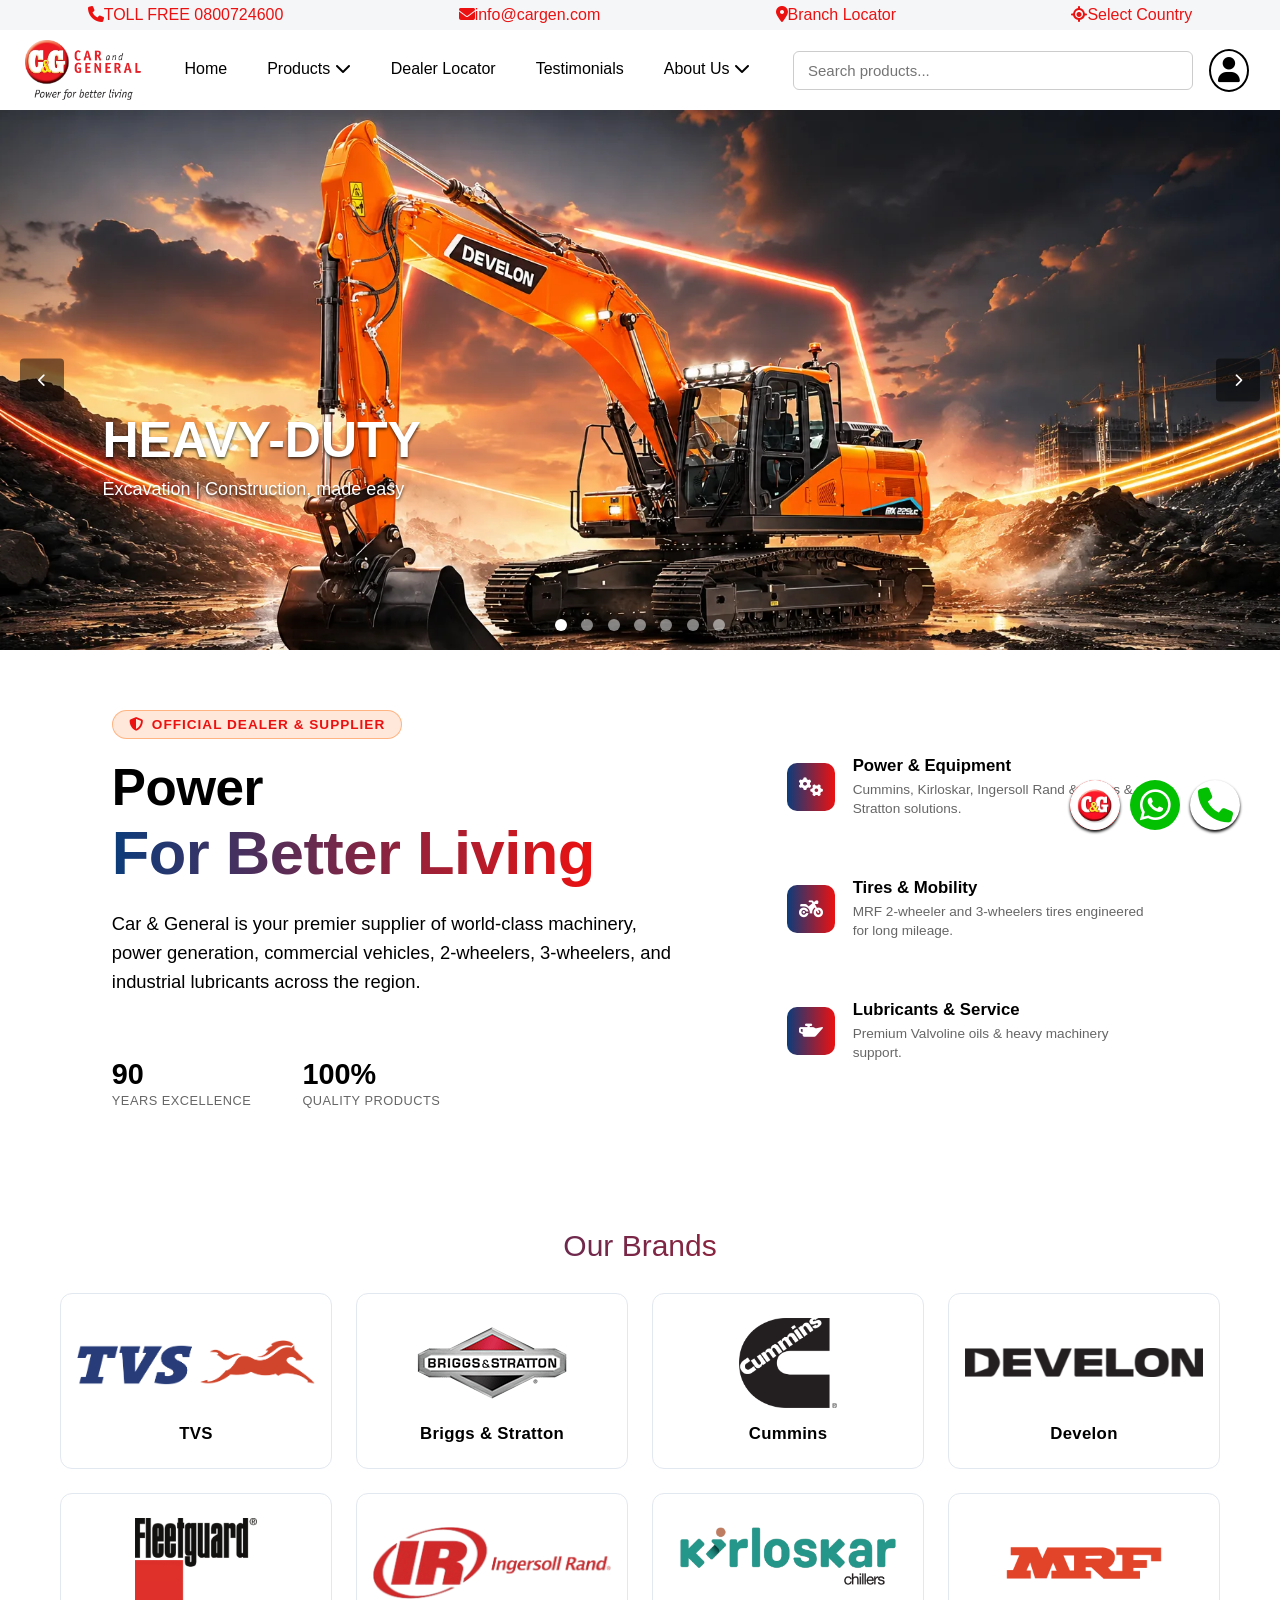
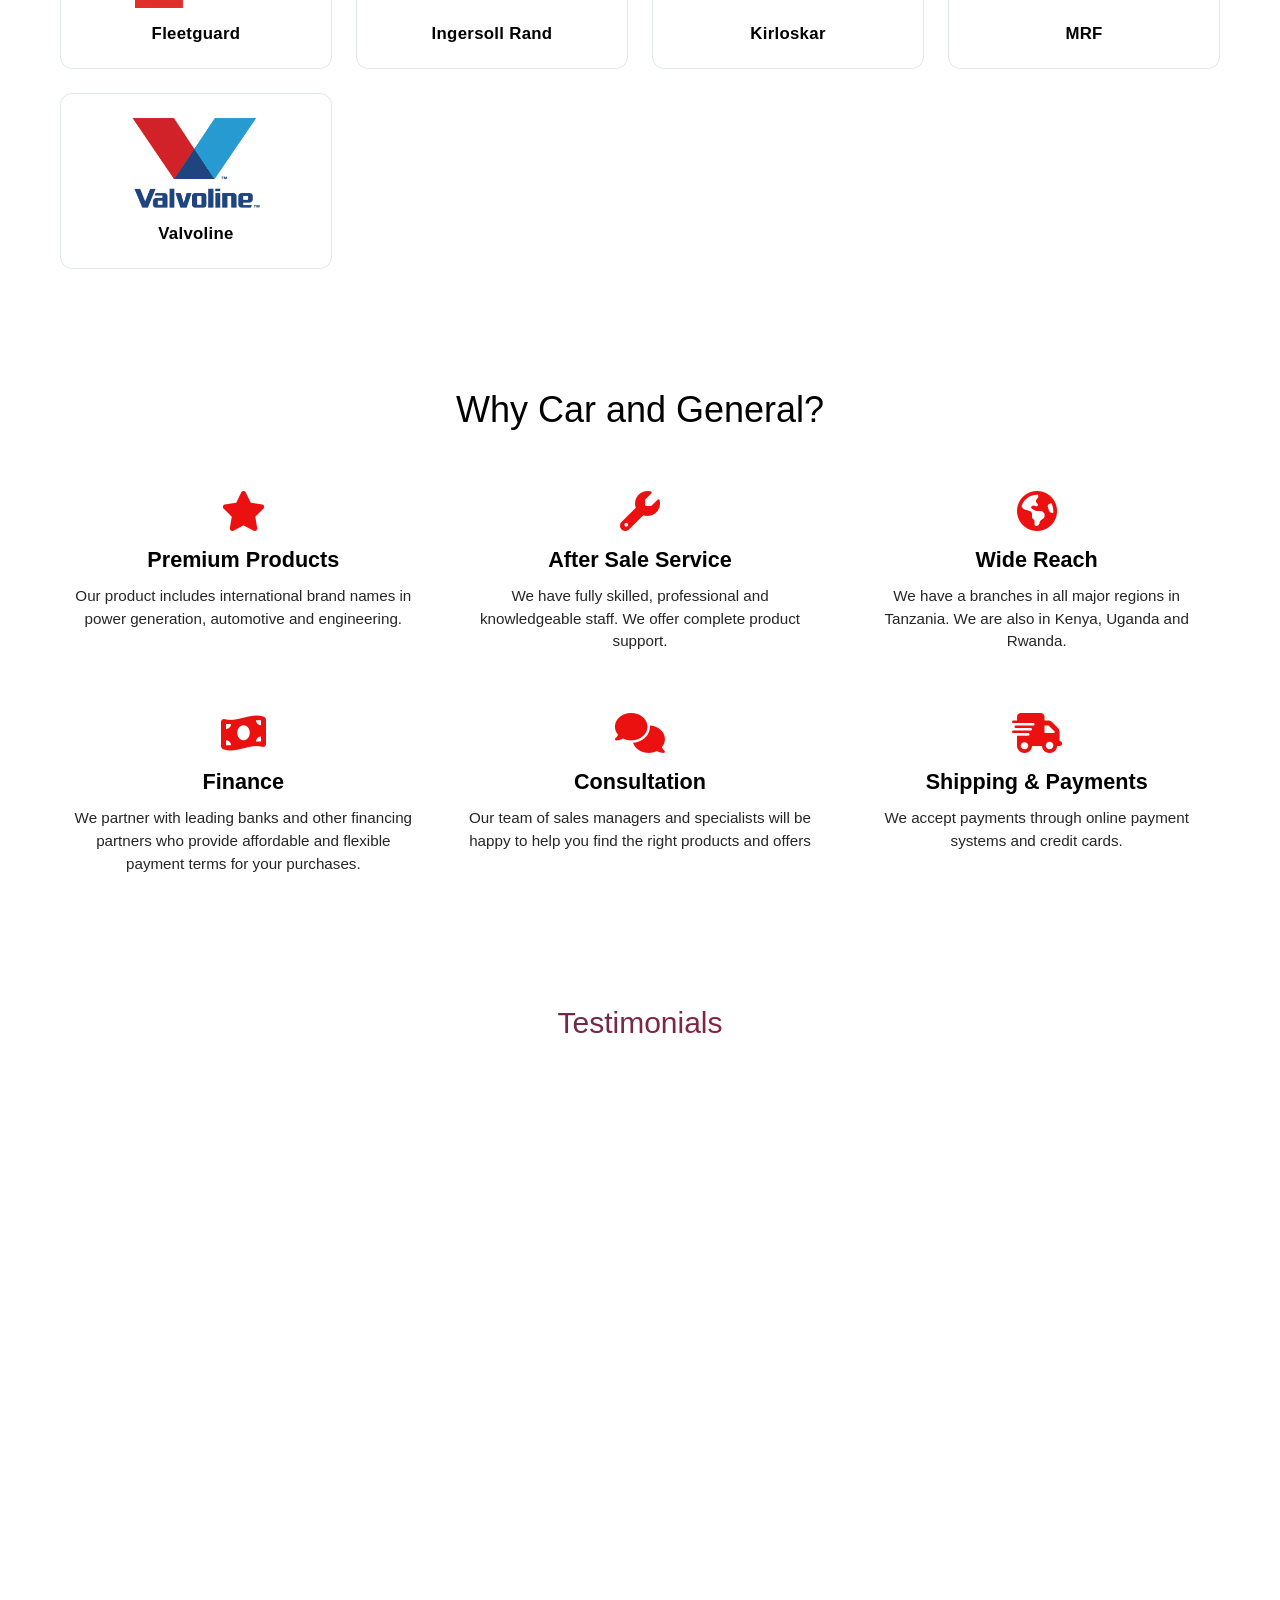
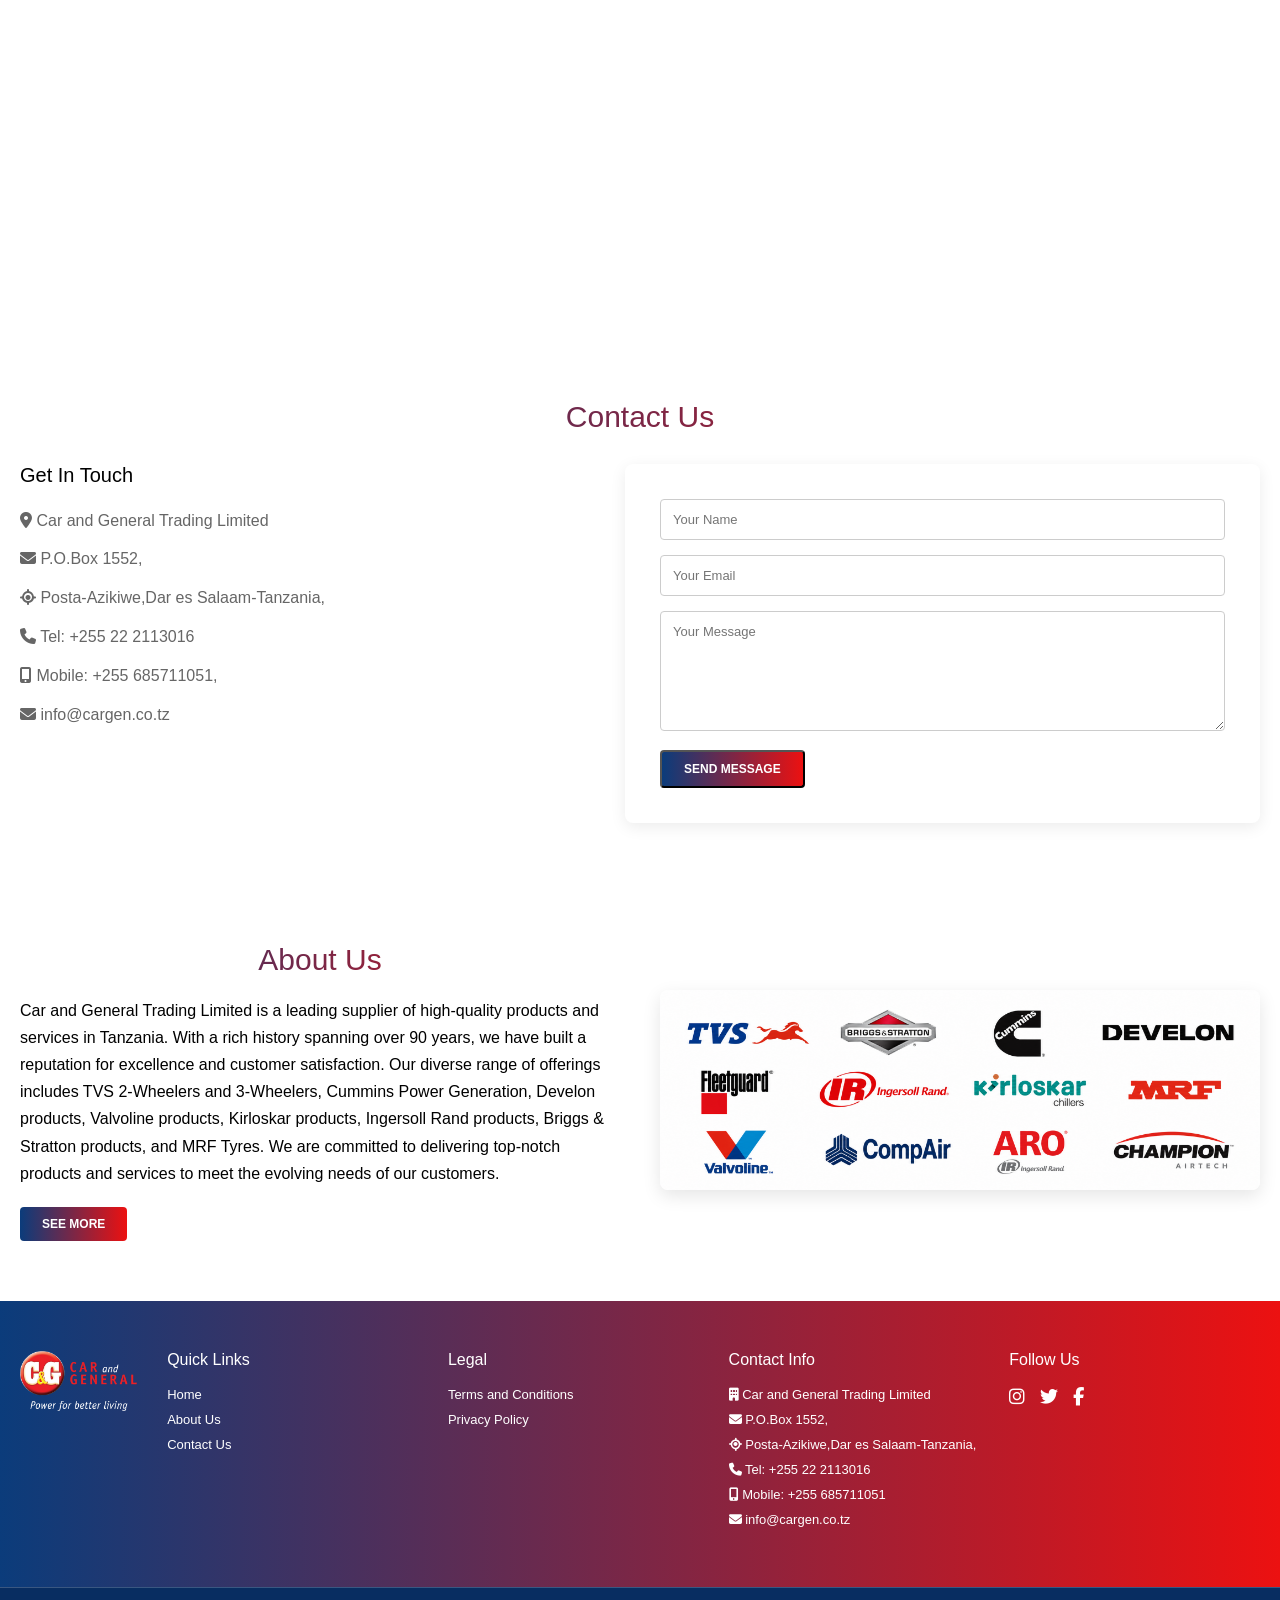
==== index.html @ d7ef5f29 "Added a search bar" ====
<!DOCTYPE html>
<html lang="en">
<head>
    <meta charset="UTF-8">
    <meta name="viewport" content="width=device-width, initial-scale=1.0">
    <title>Car and General Tanzania</title>
    <link rel="stylesheet" href="https://cdnjs.cloudflare.com/ajax/libs/font-awesome/6.4.0/css/all.min.css">
    <link rel="stylesheet" href="style.css">
</head>
<body>
    <!-- Main Navigation Header -->
     
    <header class="main-header">
        <div class="top-bar">
            <p><i class="fa-solid fa-phone"></i>TOLL FREE 0800724600</p> <p><i class="fa-solid fa-envelope"></i>info@cargen.com</p> <p><i class="fa-solid fa-location-dot"></i>Branch Locator</p> <p><i class="fa-solid fa-location"></i>Select Country</p>
        </div>

        <div class="branding">
             <div class="logo">
                <img src="./logos/cargen_logo.png" alt="Cargen_Logo">
            </div>
    
            <div class="navbar">
                <ul class="nav-links">
                <a href="#" class="main-links active">Home</a>
                <!--<a href="#our-products">Our Products</a>-->
                <li class="dropdown">
                  <a href="#">Products <i class="fas fa-chevron-down"></i></a>
            
                    <!-- Level 2: First Flyout Menu -->
                    <ul class="submenu level-1">
                        <li class="has-flyout">
                            <a href="#" class="nav-btn">Automotive <i class="fas fa-chevron-right"></i></a>
                            
                            <!-- Level 3: Second Flyout Menu -->
                            <ul class="submenu level-2">
                                <li><a href="#" class="nav-btn" data-target="tvs-page-section"> TVS Products </a></li>
                                <li><a href="#" class="nav-btn" data-target="mrf-section" data-route="mrf-section">MRF Tyres</a></li>
                                
                                <li class="has-flyout-2">
                                  <a href="#" class="nav-btn" data-target="briggs-section" data-route="briggs-section">Briggs & Stratton</a>
                                </li>
                            </ul>
                        </li>
                        
                        <li class="has-flyout">
                            <a href="#" class="nav-btn">Engineering <i class="fas fa-chevron-right"></i></a>

                            <ul class="submenu level-2">
                                <li class="has-flyout-2">
                                  <a href="#" class="nav-btn" data-target="kirloskar-section" data-route="kirloskar-section">Kirloskar</a> 
                                </li>

                                <li class="has-flyout-2">
                                  <a href="#" class="nav-btn" data-target="develon-section" data-route="develon-section">Develon</a>
                                </li>

                                <li class="has-flyout-2">
                                  <a href="#" class="nav-btn" data-target="cummins-section" data-route="cummins-section">Cummins</a>
                                </li>

                                <li class="has-flyout-2">
                                  <a href="#" class="nav-btn" data-target="ingesoll-section" data-route="ingesoll-section">Ingersoll Rand</a>
                                </li>
                            </ul>
                        </li>
                    </ul>
                </li>
                <!--<a href="#">My Orders</a>-->
                <a href="#dealer-locator" class="main-links" >Dealer Locator</a>
                <a href="#testimonials" class="main-links" >Testimonials</a>

                <li class="dropdown">
                  <a href="#about-us" class="main-links" >About Us <i class="fas fa-chevron-down"></i></a>
            
                    <!-- Level 2: First Flyout Menu -->
                    <ul class="submenu level-1">
                        <li> <a href="#" class="nav-btn" id="history-link">History</a> </li>
                        
                        <li class="has-flyout">
                            <a href="#" class="nav-btn">Company Policies<i class="fas fa-chevron-right"></i></a>

                            <ul class="submenu level-2">
                                <li class="has-flyout-2">
                                  <a href="#" class="nav-btn" id="privacy-link2">Privacy Policy</a> 
                                </li>

                                <li class="has-flyout-2">
                                  <a href="#" class="nav-btn" id="terms-link2">Terms & Conditions</a>
                                </li>
                            </ul>
                        </li>

                        <li><a href="#" class="nav-btn" id="management-team-btn">Management Team</a></li>
                        <li><a href="#our-brands" class="nav-btn">Key Partnerships</a></li>
                    </ul>
                </li>
              </ul>
          </div>
          <!--SEARCH BAR-->
            <div class="search-container">
            <input 
                type="text" 
                id="searchInput" 
                placeholder="Search products..." 
                autocomplete="off"
            >
            <ul id="searchResults" class="search-results-dropdown"></ul>
            </div>
            <!-- Auth Buttons -->
             <div class="auth">
                <a href="#" class="login-btn"><i class="fas fa-user"></i></a>

             </div>     

        </div>


    </header>
    <section id="all">

            <!-- Hero Slider Section -->
      <section class="hero-slider">

            <div class="slide active">
                <img src="./products_slide/develon.webp" alt="develon">
                <div class="slide-overlay">
                    <h1>HEAVY-DUTY</h1>
                    <p>Excavation | Construction, made easy</p>
                </div>
            </div>

            <div class="slide">
                <img src="https://www.tvsmotor.com/tz/-/media/Feature/IB/Webp-Images/NewUI/Product/HLX-150X-5-GEAR/web/banner/HLX_150X_5_GEAR_banner_web.webp" alt="TVS HLX 150X 5 Gear">
                <div class="slide-overlay">
                    <h1>POWER & RELIABILITY</h1>
                    <p>Discover the high-performance commercial range built for your business.</p>
                </div>
            </div>

            <div class="slide">
                <img src="./products_slide/cummins.webp" alt="Cummins">
                <div class="slide-overlay">
                    <h1>NON-STOP POWER</h1>
                    <p>When power goes OFF, We stay ON.</p>
                </div>
            </div>

            <div class="slide">
                <img src="./products_slide/fleetguard.webp" alt="fleetguard">
                <div class="slide-overlay">
                    <h1>ALL FLEET</h1>
                    <p>Chose us, We guard you.</p>
                </div>
            </div>

            <div class="slide">
                <img src="./products_slide/ingersoll.webp" alt="ingersoll">
                <div class="slide-overlay">
                    <h1>IMPROVED EFFICIENCY</h1>
                    <p>Solutions Brought To You.</p>
                </div>
            </div>

            <div class="slide">
                <img src="https://www.tvsmotor.com/tz/-/media/Feature/IB/Webp-Images/NewUI/Product/Non-premium/King-Deluxe/Web/banner_web/01_banner_web-(1).webp" alt="King Deluxe">
                <div class="slide-overlay">
                    <h1>BUILT FOR THE ROAD</h1>
                    <p>Unmatched fuel efficiency and rugged durability.</p>
                </div>
            </div>

            <div class="slide">
                <img src="./products_slide/kirloscar.webp" alt="Kirloscar">
                <div class="slide-overlay">
                    <h1>ALWAYS RELIABLE</h1>
                    <p>Why don't you choose us?</p>
                </div>
            </div>
            
            <button class="slider-btn prev-btn"><i class="fas fa-chevron-left"></i></button>
            <button class="slider-btn next-btn"><i class="fas fa-chevron-right"></i></button>
            
            <div class="slider-dots">
                <span class="dot active"></span>
                <span class="dot"></span>
                <span class="dot"></span>
                <span class="dot"></span>
                <span class="dot"></span>
                <span class="dot"></span>
                <span class="dot"></span>
            </div>
      </section>  
            <!--CAR & GENERAL HERO INTRODUCTORY SECTION-->
      <section id="cg-hero-section">  

            <!-- Hero Main Content Grid -->
            <div class="cg-hero-container">
            
            <!-- Left Column: Main Headline & Call To Actions -->
            <div class="cg-hero-content">
                <span class="cg-hero-badge">
                <i class="fas fa-shield-alt"></i> Official Dealer & Supplier
                </span>

                <h1 class="cg-hero-title">
                Power <br>
                <span class="cg-gradient-text">For Better Living</span>
                </h1>

                <p class="cg-hero-description">
                Car & General is your premier supplier of world-class machinery, power generation, commercial vehicles, 2-wheelers, 3-wheelers, and industrial lubricants across the region.
                </p>

                <!-- Action Buttons -->
                <!--<div class="cg-hero-actions">
                <a href="#our-products" class="cg-btn cg-btn-primary">
                    Explore Our Products <i class="fas fa-arrow-right"></i>
                </a>
                <a href="#dealer-locator" class="cg-btn cg-btn-outline">
                    <i class="fas fa-map-marker-alt"></i> Find A TVS Dealer
                </a>
                </div>-->

                <!-- Trust Badges & Stats Bar -->
                <div class="cg-hero-stats">
                <div class="cg-stat-item">
                    <span class="cg-stat-num">90</span>
                    <span class="cg-stat-label">Years Excellence</span>
                </div>
                <div class="cg-stat-divider"></div>
                <div class="cg-stat-item">
                    <span class="cg-stat-num">100%</span>
                    <span class="cg-stat-label">Quality Products</span>
                </div>
                <div class="cg-stat-divider"></div>
                <div class="cg-stat-item">
                </div>
                </div>

            </div>

            <!-- Right Column: Interactive Quick-Feature Overlay Cards -->
            <div class="cg-hero-cards-stack">
                
                <!-- Feature Card 1 -->
                <div class="cg-glass-card">
                <div class="cg-card-icon">
                    <i class="fas fa-cogs"></i>
                </div>
                <div class="cg-card-info">
                    <h4>Power & Equipment</h4>
                    <p>Cummins, Kirloskar, Ingersoll Rand & Briggs & Stratton solutions.</p>
                </div>
                </div>

                <!-- Feature Card 2 -->
                <div class="cg-glass-card">
                <div class="cg-card-icon">
                    <i class="fas fa-motorcycle"></i>
                </div>
                <div class="cg-card-info">
                    <h4>Tires & Mobility</h4>
                    <p>MRF 2-wheeler and 3-wheelers tires engineered for long mileage.</p>
                </div>
                </div>

                <!-- Feature Card 3 -->
                <div class="cg-glass-card">
                <div class="cg-card-icon">
                    <i class="fas fa-oil-can"></i>
                </div>
                <div class="cg-card-info">
                    <h4>Lubricants & Service</h4>
                    <p>Premium Valvoline oils & heavy machinery support.</p>
                </div>
                </div>

            </div>

            </div>
      </section>

      <!--our brands-->
        <section class="our-brands-section" id="our-brands">
            <h2 class="section-title">Our Brands</h2>

            <div class="brands-grid">
                <!-- TVS -->
                <div class="brand-card">
                <div class="brand-logo-container">
                    <a href="" data-target="tvs-page-section"><img src="assets/tvs/tvs-logo.png" alt="tvs" loading="lazy"></a>
                </div>
                <span class="brand-name">TVS</span>
                </div>

                <!-- Briggs & Stratton -->
                <div class="brand-card">
                <div class="brand-logo-container">
                    <a href="" data-target="briggs-section"><img src="products_logos/briggslogo.png.webp" alt="Briggs & Stratton" loading="lazy"></a>
                </div>
                <span class="brand-name">Briggs & Stratton</span>
                </div>

                <!-- Cummins Power -->
                <div class="brand-card">
                <div class="brand-logo-container">
                    <a href="" data-target="cummins-section"><img src="products_logos/cumminspower.png" alt="Cummins Power Generation" loading="lazy"></a>
                </div>
                <span class="brand-name">Cummins</span>
                </div>

                <!-- Develon -->
                <div class="brand-card">
                <div class="brand-logo-container">
                    <a href="" data-target="develon-section"><img src="products_logos/develonlogo.png" alt="Develon" loading="lazy"></a>
                </div>
                <span class="brand-name">Develon</span>
                </div>

                <!-- Fleetguard -->
                <div class="brand-card">
                <div class="brand-logo-container">
                    <a href="" data-target="fleet"><img src="products_logos/fleetguard.png" alt="Fleetguard" loading="lazy"></a>
                </div>
                <span class="brand-name">Fleetguard</span>
                </div>

                <!-- Ingersoll Rand -->
                <div class="brand-card">
                <div class="brand-logo-container">
                    <a href="" data-target="ingesoll-section"><img src="products_logos/ingersoll.png" alt="Ingersoll Rand" loading="lazy"></a>
                </div>
                <span class="brand-name">Ingersoll Rand</span>
                </div>

                <!-- Kirloskar Chillers -->
                <div class="brand-card">
                <div class="brand-logo-container">
                    <a href="" data-target="kirloskar-section"><img src="products_logos/kirloscar_chillers.png" alt="Kirloskar Chillers" loading="lazy"></a>
                </div>
                <span class="brand-name">Kirloskar</span>
                </div>

                <!-- Compair -->
                <!--<div class="brand-card">
                <div class="brand-logo-container">
                    <img src="products_logos/kubotalogo.svg.png" alt="Compair" loading="lazy">
                </div>
                <span class="brand-name">Compair</span>
                </div>-->

                <!-- MRF -->
                <div class="brand-card">
                <div class="brand-logo-container">
                    <a href="" data-target="mrf-section"><img src="products_logos/mrflogo.png" alt="MRF Tyres" loading="lazy"></a>
                </div>
                <span class="brand-name">MRF</span>
                </div>

                <!-- Valvoline -->
                <div class="brand-card">
                <div class="brand-logo-container">
                    <a href="" data-target="valvoline"><img src="products_logos/valvoline.png" alt="Valvoline" loading="lazy"></a>
                </div>
                <span class="brand-name">Valvoline</span>
                </div>
            </div>
        </section>

      <!--Why Cargen-->
        <section class="why-cargen-section">
            <h2 class="why-cargen-title">Why Car and General?</h2>
        
            <div class="why-cargen-grid">
                <!-- Card 1 -->
                <div class="why-cargen-card">
                <div class="card-icon">
                    <i class="fa-solid fa-star"></i>
                </div>
                <h3>Premium Products</h3>
                <p>Our product includes international brand names in power generation, automotive and engineering.</p>
                </div>

                <!-- Card 2 -->
                <div class="why-cargen-card">
                <div class="card-icon">
                    <i class="fa-solid fa-wrench"></i>
                </div>
                <h3>After Sale Service</h3>
                <p>We have fully skilled, professional and knowledgeable staff. We offer complete product support.</p>
                </div>

                <!-- Card 3 -->
                <div class="why-cargen-card">
                <div class="card-icon">
                    <i class="fa-solid fa-earth-americas"></i>
                </div>
                <h3>Wide Reach</h3>
                <p>We have a branches in all major regions in Tanzania. We are also in Kenya, Uganda and Rwanda.</p>
                </div>

                <!-- Card 4 -->
                <div class="why-cargen-card">
                <div class="card-icon">
                    <i class="fa-solid fa-money-bill-wave"></i>
                </div>
                <h3>Finance</h3>
                <p>We partner with leading banks and other financing partners who provide affordable and flexible payment terms for your purchases.</p>
                </div>

                <!-- Card 5 -->
                <div class="why-cargen-card">
                <div class="card-icon">
                    <i class="fa-solid fa-comments"></i>
                </div>
                <h3>Consultation</h3>
                <p>Our team of sales managers and specialists will be happy to help you find the right products and offers</p>
                </div>

                <!-- Card 6 -->
                <div class="why-cargen-card">
                <div class="card-icon">
                    <i class="fa-solid fa-truck-fast"></i>
                </div>
                <h3>Shipping & Payments</h3>
                <p>We accept payments through online payment systems and credit cards.</p>
                </div>
            </div>
        </section>

      <!--testimonials-->
      <section class="testimonials-section" id="testimonials">
            <h2 class="section-title">Testimonials</h2>
            
            <div class="container testimonial-box">    
                <div class="locator-map">
                    <iframe src="https://digital.cargen.co.tz/testimonials" 
                        width="100%" 
                        height="100%" 
                        style="border:0;" 
                        allowfullscreen="" 
                        loading="lazy">
                    </iframe>
                </div>
            </div>
      </section>

      <!--Contact Us-->
      <section class="contact-section" id="contact-us">
            <div class="container">
                <h2 class="section-title">Contact Us</h2>
                <div class="contact-content">
                    <div class="contact-info">
                        <h3>Get In Touch</h3>
                        <p><i class="fas fa-map-marker-alt"></i>  Car and General Trading Limited</p>
                        <p><i class="fas fa-envelope"></i>  P.O.Box 1552,</p> 
                        <p><i class="fas fa-location"></i>  Posta-Azikiwe,Dar es Salaam-Tanzania,</p>
                        <p><i class="fas fa-phone"></i>  Tel: +255 22 2113016</p>
                        <p><i class="fas fa-mobile-alt"></i>  Mobile: +255 685711051,</p>
                        <p><i class="fas fa-envelope"></i>  info@cargen.co.tz</p>
                    </div>
                    <div class="contact-form">
                        <form>
                            <input type="text" placeholder="Your Name">
                            <input type="email" placeholder="Your Email">
                            <textarea placeholder="Your Message"></textarea>
                            <button type="submit" class="btn-primary" id="send">SEND MESSAGE</button>
                        </form>
                    </div>
                </div>
            </div>
      </section>

      <!-- About Us Section -->
      <section class="about-section" id="about-us">
            <div class="container about-content">
                <div class="about-text">
                    <h2 class="section-title">About Us</h2>
                    <p>Car and General Trading Limited is a leading supplier of high-quality products and services in Tanzania. With a rich history spanning over 90 years, we have built a reputation for excellence and customer satisfaction. Our diverse range of offerings includes TVS 2-Wheelers and 3-Wheelers, Cummins Power Generation, Develon products, Valvoline products, Kirloskar products, Ingersoll Rand products, Briggs & Stratton products, and MRF Tyres. We are committed to delivering top-notch products and services to meet the evolving needs of our customers.</p>
                    <a href="" id="see-more-btn" class="btn-primary">SEE MORE</a>
                </div>
                <div class="about-image">
                    <img src="./products_slide/about-photo.png">
                </div>
            </div>
      </section> 

      <!--Extended About Section-->
        <section id="extended-about">
            <!--Timeline Section-->
            <section class="timeline-section" id="history-section">
                <h1 class="section-title">Our History</h1>
                <div class="timeline-container">
                    
                    <!-- Left Intro Column -->
                    <div class="timeline-intro">
                    <h2 class="timeline-heading">OUR JOURNEY THROUGH THE YEARS</h2>
                    <p class="timeline-description">
                        From a humble beginning in 1936 in Nakuru, Car & General is now the company behind a wide range of power generation, automotive, construction and industrial engineering products in East Africa. Today, our product range represents several international brand names.
                    </p>
                    <div class="timeline-clock-wrapper">
                        <img src="https://images.unsplash.com/photo-1563861826100-9cb868fdbe1c?auto=format&fit=crop&w=500&q=80" alt="Clock" class="timeline-clock-img">
                    </div>
                    </div>

                    <!-- Right Horizontal Timeline Track -->
                    <div class="timeline-track-wrapper">
                    <div class="timeline-track">
                        
                        <!-- Top Row (1936 to 1997) -->
                        <div class="timeline-row row-top">
                        <div class="timeline-node">
                            <div class="node-content">
                            Established as Car & General Equipment Limited in Nakuru before relocating to Nairobi in 1937, with initial objectives to import and distribute automotive parts and white goods.
                            </div>
                            <div class="node-year">1936</div>
                            <div class="node-stem"></div>
                        </div>

                        <div class="timeline-node">
                            <div class="node-content">
                            Introduced tyre-retreading, and was actually one of the pioneers of local industry.
                            </div>
                            <div class="node-year">1941</div>
                            <div class="node-stem"></div>
                        </div>

                        <div class="timeline-node">
                            <div class="node-content">
                            One of the companies to be quoted on the Nairobi Securities Exchange.
                            </div>
                            <div class="node-year">1950</div>
                            <div class="node-stem"></div>
                        </div>

                        <div class="timeline-node">
                            <div class="node-content">
                            Branch offices in Kampala and Dar-es-Salaam formed into separate subsidiaries Car & General (Uganda) Limited and Car & General (Tanzania) Limited.
                            </div>
                            <div class="node-year">1960's</div>
                            <div class="node-stem"></div>
                        </div>

                        <div class="timeline-node">
                            <div class="node-content">
                            Dramatic change in revenue base that saw de-investment from original businesses.
                            </div>
                            <div class="node-year">1996</div>
                            <div class="node-stem"></div>
                        </div>

                        <div class="timeline-node">
                            <div class="node-content">
                            Moved to new premises along Lusaka Road.
                            </div>
                            <div class="node-year">1997</div>
                            <div class="node-stem"></div>
                        </div>
                        </div>

                        <!-- Seamless Central Red Bar Loop -->
                        <div class="timeline-middle-bar"></div>

                        <!-- Bottom Row (2020 down to 2003) -->
                        <div class="timeline-row row-bottom">
                        <div class="timeline-node">
                            <div class="node-stem"></div>
                            <div class="node-year">2020</div>
                            <div class="node-content">
                            Completed the Nairobi Mega C&G's real estate venture, along Mombasa Road.
                            </div>
                        </div>

                        <div class="timeline-node">
                            <div class="node-stem"></div>
                            <div class="node-year">2018</div>
                            <div class="node-content">
                            Signed an agreement with NIIT of India to operate NIIT C&G Limited, an IT and business training facility in Kenya that was launched in 2019.
                            </div>
                        </div>

                        <div class="timeline-node">
                            <div class="node-stem"></div>
                            <div class="node-year">2017</div>
                            <div class="node-content">
                            Signed a joint venture with Cummins to form Cummins C&G Limited.<br><br>Acquired a stake in Watu Credit Limited.
                            </div>
                        </div>

                        <div class="timeline-node">
                            <div class="node-stem"></div>
                            <div class="node-year">2013</div>
                            <div class="node-content">
                            Launched the TVS motorcycle assembly plant in Nakuru.
                            </div>
                        </div>

                        <div class="timeline-node">
                            <div class="node-stem"></div>
                            <div class="node-year">2005</div>
                            <div class="node-content">
                            Became distributor of Cummins in Uganda and Tanzania before becoming spreading to all Eastern African countries in 2006.
                            </div>
                        </div>

                        <div class="timeline-node">
                            <div class="node-stem"></div>
                            <div class="node-year">2003</div>
                            <div class="node-content">
                            Ventured into new product lines. Introduced two-wheelers and three-wheelers as taxis in East Africa, and took over Cummins distributorship in Kenya.
                            </div>
                        </div>
                        </div>

                    </div>
                    </div>

                </div>
            </section>

            <!--The management Team-->
        <section class="team-section" id="management-team">
            <h2 class="section-title">Our Management Team</h2>

            <div class="team-grid">
                <!-- Member 1 -->
                <div class="team-card">
                <div class="member-avatar">
                    <img src="images/team/vijay.jpg" alt="Vijay Gidoomal">
                </div>
                <h3 class="member-name">Vijay Gidoomal</h3>
                <p class="member-role">CEO, Car & General (Kenya) Plc</p>
                </div>

                <!-- Member 2 -->
                <div class="team-card">
                <div class="member-avatar">
                    <img src="images/team/george.jpg" alt="George Rubiri">
                </div>
                <h3 class="member-name">George Rubiri</h3>
                <p class="member-role">General Manager, Car & General Trading – Kenya</p>
                </div>

                <!-- Member 3 -->
                <div class="team-card">
                <div class="member-avatar">
                    <img src="images/team/carol.jpg" alt="Carol Omanjo">
                </div>
                <h3 class="member-name">Carol Omanjo</h3>
                <p class="member-role">Chief Operating Officer</p>
                </div>

                <!-- Member 4 -->
                <div class="team-card">
                <div class="member-avatar">
                    <img src="images/team/sam.jpg" alt="Sam Njenga">
                </div>
                <h3 class="member-name">Sam Njenga</h3>
                <p class="member-role">Chief Finance Officer</p>
                </div>

                <!-- Member 5 -->
                <div class="team-card">
                <div class="member-avatar">
                    <img src="images/team/gilbert.jpg" alt="Gilbert Mutai">
                </div>
                <h3 class="member-name">Gilbert Mutai</h3>
                <p class="member-role">Chief Information Officer</p>
                </div>

                <!-- Member 6 -->
                <div class="team-card">
                <div class="member-avatar">
                    <img src="images/team/devarakonda.jpg" alt="Devarakonda Srinivas">
                </div>
                <h3 class="member-name">Devarakonda Srinivas</h3>
                <p class="member-role">Regional General Manager –</p>
                </div>
            </div>
        </section>
        </section>

    </section>

    <div class="emergency">
        <button class="cargen" >
            <img src="./logos/cargen_round.png" alt="Cargen">
        </button>

        <button class="whatsapp" onclick="window.location.href=''">
            <i class="fa-brands fa-whatsapp"></i>
        </button>

        <button class="call">
            <i class="fa-solid fa-phone" onclick="window.location.href='tel:+255685711051'"></i>
        </button>
    </div>
    
    <!--KIRLOSKAR PRODUCT SECTION-->
    <section id="kirloskar-section" class="page-section hidden">
      <aside class="scrollable-sidebar">
        <div class="side-container">
            <div class="product-logo">
                <img src="./products_logos/kirloscar_chillers.png">
            </div>
            <div class="sidebar-items">
                <ul class="menu">
                    <li class="goes-down">
                        <a href="#" class="stage-1" data-target="kirloskar-1">Kirloskar Pneumatic Company Ltd</a>

                        <ul class="stage-2" id="kirloskar-1">
                            <li><a href="#" class="sub-link" data-target="air-compressors">Air Compressors</a></li>
                            <li><a href="#" class="sub-link" data-target="gas">Process Gas Systems</a></li>
                            <li><a href="#" class="sub-link" data-target="refrigeration">Refrigeration Compressors</a></li>
                        </ul>
                    </li>
                    <li class="goes-down">
                        <a href="#" class="stage-1" data-target="kirloskar-2">Kirloskar Chillers Private Ltd</a>

                        <ul class="stage-2" id="kirloskar-2">
                            <li><a href="#" class="sub-link" data-target="chillers">Chillers</a></li>
                            <li><a href="#" class="sub-link" data-target="heat-pump">Heat Pumps</a></li>
                        </ul>
                    </li>
                    <li class="goes-down">
                        <a href="#" class="stage-1" data-target="kirloskar-3">Kirloskar Oil Engines Ltd</a>

                        <ul class="stage-2" id="kirloskar-3">
                            <li><a href="#" class="sub-link" data-target="gas-gen">Gas Generators</a></li>
                        </ul>
                    </li>
                </ul>
            </div>
        </div>
      </aside>

      <main class="main-product-content">

    <!--PRODUCT-HOME-PAGE-->
        <section id="products-home" class="products-home">
            <div class="products-home-background"></div>
            
            <div class="products-home-container">
                <div class="company-intro-container">
                    <div class="intro-header">
                        <h1 class="gradient-headline">Car and General Kirloskar Products</h1>
                        <span class="intro-badge">
                            <i class="fas fa-arrow-left"></i> Click to Explore Products   .
                        </span>
                        <p class="intro-description">
                        Welcome to Car & General's comprehensive product showcase. Explore our premium range of world-class Products.
                        </p>
                    </div>

                    <div class="achievements-showcase">
                        <div class="achievements-header">
                            <!--<span class="sub-title">DRIVING EXCELLENCE</span>-->
                            <h2>Car & General Achievements</h2>
                        </div>

                        <div class="stats-counter-grid">
                            <!-- Stat 1 -->
                            <div class="counter-card">
                            <div class="counter-value">
                                <span class="count-num" data-target="90">0</span>
                            </div>
                            <span class="counter-label">Years of Excellence</span>
                            </div>

                            <!-- Stat 2 -->
                            <div class="counter-card">
                            <div class="counter-value">
                                <span class="count-num" data-target="10">0</span><span class="suffix">+</span>
                            </div>
                            <span class="counter-label">Countries</span>
                            </div>

                            <!-- Stat 3 -->
                            <div class="counter-card">
                            <div class="counter-value">
                                <span class="count-num" data-target="19">0</span><span class="suffix">+</span>
                            </div>
                            <span class="counter-label">Branches</span>
                            </div>

                            <!-- Stat 4 -->
                            <div class="counter-card">
                            <div class="counter-value">
                                <span class="count-num" data-target="3000">0</span><span class="suffix">+</span>
                            </div>
                            <span class="counter-label">Employees</span>
                            </div>

                            <!-- Stat 5 -->
                            <div class="counter-card">
                            <div class="counter-value">
                                <span class="count-num" data-target="65">0</span><span class="suffix">+ Million</span>
                            </div>
                            <span class="counter-label">Satisfied Customers</span>
                            </div>

                            <!-- Stat 6 -->
                            <div class="counter-card">
                            <div class="counter-value">
                                <span class="suffix">$</span><span class="count-num" data-target="20">0</span><span class="suffix">+ Billion</span>
                            </div>
                            <span class="counter-label">Annual Turnover</span>
                            </div>
                        </div>
                    </div>
                </div>
            </div>
        </section>
        <!---------------------------------------KIRLOSKAR PNEUMATIC------------------------------->
        <!--AIR COMPRESSORS-->
        <div class="product-display" id="air-compressors">
            <div class="product-row">
                <div class="title-image">
                    <div class="title-container"><h1 class="product-title">Centrifugal Air Compressor-Tezcatlipoca</h1></div>
                    <div class="product-image">
                        <img src="https://www.kirloskarpneumatic.com/documents/3010307/3015213/03+Centrifugal+AC.webp/1d9860cf-e93b-f140-bdb8-6cd192604a8e?t=1740379039618">
                    </div>
                </div>

                <div class="product-details">
                    <button class="request-quote-btn">REQUEST QUOTE</button>
                    <div class="product-description">
                        <p>Capacity Range:600 - 8100 CFM | Pressure Range:2.5 to 10.4 kg/cm2(g) | Type:Oil-Free <br> Industry: Power Generation | Automotive | Energy | General Engineering | Pharmaceutical | Steel | Textile</p>
                    </div>
                </div>
            </div>

            <div class="product-row">
                <div class="title-image">
                    <div class="title-container"><h1 class="product-title">Oil Injected Electric Screw Compressor</h1></div>
                    <div class="product-image">
                        <img src="https://www.kirloskarpneumatic.com/documents/3010307/3015221/04+Oil+Screw+AC.webp/89d89b26-1190-7e0c-ae35-52e0b3257c69?version=1.0&t=1740379185931">
                    </div>
                </div>

                <div class="product-details">
                    <button class="request-quote-btn">REQUEST QUOTE</button>
                    <div class="product-description">
                        <p>Designed to withstand hard conditions, these screw compressors deliver unparalleled performance across applications.</p>
                    </div>
                </div>
            </div>

            <div class="product-row">
                <div class="title-image">
                    <div class="title-container"><h1 class="product-title">Diesel Engine Driven Portable Screw Compressor</h1></div>
                    <div class="product-image">
                        <img src="https://www.kirloskarpneumatic.com/documents/3010307/3015219/01+Diesel+Screw+AC.webp/657ae25d-363f-faf5-b4c0-f31da0dafb3f?version=1.0&t=1740379157570">
                    </div>
                </div>

                <div class="product-details">
                    <button class="request-quote-btn">REQUEST QUOTE</button>
                    <div class="product-description">
                        <p>Built to withstand the toughest challenges of demanding work environments, these compressors offer superior performance, ensure reliability and durability as well as high-power output even in the most remote locations.</p>
                        
                    </div>
                </div>
            </div>

            <div class="product-row">
                <div class="title-image">
                    <div class="title-container"><h1 class="product-title">Waterwell Screw Compressor</h1></div>
                    <div class="product-image">
                        <img src="https://www.kirloskarpneumatic.com/documents/3010307/3015223/01+Waterwell+Screw+AC.webp/3aea0e04-e700-6804-f178-9a962395391f?version=1.0&t=1740379210148">
                    </div>
                </div>

                <div class="product-details">
                    <button class="request-quote-btn">REQUEST QUOTE</button>
                    <div class="product-description">
                        <p>Engineered for exceptional performance and reliability, these compressors ensure optimal operations in demanding bore well applications.</p>
                        
                    </div>
                </div>
            </div>

            <div class="product-row">
                <div class="title-image">
                    <div class="title-container"><h1 class="product-title">Reciprocating Horizontal Balanced Opposed Air Compressor</h1></div>
                    <div class="product-image">
                        <img src="https://www.kirloskarpneumatic.com/documents/3010307/3015227/01+Horizontal+Reciprocating+AC.webp/e06462f8-54ba-dcaf-079f-f7e6e145be64?version=1.0&t=1740379392166">
                    </div>
                </div>

                <div class="product-details">
                    <button class="request-quote-btn">REQUEST QUOTE</button>
                    <div class="product-description">
                        <p>Designed to minimise power consumption and maintain low operating temperatures, these compressors ensure consistent and effective operation.</p>
                        
                    </div>
                </div>
            </div>

            <div class="product-row">
                <div class="title-image">
                    <div class="title-container"><h1 class="product-title">Reciprocating Gas Compressor</h1></div>
                    <div class="product-image">
                        <img src="https://www.kirloskarpneumatic.com/documents/3010307/3015225/06+Gas+Reciprocating+AC.webp/98c9a7a4-8f97-2f8a-648a-aefa0e07e86f?version=1.0&t=1740379362390">
                    </div>
                </div>

                <div class="product-details">
                    <button class="request-quote-btn">REQUEST QUOTE</button>
                    <div class="product-description">
                        <p>These compressors deliver stable performance while maintaining efficiency across various pressures and capacities, making them ideal for a range of gas handling applications.</p>
                        
                    </div>
                </div>
            </div>

            <div class="product-row">
                <div class="title-image">
                    <div class="title-container"><h1 class="product-title">Vertical Reciprocating Compressor</h1></div>
                    <div class="product-image">
                        <img src="https://www.kirloskarpneumatic.com/documents/3010307/3015233/01+Vertical+Reciprocating+AC.webp/4306634c-cf78-540b-6f86-d41fdee40c91?version=1.0&t=1740379518789">
                    </div>
                </div>

                <div class="product-details">
                    <button class="request-quote-btn">REQUEST QUOTE</button>
                    <div class="product-description">
                        <p>With a vertical configuration that supports optimal airflow and reduced footprint, these compressors are engineered to meet diverse operational needs with consistent effectiveness.</p>
                        
                    </div>
                </div>
            </div>

            <div class="product-row">
                <div class="title-image">
                    <div class="title-container"><h1 class="product-title">Compressor For Railway Brake Systems</h1></div>
                    <div class="product-image">
                        <img src="https://www.kirloskarpneumatic.com/documents/3010307/3015231/01+railway+Reciprocating+AC.webp/4e3496b1-daba-e635-9286-0614d2eaf9ef?version=1.0&t=1740379461241">
                    </div>
                </div>

                <div class="product-details">
                    <button class="request-quote-btn">REQUEST QUOTE</button>
                    <div class="product-description">
                        <p>Engineered to meet the rigorous demands of railway braking applications, these compressors ensure reliable and continuous operation, enhancing safety and efficiency on the tracks.</p>
                        
                    </div>
                </div>
            </div>

            <div class="product-row">
                <div class="title-image">
                    <div class="title-container"><h1 class="product-title">PET Compressor</h1></div>
                    <div class="product-image">
                        <img src="https://www.kirloskarpneumatic.com/documents/3010307/3015229/01+PET+Reciprocating+AC.webp/e0ec8ff3-9443-2e5d-f360-1018f268de23?version=1.0&t=1740379415712">
                    </div>
                </div>

                <div class="product-details">
                    <button class="request-quote-btn">REQUEST QUOTE</button>
                    <div class="product-description">
                        <p>Engineered for high pressure, they deliver the precise flow, pressure, and air quality needed for the PET industry’s specific needs.</p>
                        
                    </div>
                </div>
            </div>
        </div>

        <!--REFRIGERATION COMPRESSORS-->
        <div class="product-display" id="refrigeration">
            <div class="product-row">
                <div class="title-image">
                    <div class="title-container"><h1 class="product-title">Reciprocating Refrigeration Compressors</h1></div>
                    <div class="product-image">
                        <img src="https://www.kirloskarpneumatic.com/documents/3010307/3015279/05+KCX+Reciprocating+RP+ACR.webp/8cf706ba-ec6f-ea74-3f84-22972ea1b7fc?version=1.0&t=1740380966977">
                    </div>
                </div>

                <div class="product-details">
                    <button class="request-quote-btn">REQUEST QUOTE</button>
                    <div class="product-description">
                        <p>Designed to be efficient, durable and versatile to serve the robust and continuous operations of different industrial applications. 
                        </p>
                    </div>
                </div>
            </div>

            <div class="product-row">
                <div class="title-image">
                    <div class="title-container"><h1 class="product-title">Screw Refrigeration Compressors and Packages</h1></div>
                    <div class="product-image">
                        <img src="https://www.kirloskarpneumatic.com/documents/3010307/3015275/01+KRMS+Screw+RP+ACR.webp/4d2efcd7-cc37-d38d-a826-1efb9a157ea1?version=1.0&t=1740380820751">
                    </div>
                </div>

                <div class="product-details">
                    <button class="request-quote-btn">REQUEST QUOTE</button>
                    <div class="product-description">
                        <p>Built for low temperature applications with a high stage booster combination that delivers efficient refrigeration.</p>
                    </div>
                </div>
            </div>

            <div class="product-row">
                <div class="title-image">
                    <div class="title-container"><h1 class="product-title">Industrial Refrigeration Packages</h1></div>
                    <div class="product-image">
                        <img src="https://www.kirloskarpneumatic.com/documents/3010307/3015255/01+Industrial+RS+ACR.webp/0dc57958-aa53-7daf-a9e4-eb1a7f619461?version=1.0&t=1740380255896">
                    </div>
                </div>

                <div class="product-details">
                    <button class="request-quote-btn">REQUEST QUOTE</button>
                    <div class="product-description">
                        <p>Ensure reliable, round-the-clock performance, for the specialised needs of various industries.</p>
                        
                    </div>
                </div>
            </div>

            <div class="product-row">
                <div class="title-image">
                    <div class="title-container"><h1 class="product-title">Marine HVAC & R</h1></div>
                    <div class="product-image">
                        <img src="https://www.kirloskarpneumatic.com/documents/3010307/3015259/01+Hermetic+Marine+and+HVAC+RS+ACR.webp/c23fb270-1d08-8faa-affe-e17c68bd63b1?version=1.0&t=1740380423499">
                    </div>
                </div>

                <div class="product-details">
                    <button class="request-quote-btn">REQUEST QUOTE</button>
                    <div class="product-description">
                        <p>Highest standards of performance and reliability, ensuring that your vessel operates efficiently and comfortably, regardless of the conditions.</p>
                        
                    </div>
                </div>
            </div>

            <div class="product-row">
                <div class="title-image">
                    <div class="title-container"><h1 class="product-title">Steam Driven Vapour Absorption Chillers</h1></div>
                    <div class="product-image">
                        <img src="https://www.kirloskarpneumatic.com/documents/3010307/3015253/01+VAC+RP+ACR.webp/ec271d04-418a-31fb-6e5d-017dee3d53fd?version=1.0&t=1740380670702">
                    </div>
                </div>

                <div class="product-details">
                    <button class="request-quote-btn">REQUEST QUOTE</button>
                    <div class="product-description">
                        <p>Designed to operate using steam pressures starting from as low as 0.5 kg/cm² making them highly versatile and adaptable to a wide range of industrial applications.</p>
                        
                    </div>
                </div>
            </div>

            <div class="product-row">
                <div class="title-image">
                    <div class="title-container"><h1 class="product-title">Hot Water Driven Vapour Absorption Chillers</h1></div>
                    <div class="product-image">
                        <img src="https://www.kirloskarpneumatic.com/documents/3010307/3481799/812x600%28ACR+Hot+Driven+VAC+1%29.webp/882cd742-68f8-921a-c8d7-aa57f7124747?version=1.0&t=1748432131775">
                    </div>
                </div>

                <div class="product-details">
                    <button class="request-quote-btn">REQUEST QUOTE</button>
                    <div class="product-description">
                        <p>These versatile chillers are designed to operate at hot water temperatures ranging from as low as 70°C up to 180°C.</p>
                        
                    </div>
                </div>
            </div>

            <div class="product-row">
                <div class="title-image">
                    <div class="title-container"><h1 class="product-title">Customised Vapour Absorption Chiller Solutions</h1></div>
                    <div class="product-image">
                        <img src="https://www.kirloskarpneumatic.com/documents/3010307/3481799/812x600%28ACR+Hot+Driven+VAC+1%29.webp/882cd742-68f8-921a-c8d7-aa57f7124747?version=1.0&t=1748432131775">
                    </div>
                </div>

                <div class="product-details">
                    <button class="request-quote-btn">REQUEST QUOTE</button>
                    <div class="product-description">
                        <p>Tailored to provide customised solutions that ensure optimal performance, energy efficiency, and reliability in diverse applications.</p>
                        
                    </div>
                </div>
            </div>
        </div>

        <!--GAS SYSTEMS-->
        <div class="product-display" id="gas">
            <div class="product-row">
                <div class="title-image">
                    <div class="title-container"><h1 class="product-title">Reciprocating Gas Compressor Packages</h1></div>
                    <div class="product-image">
                        <img src="https://www.kirloskarpneumatic.com/documents/3010307/3015241/03+Reciprocating+UMD+PGS.webp/5e68d20c-add5-d14f-ea69-b135aee13639?version=1.0&t=1740379883316">
                    </div>
                </div>

                <div class="product-details">
                    <button class="request-quote-btn">REQUEST QUOTE</button>
                    <div class="product-description">
                        <p>Built for durability and efficiency, these systems ensure optimal gas compression, even in challenging conditions of the Oil & gas industry. 
                        </p>
                    </div>
                </div>
            </div>

            <div class="product-row">
                <div class="title-image">
                    <div class="title-container"><h1 class="product-title">Screw Compressor Packages</h1></div>
                    <div class="product-image">
                        <img src="https://www.kirloskarpneumatic.com/documents/3010307/3482387/01+Screw+UMD+PGS.webp/6e0c888e-33ef-fe43-8133-9de790fa4586?version=1.0&t=1753784021208">
                    </div>
                </div>

                <div class="product-details">
                    <button class="request-quote-btn">REQUEST QUOTE</button>
                    <div class="product-description">
                        <p>Designed to deliver consistent performance, with features that ensure minimal maintenance and operational ease, making them ideal for upstream and downstream applications.</p>
                    </div>
                </div>
            </div>

            <div class="product-row">
                <div class="title-image">
                    <div class="title-container"><h1 class="product-title">Online CNG Compressor Packages</h1></div>
                    <div class="product-image">
                        <img src="https://www.kirloskarpneumatic.com/documents/3010307/3015247/01+Online+CNG+PGS.webp/24081495-2485-216b-fa71-e8cde988d3ed?version=2.0&t=1782822939850">
                    </div>
                </div>

                <div class="product-details">
                    <button class="request-quote-btn">REQUEST QUOTE</button>
                    <div class="product-description">
                        <p>Designed for online and on-demand operations, directly feeding it into storage or dispensing systems when required.</p>
                        
                    </div>
                </div>
            </div>

            <div class="product-row">
                <div class="title-image">
                    <div class="title-container"><h1 class="product-title">Compressed Biogas Applications - Jarilo</h1></div>
                    <div class="product-image">
                        <img src="https://www.kirloskarpneumatic.com/documents/3010307/3015239/01+Compressed+biogas+PGS.webp/03c83bd0-c20a-2dfa-9b9f-98c2708c1e09?t=1740379808597">
                    </div>
                </div>

                <div class="product-details">
                    <button class="request-quote-btn">REQUEST QUOTE</button>
                    <div class="product-description">
                        <p>Pressure Range: 0.147 kg/cm2G to 7.5 kg/cm2G | Capacity: 250 nm3/hr to 2100 nm3/hr | Industry: Biogas - Renewable Energy</p>
                        
                    </div>
                </div>
            </div>

            <div class="product-row">
                <div class="title-image">
                    <div class="title-container"><h1 class="product-title">Diaphragm Compressors</h1></div>
                    <div class="product-image">
                        <img src="https://www.kirloskarpneumatic.com/documents/3010307/5756007/02d+Hydrogen+%26+Industrial+Compression+Applications+.webp/4fb60714-cc1b-1c24-12fb-375405e7cb0c?version=2.1&t=1782823733225">
                    </div>
                </div>

                <div class="product-details">
                    <button class="request-quote-btn">REQUEST QUOTE</button>
                    <div class="product-description">
                        <p>Designed for high-purity hydrogen applications, these compressors deliver safe, reliable, and energy-efficient compression for industrial, mobility, and renewable energy sectors.</p>
                        
                    </div>
                </div>
            </div>

            <div class="product-row">
                <div class="title-image">
                    <div class="title-container"><h1 class="product-title">Hydrogen Refuelling Stations (HRS)</h1></div>
                    <div class="product-image">
                        <img src="https://www.kirloskarpneumatic.com/documents/3010307/5756009/02+Hydrogen+Refuelling+Stations+%28HRS%29.png/1bd0c266-8381-b2e4-d0d7-f44db2f4eac2?version=1.0&t=1765263458937">
                    </div>
                </div>

                <div class="product-details">
                    <button class="request-quote-btn">REQUEST QUOTE</button>
                    <div class="product-description">
                        <p>Turnkey hydrogen refuelling stations offering high-pressure, reliable, and scalable solutions for fuel cell vehicles.</p>
                        
                    </div>
                </div>
            </div>
        </div>

        <!---------------------------------------KIRLOSKAR CHILLERS------------------------------->
        <div class="product-display" id="chillers">
            <div class="product-row">
                <div class="title-image">
                    <div class="title-container"><h1 class="product-title">Centrifugal</h1></div>
                    <div class="product-image">
                        <img src="https://www.kirloskarchillers.com/documents/174986/253724/1kcm.jpeg/379db12d-7e15-c662-4137-8f011b4da8e4?t=1748431068222">
                    </div>
                </div>

                <div class="product-details">
                    <button class="request-quote-btn">REQUEST QUOTE</button>
                    <div class="product-description">
                        <p>The combination of this technology with magnetic levitation results in extremely quiet operation very high efficiency without the need of lubrication which is so essential in conventional compressors.</p>
                    </div>
                </div>
            </div>

            <div class="product-row">
                <div class="title-image">
                    <div class="title-container"><h1 class="product-title">Data Center Chillers</h1></div>
                    <div class="product-image">
                        <img src="https://www.kirloskarchillers.com/documents/174986/4074119/Picture+1.png/e6c8fbf3-f585-386f-f822-dca743eedc19?t=1758109972551">
                    </div>
                </div>

                <div class="product-details">
                    <button class="request-quote-btn">REQUEST QUOTE</button>
                    <div class="product-description">
                        <p>Designed to handle high heat loads, our solutions maintain optimal temperatures, safeguarding your critical IT infrastructure and ensuring maximum uptime.</p>
                    </div>
                </div>
            </div>

            <div class="product-row">
                <div class="title-image">
                    <div class="title-container"><h1 class="product-title">Screw - Prodigy Air Cooled</h1></div>
                    <div class="product-image">
                        <img src="https://www.kirloskarchillers.com/documents/174986/1540363/kirloskar-chillers-prodigy-air-cooled-img1-1.600x360.png/7af7ed4a-2a94-f2d6-e856-0bd54ff64c51?t=1752049654032">
                    </div>
                </div>

                <div class="product-details">
                    <button class="request-quote-btn">REQUEST QUOTE</button>
                    <div class="product-description">
                        <p>These chillers provide Industry-leading performance in terms of energy efficiency at full load & part load conditions, combined with proactive logic control, resulting in extremely low life cycle cost.</p>
                        
                    </div>
                </div>
            </div>

            <div class="product-row">
                <div class="title-image">
                    <div class="title-container"><h1 class="product-title">Screw - Prodigy Water Cooled</h1></div>
                    <div class="product-image">
                        <img src="https://www.kirloskarchillers.com/documents/174986/1540363/Kirloskar+Chillers+%28..._imresizer+water1.jpg/01dfd8a0-e06d-af17-7cf9-c8e12dd6631a?t=1752049710082">
                    </div>
                </div>

                <div class="product-details">
                    <button class="request-quote-btn">REQUEST QUOTE</button>
                    <div class="product-description">
                        <p>These chillers provide Industry-leading performance in terms of energy efficiency at full load & part load conditions, combined with proactive logic control, resulting in extremely low life cycle cost.</p>
                        
                    </div>
                </div>
            </div>

            <div class="product-row">
                <div class="title-image">
                    <div class="title-container"><h1 class="product-title">Scroll Chillers</h1></div>
                    <div class="product-image">
                        <img src="https://www.kirloskarchillers.com/documents/174986/253730/1_Scroll+Product.png/08d80094-4ad4-35b8-1278-377851a3e6bc?t=1783663003352">
                    </div>
                </div>

                <div class="product-details">
                    <button class="request-quote-btn">REQUEST QUOTE</button>
                    <div class="product-description">
                        <p>Kirloskar Chillers offers a range of Air-cooled Scroll Chillers from 11 to 44 TR, using eco-friendly refrigerant HFC 410A.</p>
                        
                    </div>
                </div>
            </div>
        </div>

        <div class="product-display" id="heat-pump">
            <div class="product-row">
                <div class="title-image">
                    <div class="title-container"><h1 class="product-title">Water to Water Heat Pumps</h1></div>
                    <div class="product-image">
                        <img src="https://www.kirloskarchillers.com/documents/174986/3253937/1.jpeg/9148af90-8294-0dab-373f-c3c1871c2be3?t=1747377340607">
                    </div>
                </div>

                <div class="product-details">
                    <button class="request-quote-btn">REQUEST QUOTE</button>
                    <div class="product-description">
                        <p>Kirloskar Water-to-Water Heat Pumps use heat extracted from an air-conditioned space by evaporating refrigerant in a shell & tube evaporator, amplify and transfer it to the heat sink by heating water in a shell & tube condenser.</p>
                        
                    </div>
                </div>
            </div>

            <div class="product-row">
                <div class="title-image">
                    <div class="title-container"><h1 class="product-title">Air to Water Heat Pumps</h1></div>
                    <div class="product-image">
                        <img src="https://www.kirloskarchillers.com/documents/174986/3253935/1.jpeg/a79f19a8-f74c-fdc0-171e-5e2db30701bb?t=1747376590415">
                    </div>
                </div>

                <div class="product-details">
                    <button class="request-quote-btn">REQUEST QUOTE</button>
                    <div class="product-description">
                        <p>Air-to-water heat pumps are also available for dual-mode, reverse cycle operation, alternately working as a chiller when in cooling mode and as a heat pump when working in heating mode.</p>
                        
                    </div>
                </div>
            </div>
        </div>

        <!---------------------------------------KIRLOSKAR GAS GENERATORS------------------------------->
        <div class="product-display" id="gas-gen">
            <div class="product-row">
                <div class="title-image">
                    <div class="title-container"><h1 class="product-title">15 kVA Natural Gas Generator</h1></div>
                    <div class="product-image">
                        <img src="https://www.kirloskaroilengines.com/documents/6887317/6992881/805+x+675+px-Png_15.png/6576b8f7-0fe3-c5dc-916c-b48e95d16273?version=1.0&t=1766990983000">
                    </div>
                </div>

                <div class="product-details">
                    <button class="request-quote-btn">REQUEST QUOTE</button>
                    <div class="product-description">
                        <p>Economic savings, operational convenience, environmental responsibility, and enhanced safety, making it an ideal power backup solution for a wide range of users in areas with a reliable piped gas infrastructure. 
                        </p>
                    </div>
                </div>
            </div>

            <div class="product-row">
                <div class="title-image">
                    <div class="title-container"><h1 class="product-title">30 kVA Natural Gas Generator</h1></div>
                    <div class="product-image">
                        <img src="https://www.kirloskaroilengines.com/documents/6887317/6992883/805+x+675+px-Png_250.png/4f9fe1ad-8a52-418a-9341-11cb09bc1fc2?version=1.0&t=1766990996606">
                    </div>
                </div>

                <div class="product-details">
                    <button class="request-quote-btn">REQUEST QUOTE</button>
                    <div class="product-description">
                        <p>Economic savings, operational convenience, environmental responsibility, and enhanced safety, making it an ideal power backup solution for a wide range of users in areas with a reliable piped gas infrastructure.</p>
                    </div>
                </div>
            </div>

            <div class="product-row">
                <div class="title-image">
                    <div class="title-container"><h1 class="product-title">58.5 kVA Natural Gas Generator</h1></div>
                    <div class="product-image">
                        <img src="https://www.kirloskaroilengines.com/documents/6887317/6992883/805+x+675+px-Png_250.png/4f9fe1ad-8a52-418a-9341-11cb09bc1fc2?version=1.0&t=1766990996606">
                    </div>
                </div>

                <div class="product-details">
                    <button class="request-quote-btn">REQUEST QUOTE</button>
                    <div class="product-description">
                        <p>Economic savings, operational convenience, environmental responsibility, and enhanced safety, making it an ideal power backup solution for a wide range of users in areas with a reliable piped gas infrastructure.</p>
                        
                    </div>
                </div>
            </div>

            <div class="product-row">
                <div class="title-image">
                    <div class="title-container"><h1 class="product-title">125 kVA Natural Gas Generator</h1></div>
                    <div class="product-image">
                        <img src="https://www.kirloskaroilengines.com/documents/6887317/6992883/805+x+675+px-Png_250.png/4f9fe1ad-8a52-418a-9341-11cb09bc1fc2?version=1.0&t=1766990996606">
                    </div>
                </div>

                <div class="product-details">
                    <button class="request-quote-btn">REQUEST QUOTE</button>
                    <div class="product-description">
                        <p>Economic savings, operational convenience, environmental responsibility, and enhanced safety, making it an ideal power backup solution for a wide range of users in areas with a reliable piped gas infrastructure.</p>
                        
                    </div>
                </div>
            </div>

            <div class="product-row">
                <div class="title-image">
                    <div class="title-container"><h1 class="product-title">250 kVA Natural Gas Generator</h1></div>
                    <div class="product-image">
                        <img src="https://www.kirloskaroilengines.com/documents/6887317/6992883/805+x+675+px-Png_250.png/4f9fe1ad-8a52-418a-9341-11cb09bc1fc2?version=1.0&t=1766990996606">
                    </div>
                </div>

                <div class="product-details">
                    <button class="request-quote-btn">REQUEST QUOTE</button>
                    <div class="product-description">
                        <p>Economic savings, operational convenience, environmental responsibility, and enhanced safety, making it an ideal power backup solution for a wide range of users in areas with a reliable piped gas infrastructure.</p>
                        
                    </div>
                </div>
            </div>

            <div class="product-row">
                <div class="title-image">
                    <div class="title-container"><h1 class="product-title">500 kVA Natural Gas Generator</h1></div>
                    <div class="product-image">
                        <img src="https://www.kirloskaroilengines.com/documents/6887317/6992883/805+x+675+px-Png_250.png/4f9fe1ad-8a52-418a-9341-11cb09bc1fc2?version=1.0&t=1766990996606">
                    </div>
                </div>

                <div class="product-details">
                    <button class="request-quote-btn">REQUEST QUOTE</button>
                    <div class="product-description">
                        <p>Economic savings, operational convenience, environmental responsibility, and enhanced safety, making it an ideal power backup solution for a wide range of users in areas with a reliable piped gas infrastructure.</p>
                        
                    </div>
                </div>
            </div>
        </div>
      </main>

    </section>

    <!--DEVELON PRODUCT SECTION-->
    <section id="develon-section" class="page-section hidden">
      <aside class="scrollable-sidebar">
        <div class="side-container">
            <div class="develon-logo">
                <img src="./products_logos/develonlogo.png">
            </div>
            <div class="sidebar-items">
                <ul class="menu">
                    <li class="goes-down"><a href="#" class="stage-1" data-target="excavators">Excavators</a></li>
                    <li class="goes-down"><a href="#" class="stage-1" data-target="wheel-loaders">Wheel Loaders</a></li>
                    <li class="goes-down"><a href="#" class="stage-1" data-target="kirloskar-3">Attachments</a></li>
                </ul>
            </div>
        </div>
      </aside>

      <main class="main-product-content">
        <!--PRODUCT-HOME-PAGE-->
        <section id="products-home" class="products-home">
        <div class="products-home-background"></div>
        
        <div class="products-home-container">
                <div class="company-intro-container">
                    <div class="intro-header">
                        <h1 class="gradient-headline">Car and General Develon Products</h1>
                        <span class="intro-badge">
                            <i class="fas fa-arrow-left"></i> Click to Explore Products   .
                        </span>
                        <p class="intro-description">
                        Welcome to Car & General's comprehensive product showcase. Explore our premium range of world-class products.
                        </p>
                    </div>

                    <div class="achievements-showcase">
                        <div class="achievements-header">
                            <!--<span class="sub-title">DRIVING EXCELLENCE</span>-->
                            <h2>Car & General Achievements</h2>
                        </div>

                        <div class="stats-counter-grid">
                            <!-- Stat 1 -->
                            <div class="counter-card">
                            <div class="counter-value">
                                <span class="count-num" data-target="90">0</span>
                            </div>
                            <span class="counter-label">Years of Excellence</span>
                            </div>

                            <!-- Stat 2 -->
                            <div class="counter-card">
                            <div class="counter-value">
                                <span class="count-num" data-target="10">0</span><span class="suffix">+</span>
                            </div>
                            <span class="counter-label">Countries</span>
                            </div>

                            <!-- Stat 3 -->
                            <div class="counter-card">
                            <div class="counter-value">
                                <span class="count-num" data-target="19">0</span><span class="suffix">+</span>
                            </div>
                            <span class="counter-label">Branches</span>
                            </div>

                            <!-- Stat 4 -->
                            <div class="counter-card">
                            <div class="counter-value">
                                <span class="count-num" data-target="3000">0</span><span class="suffix">+</span>
                            </div>
                            <span class="counter-label">Employees</span>
                            </div>

                            <!-- Stat 5 -->
                            <div class="counter-card">
                            <div class="counter-value">
                                <span class="count-num" data-target="65">0</span><span class="suffix">+ Million</span>
                            </div>
                            <span class="counter-label">Satisfied Customers</span>
                            </div>

                            <!-- Stat 6 -->
                            <div class="counter-card">
                            <div class="counter-value">
                                <span class="suffix">$</span><span class="count-num" data-target="20">0</span><span class="suffix">+ Billion</span>
                            </div>
                            <span class="counter-label">Annual Turnover</span>
                            </div>
                        </div>
                    </div>
                </div>
            </div>
        </section>

        <div class="product-display" id="excavators">
            <div class="product-row">
                <h1 class="product-title">Crawler Excavators</h1>
                <div class="product-image">
                    <img src="./develon-products/crawler-excavator.webp">
                </div>

                <div class="product-details">
                    <button class="request-quote-btn">REQUEST QUOTE</button>
                    <div class="product-description">
                        <p>Providing durability and high quality, these machines increase your operation rate and asset value, leading to ultimate satisfaction.
                        </p>
                    </div>
                </div>
            </div>

            <div class="product-row">
                <h1 class="product-title">Wheel Excavators</h1>
                <div class="product-image">
                    <img src="./develon-products/wheel-excavator.webp">
                </div>

                <div class="product-details">
                    <button class="request-quote-btn">REQUEST QUOTE</button>
                    <div class="product-description">
                        <p>Develon wheel excavators deliver outstanding performance and stability, as well as enhanced fuel efficiency, making it most suitable for this era of high fuel prices.
                        </p>
                    </div>
                </div>
            </div>

            <div class="product-row">
                <h1 class="product-title">Mini Excavators</h1>
                <div class="product-image">
                    <img src="./develon-products/mini-excavator.webp">
                </div>

                <div class="product-details">
                    <button class="request-quote-btn">REQUEST QUOTE</button>
                    <div class="product-description">
                        <p>Mini Excavators offer powerful digging capability, great hoisting power, and convenience for diverse work environments, and can be easily controlled in tight space.
                        </p>
                    </div>
                </div>
            </div>
        </div>

         <div class="product-display" id="wheel-loaders">
            <div class="product-row">
                <h1 class="product-title">Wheel Loaders</h1>
                <div class="product-image">
                    <img src="./develon-products/wheel-loader.webp">
                </div>

                <div class="product-details">
                    <button class="request-quote-btn">REQUEST QUOTE</button>
                    <div class="product-description">
                        <p>Develon wheel loaders offer both exceptional power and speed, allowing these machines to work in difficult conditions.
                        </p>
                    </div>
                </div>
            </div>
        </div>
      </main>

    </section>

    <!--BRIGGS PRODUCT SECTION-->
    <section id="briggs-section" class="page-section hidden">
      <aside class="scrollable-sidebar">
        <div class="side-container">
            <div class="product-logo">
                <img src="./products_logos/briggslogo.png.webp">
            </div>
            <div class="sidebar-items">
                <ul class="menu">
                    <li class="goes-down"><a href="#" class="stage-1" data-target="lawn-mower">Lawn Mowers</a></li>
                    <li class="goes-down"><a href="#" class="stage-1" data-target="genset">Gensets</a></li>
                    <li class="goes-down"><a href="#" class="stage-1" data-target="other-products">Other Products</a></li>
                </ul>
            </div>
        </div>
      </aside>

      <main class="main-product-content">
        <!--PRODUCT-HOME-PAGE-->
        <section id="products-home" class="products-home">
        <div class="products-home-background"></div>
        
        <div class="products-home-container">
                <div class="company-intro-container">
                    <div class="intro-header">
                        <h1 class="gradient-headline">Car and General Briggs and Stratton Products</h1>
                        <span class="intro-badge">
                            <i class="fas fa-arrow-left"></i> Click to Explore Products   .
                        </span>
                        <p class="intro-description">
                        Welcome to Car & General's comprehensive product showcase. Explore our premium range of world-class products.
                        </p>
                    </div>

                    <div class="achievements-showcase">
                        <div class="achievements-header">
                            <!--<span class="sub-title">DRIVING EXCELLENCE</span>-->
                            <h2>Car & General Achievements</h2>
                        </div>

                        <div class="stats-counter-grid">
                            <!-- Stat 1 -->
                            <div class="counter-card">
                            <div class="counter-value">
                                <span class="count-num" data-target="90">0</span>
                            </div>
                            <span class="counter-label">Years of Excellence</span>
                            </div>

                            <!-- Stat 2 -->
                            <div class="counter-card">
                            <div class="counter-value">
                                <span class="count-num" data-target="10">0</span><span class="suffix">+</span>
                            </div>
                            <span class="counter-label">Countries</span>
                            </div>

                            <!-- Stat 3 -->
                            <div class="counter-card">
                            <div class="counter-value">
                                <span class="count-num" data-target="19">0</span><span class="suffix">+</span>
                            </div>
                            <span class="counter-label">Branches</span>
                            </div>

                            <!-- Stat 4 -->
                            <div class="counter-card">
                            <div class="counter-value">
                                <span class="count-num" data-target="3000">0</span><span class="suffix">+</span>
                            </div>
                            <span class="counter-label">Employees</span>
                            </div>

                            <!-- Stat 5 -->
                            <div class="counter-card">
                            <div class="counter-value">
                                <span class="count-num" data-target="65">0</span><span class="suffix">+ Million</span>
                            </div>
                            <span class="counter-label">Satisfied Customers</span>
                            </div>

                            <!-- Stat 6 -->
                            <div class="counter-card">
                            <div class="counter-value">
                                <span class="suffix">$</span><span class="count-num" data-target="20">0</span><span class="suffix">+ Billion</span>
                            </div>
                            <span class="counter-label">Annual Turnover</span>
                            </div>
                        </div>
                    </div>
                </div>
            </div>
        </section>

        <div class="product-display" id="lawn-mower">
            <div class="product-row">
                <h1 class="product-title">Push Mower Engines</h1>
                <div class="product-image">
                    <img src="https://www.briggsandstratton.com/hubfs/briggsandstratton/NA/EN_US/Engines/Push%20Engines/Product%20Images/BAS_E_Series_FR.jpg">
                </div>

                <div class="product-details">
                    <button class="request-quote-btn">REQUEST QUOTE</button>
                    <div class="product-description">
                        <p>This range includes E Series, EX Series, EXi Series and PXi Series Engines
                        </p>
                    </div>
                </div>
            </div>

            <div class="product-row">
                <h1 class="product-title">Riding Mower Engines</h1>
                <div class="product-image">
                    <img src="https://www.briggsandstratton.com/hubfs/briggsandstratton/NA/EN_US/Engines/Ride%20Engines/Product%20Images/BAS_EX_Series_FR%20(1).jpg">
                </div>

                <div class="product-details">
                    <button class="request-quote-btn">REQUEST QUOTE</button>
                    <div class="product-description">
                        <p>This range includes E Series, EX Series, EXi Series and PXi Series Engines
                        </p>
                    </div>
                </div>
            </div>
        </div>

        <div class="product-display" id="genset">
            <div class="product-row">
                <h1 class="product-title">3500 Watt - 8000 Watt Portable Generator</h1>
                <div class="product-image">
                    <img src="https://www.briggsandstratton.com/hubfs/briggsandstratton/NA/EN_US/Products/Portable%20Generators/Product%20Images/BAS_PG_030737_5000W_FL.jpg">
                </div>

                <div class="product-details">
                    <button class="request-quote-btn">REQUEST QUOTE</button>
                    <div class="product-description">
                        <p>Power your home essentials with the Briggs & Stratton for safe, reliable backup power during outages.
                        </p>
                    </div>
                </div>
            </div>

            <div class="product-row">
                <h1 class="product-title">P2400 - P4500 Series Invertor Generator</h1>
                <div class="product-image">
                    <img src="https://www.briggsandstratton.com/hubfs/briggsandstratton/NA/EN_US/Products/Portable%20Generators/Product%20Images/030802_AUS_P2500_RF.jpg">
                </div>

                <div class="product-details">
                    <button class="request-quote-btn">REQUEST QUOTE</button>
                    <div class="product-description">
                        <p>safety technology, and quiet inverter power safe for sensitive electronics like laptops and phones.
                        </p>
                    </div>
                </div>
            </div>

            <div class="product-row">
                <h1 class="product-title">Inverter Parallel Kit</h1>
                <div class="product-image">
                    <img src="https://www.briggsandstratton.com/hubfs/briggsandstratton/NA/EN_US/Products/Portable%20Generators/Product%20Images/6278-RF-Product-Image.jpg">
                </div>

                <div class="product-details">
                    <button class="request-quote-btn">REQUEST QUOTE</button>
                    <div class="product-description">
                        <p>Double your power by connecting two inverter generators with the Briggs & Stratton Parallel Kit.
                        </p>
                    </div>
                </div>
            </div>
        </div>

        <div class="product-display" id="other-products">
            <div class="product-row">
                <h1 class="product-title">Water Pumps</h1>
                <div class="product-image">
                    <img src="https://5.imimg.com/data5/SELLER/Default/2020/11/JB/AB/QA/1037813/briggs-stratton-high-lift-agricultural-water-pump.JPG">
                </div>

                <div class="product-details">
                    <button class="request-quote-btn">REQUEST QUOTE</button>
                    <div class="product-description">
                        <p>Reliable engine-driven water pumps and transfer pumps designed for irrigation, draining pools, and flood cleanup.
                        </p>
                    </div>
                </div>
            </div>

            <div class="product-row">
                <h1 class="product-title">Brush Cutters</h1>
                <div class="product-image">
                    <img src="https://cargen.com/wp-content/uploads/2025/09/Brush-cutter-3.png">
                </div>

                <div class="product-details">
                    <button class="request-quote-btn">REQUEST QUOTE</button>
                    <div class="product-description">
                        <p>Grass cutting, landscaping, grounds maintenance and clearing overgrown vegetation.
                        </p>
                    </div>
                </div>
            </div>
        </div>
      </main>

    </section>

    <!--CUMMINS PRODUCT SECTION-->
     <section id="cummins-section" class="page-section hidden">
        <!--<div class=".page-section-bg"></div>-->
      <aside class="scrollable-sidebar">
        <div class="side-container">
            <div class="product-logo">
                <img src="./products_logos/cumminspower.png">
            </div>
            <div class="sidebar-items">
                <ul class="menu">
                    <li class="goes-down"><a href="#" class="stage-1 no-dropdown" data-target="power-gen">Cummins Power Generation</a></li>
                    <li class="goes-down"><a href="#" class="stage-1 no-dropdown" data-target="engines">Cummins Engines</a></li>
                    <li class="goes-down"><a href="#" class="stage-1 no-dropdown" data-target="fleet">Fleet guard</a></li>
                    <li class="goes-down"><a href="#" class="stage-1 no-dropdown" data-target="valvoline">Valvoline</a></li>
                </ul>
            </div>
        </div>
      </aside>

      <main class="main-product-content">

        <section id="products-home" class="products-home">
            <div class="products-home-background"></div>
      
            <div class="products-home-container">
                <div class="company-intro-container">
                    <div class="intro-header">
                        <h1 class="gradient-headline">Car and General Cummins Products</h1>
                        <span class="intro-badge">
                            <i class="fas fa-arrow-left"></i> Click to Explore Products   .
                        </span>
                        <p class="intro-description">
                        Welcome to Car & General's comprehensive product showcase. Explore our premium range of world-class products.
                        </p>
                    </div>

                    <div class="achievements-showcase">
                        <div class="achievements-header">
                            <!--<span class="sub-title">DRIVING EXCELLENCE</span>-->
                            <h2>Car & General Achievements</h2>
                        </div>

                        <div class="stats-counter-grid">
                            <!-- Stat 1 -->
                            <div class="counter-card">
                            <div class="counter-value">
                                <span class="count-num" data-target="90">0</span>
                            </div>
                            <span class="counter-label">Years of Excellence</span>
                            </div>

                            <!-- Stat 2 -->
                            <div class="counter-card">
                            <div class="counter-value">
                                <span class="count-num" data-target="10">0</span><span class="suffix">+</span>
                            </div>
                            <span class="counter-label">Countries</span>
                            </div>

                            <!-- Stat 3 -->
                            <div class="counter-card">
                            <div class="counter-value">
                                <span class="count-num" data-target="19">0</span><span class="suffix">+</span>
                            </div>
                            <span class="counter-label">Branches</span>
                            </div>

                            <!-- Stat 4 -->
                            <div class="counter-card">
                            <div class="counter-value">
                                <span class="count-num" data-target="3000">0</span><span class="suffix">+</span>
                            </div>
                            <span class="counter-label">Employees</span>
                            </div>

                            <!-- Stat 5 -->
                            <div class="counter-card">
                            <div class="counter-value">
                                <span class="count-num" data-target="65">0</span><span class="suffix">+ Million</span>
                            </div>
                            <span class="counter-label">Satisfied Customers</span>
                            </div>

                            <!-- Stat 6 -->
                            <div class="counter-card">
                            <div class="counter-value">
                                <span class="suffix">$</span><span class="count-num" data-target="20">0</span><span class="suffix">+ Billion</span>
                            </div>
                            <span class="counter-label">Annual Turnover</span>
                            </div>
                        </div>
                    </div>
                </div>
            </div>
        </section>
        <!--------------------------------------POWER GENERATION------------------------------->
        <div class="product-display" id="power-gen">
            <div class="product-row">
                <h1 class="product-title">Diesel-powered generators</h1>
                <div class="product-image">
                    <img src="https://www.cummins.com/sites/default/files/styles/large/public/2023-12/kta38-genset.jpg?itok=EHhF0L_y">
                </div>

                <div class="product-details">
                    <button class="request-quote-btn">REQUEST QUOTE</button>
                    <div class="product-description">
                        <p>Cummins sets the industry standard for diesel technology with power solutions anchored in a legacy of over 100 years of innovation. We offer a diverse range of generator sets from 15 - 3750 kVA. 
                        </p>
                    </div>
                </div>
            </div>

            <div class="product-row">
                <h1 class="product-title">Natural gas generator</h1>
                <div class="product-image">
                    <img src="https://www.cummins.com/sites/default/files/styles/large/public/2023-12/hsk78-generator.jpg?itok=JjMSwVgo">
                </div>

                <div class="product-details">
                    <button class="request-quote-btn">REQUEST QUOTE</button>
                    <div class="product-description">
                        <p>Natural gas fueled power system solutions play an increasingly central role in the demand for continuous and efficient energy around the world. Cummins range of natural gas generator sets from 13 - 2,000 kW deliver flexible and sustainable power. 
                        </p>
                    </div>
                </div>
            </div>

            <div class="product-row">
                <h1 class="product-title">Hydrotreated Vegetable Oil (HVO) generator</h1>
                <div class="product-image">
                    <img src="https://www.cummins.com/sites/default/files/styles/large/public/2024-01/Generators-Solutions-Fueltypes-HVO.jpg?itok=iyb6S6tM">
                </div>

                <div class="product-details">
                    <button class="request-quote-btn">REQUEST QUOTE</button>
                    <div class="product-description">
                        <p>Hydrotreated Vegetable Oil (HVO) is a diesel-like fuel that can be produced without fossil resources by processing renewable waste lipids. Cummins offers an entire line of diesel generator sets that are approved for use with paraffinic fuels such as HVO in Power Generation standby applications. 
                        </p>
                    </div>
                </div>
            </div>
        </div>

        <!-------------------------------ENGINES---------------------------------------------->
        <div class="product-display" id="engines">
            <div class="product-row">
                <h1 class="product-title">Off-highway engines</h1>
                <div class="product-image">
                    <img src="https://www.cummins.com/sites/default/files/styles/product_finder/public/2023-06/2021_X15_Efficiency_Fuel_3qrt_High.webp?itok=AoUUmc-Z">
                </div>

                <div class="product-details">
                    <button class="request-quote-btn">REQUEST QUOTE</button>
                    <div class="product-description">
                        <p>Our off-highway engines support essential equipment for the construction, industrial, marine, mining, oil and gas, and rail industries.
                        </p>
                    </div>
                </div>
            </div>

            <div class="product-row">
                <h1 class="product-title">On-highway engines</h1>
                <div class="product-image">
                    <img src="https://www.cummins.com/sites/default/files/styles/product_finder/public/2023-06/2021_X15_Performance_Fuel_3qrt%20High_600.webp?itok=J0Tio8g1">
                </div>

                <div class="product-details">
                    <button class="request-quote-btn">REQUEST QUOTE</button>
                    <div class="product-description">
                        <p>Applications: Bus, Fire and Emergency vehicles, Heavy-duty truck, Light commercial vehicle, Medium-duty truck.
                        </p>
                    </div>
                </div>
            </div>
        </div>

        <!-------------------------------FLEET---------------------------------------------->
        <div class="product-display" id="fleet">
            <div class="product-row">
                <h1 class="product-title">Primary and secondary air filters</h1>
                <div class="product-image">
                    <img src="https://atmus.widen.net/content/tsfyfj1qsy/original/AF4878.jpg">
                </div>

                <div class="product-details">
                    <button class="request-quote-btn">REQUEST QUOTE</button>
                    <div class="product-description">
                        <p>Designed to meet the rugged demands of equipment operating in the harshest environments.
                        </p>
                    </div>
                </div>
            </div>

            <div class="product-row">
                <h1 class="product-title">Coolants and Chemicals</h1>
                <div class="product-image">
                    <img src="https://atmus.widen.net/content/uga9i1umrs/original/CC36077.jpg">
                </div>

                <div class="product-details">
                    <button class="request-quote-btn">REQUEST QUOTE</button>
                    <div class="product-description">
                        <p>Roughly 40% of all problems in heavy-duty diesel engines are related to improper cooling system maintenance.
                        </p>
                    </div>
                </div>
            </div>


            <div class="product-row">
                <h1 class="product-title">Crankcase Ventilation</h1>
                <div class="product-image">
                    <img src="https://atmus.widen.net/content/irbedxem5m/original/CV52035.jpg">
                </div>

                <div class="product-details">
                    <button class="request-quote-btn">REQUEST QUOTE</button>
                    <div class="product-description">
                        <p>Good crankcase ventilation removes emissions and reduces oil consumption. But all CV filters are not alike.
                        </p>
                    </div>
                </div>
            </div>

            <div class="product-row">
                <h1 class="product-title">Fuel Filtration</h1>
                <div class="product-image">
                    <img src="https://atmus.widen.net/content/ptiimzxeih/original/FS1000.jpg">
                </div>

                <div class="product-details">
                    <button class="request-quote-btn">REQUEST QUOTE</button>
                    <div class="product-description">
                        <p>Adding Fleetguard air breathers to your bulk storage tanks protects fluids from moisture and particle intrusion.
                        </p>
                    </div>
                </div>
            </div>
        </div>

        <!-------------------------------VALVOLINE---------------------------------------------->
        <div class="product-display" id="valvoline">
            <div class="product-row">
                <h1 class="product-title">MOTOR OIL</h1>
                <div class="product-image">
                    <img src="https://www.valvolineglobal.com/4aed1c/globalassets/vcom/product%20tile%20blocks/motorengine%20oil/full%20synthetic/us_beauty_restore_and_protect_fs_front_5qt_400x533.png?format=webp&quality=80&width=404&height=404&rmode=pad">
                </div>

                <div class="product-details">
                    <button class="request-quote-btn">REQUEST QUOTE</button>
                    <div class="product-description">
                        <p> Inherently more stable and less prone to thermal breakdown vs. conventional oils.
                        </p>
                    </div>
                </div>
            </div>

            <div class="product-row">
                <h1 class="product-title">HEAVY DUTY ENGINE OIL</h1>
                <div class="product-image">
                    <img src="https://www.valvolineglobal.com/4a3d23/globalassets/vcom/product%20detail%20pages/heavy%20duty/us_pbos_gen2_mo_1gal_thmb.jpg?format=webp&quality=80&width=404&height=404&rmode=pad">
                </div>

                <div class="product-details">
                    <button class="request-quote-btn">REQUEST QUOTE</button>
                    <div class="product-description">
                        <p>Roughly 40% of all problems in heavy-duty diesel engines are related to improper cooling system maintenance.
                        </p>
                    </div>
                </div>
            </div>


            <div class="product-row">
                <h1 class="product-title">Crankcase Ventilation</h1>
                <div class="product-image">
                    <img src="https://atmus.widen.net/content/irbedxem5m/original/CV52035.jpg">
                </div>

                <div class="product-details">
                    <button class="request-quote-btn">REQUEST QUOTE</button>
                    <div class="product-description">
                        <p>Good crankcase ventilation removes emissions and reduces oil consumption. But all CV filters are not alike.
                        </p>
                    </div>
                </div>
            </div>

            <div class="product-row">
                <h1 class="product-title">Fuel Filtration</h1>
                <div class="product-image">
                    <img src="https://atmus.widen.net/content/ptiimzxeih/original/FS1000.jpg">
                </div>

                <div class="product-details">
                    <button class="request-quote-btn">REQUEST QUOTE</button>
                    <div class="product-description">
                        <p>Adding Fleetguard air breathers to your bulk storage tanks protects fluids from moisture and particle intrusion.
                        </p>
                    </div>
                </div>
            </div>
        </div>
        <!-------------------------------AFTERSALES---------------------------------------------->
      </main>

    </section>

    <!--INGERSOLL RAND SECTION-->
    <section id="ingesoll-section" class="page-section hidden">
      <aside class="scrollable-sidebar">
        <div class="side-container">
            <div class="product-logo">
                <img src="./products_logos/ingersoll.png">
            </div>
            <div class="sidebar-items">
                <ul class="menu">
                    <li class="goes-down">
                        <a href="#" class="stage-1" data-target="ingersoll-1">Ingersoll Rand</a>

                        <ul class="stage-2" id="ingersoll-1">
                            <li><a href="#" class="sub-link" data-target="ingersoll-air">Air Compressors</a></li>
                            <li><a href="#" class="sub-link" data-target="power-tools">Power Tools</a></li>
                            <li><a href="#" class="sub-link" data-target="dryers">Dryers</a></li>
                        </ul>
                    </li>
                    <li class="goes-down">
                        <a href="#" class="stage-1" data-target="ingersoll-2">Compair</a>

                        <ul class="stage-2" id="ingersoll-2">
                            <li><a href="#" class="sub-link">Compressors</a></li>
                            <li><a href="#" class="sub-link">Compressed Air Dryers</a></li>
                            <li><a href="#" class="sub-link">Air Treatment & accessories</a></li>
                            <li><a href="#" class="sub-link">Industrial Rotary Vane Solutions</a></li>
                        </ul>
                    </li>
                    <li class="goes-down">
                        <a href="#" class="stage-1" data-target="ingersoll-3">Champion</a>

                        <ul class="stage-2" id="ingersoll-3">
                            <li><a href="#" class="sub-link">Air Compressors</a></li>
                            <li><a href="#" class="sub-link">Air Treatment Systems</a></li>
                        </ul>
                    </li>
                    <li class="goes-down">
                        <a href="#" class="stage-1" data-target="ingersoll-4">Aro</a>

                        <ul class="stage-2" id="ingersoll-4">
                            <li><a href="#" class="sub-link">Pumps</a></li>
                            <li><a href="#" class="sub-link">Lubrication Equipments</a></li>
                            <li><a href="#" class="sub-link">Filter Regulator Lubricatos</a></li>
                            <li><a href="#" class="sub-link">Pneumatic Valves & Cylinders</a></li>
                        </ul>
                    </li>
                </ul>
            </div>
        </div>
      </aside>

      <main class="main-product-content">
        <!--PRODUCT-HOME-PAGE-->
        <section id="products-home" class="products-home">
            <div class="products-home-background"></div>
      
            <div class="products-home-container">
                <div class="company-intro-container">
                    <div class="intro-header">
                        <h1 class="gradient-headline">Car and General Ingersoll Products</h1>
                        <span class="intro-badge">
                            <i class="fas fa-arrow-left"></i> Click to Explore Products   .
                        </span>
                        <p class="intro-description">
                        Welcome to Car & General's comprehensive product showcase. Explore our premium range of world-class products.
                        </p>
                    </div>

                    <div class="achievements-showcase">
                        <div class="achievements-header">
                            <!--<span class="sub-title">DRIVING EXCELLENCE</span>-->
                            <h2>Car & General Achievements</h2>
                        </div>

                        <div class="stats-counter-grid">
                            <!-- Stat 1 -->
                            <div class="counter-card">
                            <div class="counter-value">
                                <span class="count-num" data-target="90">0</span>
                            </div>
                            <span class="counter-label">Years of Excellence</span>
                            </div>

                            <!-- Stat 2 -->
                            <div class="counter-card">
                            <div class="counter-value">
                                <span class="count-num" data-target="10">0</span><span class="suffix">+</span>
                            </div>
                            <span class="counter-label">Countries</span>
                            </div>

                            <!-- Stat 3 -->
                            <div class="counter-card">
                            <div class="counter-value">
                                <span class="count-num" data-target="19">0</span><span class="suffix">+</span>
                            </div>
                            <span class="counter-label">Branches</span>
                            </div>

                            <!-- Stat 4 -->
                            <div class="counter-card">
                            <div class="counter-value">
                                <span class="count-num" data-target="3000">0</span><span class="suffix">+</span>
                            </div>
                            <span class="counter-label">Employees</span>
                            </div>

                            <!-- Stat 5 -->
                            <div class="counter-card">
                            <div class="counter-value">
                                <span class="count-num" data-target="65">0</span><span class="suffix">+ Million</span>
                            </div>
                            <span class="counter-label">Satisfied Customers</span>
                            </div>

                            <!-- Stat 6 -->
                            <div class="counter-card">
                            <div class="counter-value">
                                <span class="suffix">$</span><span class="count-num" data-target="20">0</span><span class="suffix">+ Billion</span>
                            </div>
                            <span class="counter-label">Annual Turnover</span>
                            </div>
                        </div>
                    </div>
                </div>
            </div>
        </section>
        <!--==========================INGERSOLL=============================-->
        <div class="product-display" id="ingersoll-air">
            <div class="product-row">
                <h1 class="product-title">Reciprocating Air Compressors</h1>
                <div class="product-image">
                    <img src="https://azure-na-images.contentstack.com/v3/assets/blta3c1d56420975795/blteefb1d3c2852a7a3/678a4c43aead427ea95de1cb/IRP-Product-Photo-Single-stage-reciprocating-compressor.webp?format=pjpeg&width=700&quality=75&auto=webp">
                </div>

                <div class="product-details">
                    <button class="request-quote-btn">REQUEST QUOTE</button>
                    <div class="product-description">
                        <p>Ingersoll Rand has designed reciprocating single stage and two stage air compressors to last a lifetime.
                    </div>
                </div>
            </div>

            <div class="product-row">
                <h1 class="product-title">Centrifugal Compressors</h1>
                <div class="product-image">
                    <img src="https://azure-na-images.contentstack.com/v3/assets/blta3c1d56420975795/blt4d801fa9d7d7d835/67adb6027338cdb7eea66762/IRP-Product-Photo-MSG-Turbo-Air-NX-5000-Compressor-Photo.webp?format=pjpeg&width=1000&quality=75&auto=webp">
                </div>

                <div class="product-details">
                    <button class="request-quote-btn">REQUEST QUOTE</button>
                    <div class="product-description">
                        <p>Ingersoll Rand centrifugal compressors deliver reliable, oil-free compressed air for operations that demand continuous performance, energy efficiency, and long-term value.
                    </div>
                </div>
            </div>

            <div class="product-row">
                <h1 class="product-title">Oil-Flooded Compressors</h1>
                <div class="product-image">
                    <img src="https://azure-na-images.contentstack.com/v3/assets/blta3c1d56420975795/blt8ceb7a968d7ba50f/67b71609dec8aeadb416c4e0/IRP-Product-Photo-Exterior-right-ng-r-series-200-250-vsd.jpg?auto=webp&width=1000&quality=75">
                </div>

                <div class="product-details">
                    <button class="request-quote-btn">REQUEST QUOTE</button>
                    <div class="product-description">
                        <p>Built to support 24/7 operations, delivering consistent performance across demanding production environments, since 1870.
                    </div>
                </div>
            </div>

            <div class="product-row">
                <h1 class="product-title">Oil-Free Compressors</h1>
                <div class="product-image">
                    <img src="https://azure-na-images.contentstack.com/v3/assets/blta3c1d56420975795/bltecacae2b25700252/67b715bddec8ae79c516c466/IRP-Product-Photo-Exterior-front-E315i.jpg?format=pjpeg&width=1000&quality=75&auto=webp">
                </div>

                <div class="product-details">
                    <button class="request-quote-btn">REQUEST QUOTE</button>
                    <div class="product-description">
                        <p>Get 100% clean, oil‑free air with uncompromising reliability and efficiency. Backed by over 150 years of innovation and certified to ISO 8573‑1 for the highest air purity.
                    </div>
                </div>
            </div>

            <div class="product-row">
                <h1 class="product-title">High Pressure Compressors</h1>
                <div class="product-image">
                    <img src="https://azure-na-images.contentstack.com/v3/assets/blta3c1d56420975795/bltdf762dc1b73157ca/680a0c33ef6f872ed74980fd/IRP-Product-Photo-Wh-series-centrifugal-compressor.webp?format=pjpeg&width=1000&quality=75&auto=webp">
                </div>

                <div class="product-details">
                    <button class="request-quote-btn">REQUEST QUOTE</button>
                    <div class="product-description">
                        <p>Meets the unique challenges of PET bottle blowing with advanced technologies tailored to your individual production requirements.
                    </div>
                </div>
            </div>
        </div>

        <div class="product-display" id="power-tools">
            <div class="product-row">
                <h1 class="product-title">Assembly Solutions</h1>
                <div class="product-image">
                    <img src="https://azure-na-images.contentstack.com/v3/assets/bltd89674ca5491ef9a/blt1efc4bf55936d2e6/68a883ccc4547f2d48e9f0a7/pulse-tools_teaser.jpg?format=pjpeg&width=1000&quality=75&auto=webp">
                </div>

                <div class="product-details">
                    <button class="request-quote-btn">REQUEST QUOTE</button>
                    <div class="product-description">
                        <p>Explore intelligent, integrated tools and data-driven solutions designed to boost productivity, ensure precise and consistent performance
                    </div>
                </div>
            </div>

            <div class="product-row">
                <h1 class="product-title">Construction Tools</h1>
                <div class="product-image">
                    <img src="https://azure-na-images.contentstack.com/v3/assets/bltd89674ca5491ef9a/blta52d9a44e54a9a95/677fe6011f9846abb0209e0b/33skadrillp001ljpg-square.jpg?format=pjpeg&width=1000&quality=75&auto=webp">
                </div>

                <div class="product-details">
                    <button class="request-quote-btn">REQUEST QUOTE</button>
                    <div class="product-description">
                        <p>Spike Drivers, Rivet Busters, Pavement Breakers, Large Drills, Chipping Hammers, Diggers etc</p>
                    </div>
                </div>
            </div>

            <div class="product-row">
                <h1 class="product-title">Drilling & Bolting Tools</h1>
                <div class="product-image">
                    <img src="https://azure-na-images.contentstack.com/v3/assets/bltd89674ca5491ef9a/blta509dbc5d49b1975/67ad2816cfa64292ef71e43f/main-teasers-impact-wrench-square.jpg?format=pjpeg&width=1000&quality=75&auto=webp">
                </div>

                <div class="product-details">
                    <button class="request-quote-btn">REQUEST QUOTE</button>
                    <div class="product-description">
                        <p>Drills, Impact Wrenches, Ratchet Wrenches, Riveting Tools and High Torque Tools.
                    </div>
                </div>
            </div>

            <div class="product-row">
                <h1 class="product-title">Engine Starters & Air Motors</h1>
                <div class="product-image">
                    <img src="https://azure-na-images.contentstack.com/v3/assets/bltd89674ca5491ef9a/blt69c885ee698a275e/67ae5e74f88739b970bc4cc0/irst500starterljpg.jpg?format=pjpeg&width=1000&quality=75&auto=webp">
                </div>

                <div class="product-details">
                    <button class="request-quote-btn">REQUEST QUOTE</button>
                    <div class="product-description">
                        <p>Bearing Motors, Air Starters and Air Motors.
                    </div>
                </div>
            </div>

            <div class="product-row">
                <h1 class="product-title">Surface Preparation & Finishing Tools</h1>
                <div class="product-image">
                    <img src="https://azure-na-images.contentstack.com/v3/assets/bltd89674ca5491ef9a/blt85d8dbe936fcf1c2/67ae60ee4a18e383f4d0a72d/main-teasers-cutting-tool.jpg?format=pjpeg&width=1000&quality=75&auto=webp">
                </div>

                <div class="product-details">
                    <button class="request-quote-btn">REQUEST QUOTE</button>
                    <div class="product-description">
                        <p>Whether you need to remove heavy weld slag in an industrial setting, or are tasked with cleaning up a delicate surface, Ingersoll Rand® has the right surface prep tool for the job.
                    </div>
                </div>
            </div>

            <div class="product-row">
                <h1 class="product-title">Lifting Solutions</h1>
                <div class="product-image">
                    <img src="https://azure-na-images.contentstack.com/v3/assets/blt753b86729725ee9d/blt390c2ed8177a3fcf/686fac990e14d26efab7279e/main-thumbnail-bop-handling-system.jpg?format=pjpeg&width=1000&quality=75&auto=webp">
                </div>

                <div class="product-details">
                    <button class="request-quote-btn">REQUEST QUOTE</button>
                    <div class="product-description">
                        <p>Winches, Hoists, BOP Lifting Systems, Support Structures, Balancers & Handling Devices.
                    </div>
                </div>
            </div>
        </div>

        <div class="product-display" id="dryers">
            <div class="product-row">
                <h1 class="product-title">Cycling-Refrigerated Compressed Dryer</h1>
                <div class="product-image">
                    <img src="https://azure-na-images.contentstack.com/v3/assets/blta3c1d56420975795/blt6389a25b45f6847e/691466b4f97c8d86769ee6c2/IR-ESD-7500-Cycling-Dryer-left.jpg?format=pjpeg&width=700&quality=75&auto=webp">
                </div>

                <div class="product-details">
                    <button class="request-quote-btn">REQUEST QUOTE</button>
                    <div class="product-description">
                        <p>High‑efficiency cycling refrigerated air dryers deliver consistent, high‑quality dry air while significantly reducing energy consumption during low‑load operation.
                    </div>
                </div>
            </div>

            <div class="product-row">
                <h1 class="product-title">Non‑Cycling Refrigerated Dryers</h1>
                <div class="product-image">
                    <img src="https://azure-na-images.contentstack.com/v3/assets/blta3c1d56420975795/blt3e9e0206d9de971e/679c82ccc0e755b6c1a1f998/IRP-Product-Photo-ncr-0-2-8-m3-min-7-212-cfm.webp.webp?format=pjpeg&width=700&quality=75&auto=webp">
                </div>

                <div class="product-details">
                    <button class="request-quote-btn">REQUEST QUOTE</button>
                    <div class="product-description">
                        <p>deliver reliable, energy‑efficient drying with low‑GWP refrigerants, helping reduce lifecycle costs while providing clean, dry compressed air.</p>
                    </div>
                </div>
            </div>

            <div class="product-row">
                <h1 class="product-title">Subfreezing Compressed Air Dryers</h1>
                <div class="product-image">
                    <img src="https://azure-na-images.contentstack.com/v3/assets/blta3c1d56420975795/bltbc31a0a65f48167d/67b716a5dec8ae4da716c589/IRP-en-Product-Photo-Exterior-front-sfseries.webp?format=pjpeg&width=700&quality=75&auto=webp">
                </div>

                <div class="product-details">
                    <button class="request-quote-btn">REQUEST QUOTE</button>
                    <div class="product-description">
                        <p>Ingersoll Rand SF Subfreezing Dryers deliver ISO Class 3 compressed air with a ‑20 °C pressure dew point.</p>
                    </div>
                </div>
            </div>

            <div class="product-row">
                <h1 class="product-title">Heated Desiccant Compressed Air Dryers</h1>
                <div class="product-image">
                    <img src="https://azure-na-images.contentstack.com/v3/assets/blta3c1d56420975795/bltb7da6c8446d8229c/67b716b36cf21aadc1a16c95/IRP-Product-Photo-Exterior-back-heated-blower.webp?format=pjpeg&width=700&quality=75&auto=webp">
                </div>

                <div class="product-details">
                    <button class="request-quote-btn">REQUEST QUOTE</button>
                    <div class="product-description">
                        <p>Ingersoll Rand heated blower desiccant dryers deliver ultra‑dry compressed air for critical applications while minimizing energy losses.  </p>
                    </div>
                </div>
            </div>

            <div class="product-row">
                <h1 class="product-title">Heatless Desiccant Compressed Air Dryers</h1>
                <div class="product-image">
                    <img src="https://azure-na-images.contentstack.com/v3/assets/blta3c1d56420975795/blt19a18ac95d6b2b33/6792a2f3edfadc1dd93affae/IRP-Product-Photo-Heatless-Dessicant-Dryer-Group.webp?format=pjpeg&width=700&quality=75&auto=webp">
                </div>

                <div class="product-details">
                    <button class="request-quote-btn">REQUEST QUOTE</button>
                    <div class="product-description">
                        <p>Deliver a consistent supply of clean, dry compressed air with a simple and reliable operating principle.</p>
                    </div>
                </div>
            </div>

            <div class="product-row">
                <h1 class="product-title">Heat-Of Compression Dryers</h1>
                <div class="product-image">
                    <img src="https://azure-na-images.contentstack.com/v3/assets/blta3c1d56420975795/blt0bbcf4a88b8ecccf/67b71565515b1b69049482b4/IRP-en-Product-Photo-Exterior-front-Heat_of_compression_dryers_420-3-680_m3-h.jpg?format=pjpeg&width=700&quality=75&auto=webp">
                </div>

                <div class="product-details">
                    <button class="request-quote-btn">REQUEST QUOTE</button>
                    <div class="product-description">
                        <p>Deliver energy‑efficient drying for oil‑free compressed air systems by reusing heat generated during the compression process.</p>
                    </div>
                </div>
            </div>

            <div class="product-row">
                <h1 class="product-title">Compressed Air Filtration</h1>
                <div class="product-image">
                    <img src="https://azure-na-images.contentstack.com/v3/assets/blta3c1d56420975795/blt6232cf3be5bb193d/6792a59a593b916a930b29d1/IRP-Product-Photo-f-series-compressed-air-filter.webp?format=pjpeg&width=700&quality=75&auto=webp">
                </div>

                <div class="product-details">
                    <button class="request-quote-btn">REQUEST QUOTE</button>
                    <div class="product-description">
                        <p>Designed to remove solid particles, oil aerosols, and contaminants from the air stream, protecting downstream equipment and ensuring consistent air quality.</p>
                    </div>
                </div>
            </div>
        </div>
        <!--==========================COMPAIR=============================-->
        <div class="product-display" id="compair-air">
            <div class="product-row">
                <h1 class="product-title">Oil Lubricated Air Compressers</h1>
                <div class="product-image">
                    <img src="https://azure-na-images.contentstack.com/v3/assets/blta76611689adb5848/blt66743f5714b93434/67ef899fedd8a944a831b47d/l06-with-tank.jpg?format=pjpeg&width=1300&quality=80&auto=webp">
                </div>

                <div class="product-details">
                    <button class="request-quote-btn">REQUEST QUOTE</button>
                    <div class="product-description">
                        <p>High‑efficiency cycling refrigerated air dryers deliver consistent, high‑quality dry air while significantly reducing energy consumption during low‑load operation.
                    </div>
                </div>
            </div>

            <div class="product-row">
                <h1 class="product-title">Non‑Cycling Refrigerated Dryers</h1>
                <div class="product-image">
                    <img src="https://azure-na-images.contentstack.com/v3/assets/blta3c1d56420975795/blt3e9e0206d9de971e/679c82ccc0e755b6c1a1f998/IRP-Product-Photo-ncr-0-2-8-m3-min-7-212-cfm.webp.webp?format=pjpeg&width=700&quality=75&auto=webp">
                </div>

                <div class="product-details">
                    <button class="request-quote-btn">REQUEST QUOTE</button>
                    <div class="product-description">
                        <p>deliver reliable, energy‑efficient drying with low‑GWP refrigerants, helping reduce lifecycle costs while providing clean, dry compressed air.</p>
                    </div>
                </div>
            </div>

            <div class="product-row">
                <h1 class="product-title">Subfreezing Compressed Air Dryers</h1>
                <div class="product-image">
                    <img src="https://azure-na-images.contentstack.com/v3/assets/blta3c1d56420975795/bltbc31a0a65f48167d/67b716a5dec8ae4da716c589/IRP-en-Product-Photo-Exterior-front-sfseries.webp?format=pjpeg&width=700&quality=75&auto=webp">
                </div>

                <div class="product-details">
                    <button class="request-quote-btn">REQUEST QUOTE</button>
                    <div class="product-description">
                        <p>Ingersoll Rand SF Subfreezing Dryers deliver ISO Class 3 compressed air with a ‑20 °C pressure dew point.</p>
                    </div>
                </div>
            </div>

            <div class="product-row">
                <h1 class="product-title">Heated Desiccant Compressed Air Dryers</h1>
                <div class="product-image">
                    <img src="https://azure-na-images.contentstack.com/v3/assets/blta3c1d56420975795/bltb7da6c8446d8229c/67b716b36cf21aadc1a16c95/IRP-Product-Photo-Exterior-back-heated-blower.webp?format=pjpeg&width=700&quality=75&auto=webp">
                </div>

                <div class="product-details">
                    <button class="request-quote-btn">REQUEST QUOTE</button>
                    <div class="product-description">
                        <p>Ingersoll Rand heated blower desiccant dryers deliver ultra‑dry compressed air for critical applications while minimizing energy losses.  </p>
                    </div>
                </div>
            </div>

            <div class="product-row">
                <h1 class="product-title">Heatless Desiccant Compressed Air Dryers</h1>
                <div class="product-image">
                    <img src="https://azure-na-images.contentstack.com/v3/assets/blta3c1d56420975795/blt19a18ac95d6b2b33/6792a2f3edfadc1dd93affae/IRP-Product-Photo-Heatless-Dessicant-Dryer-Group.webp?format=pjpeg&width=700&quality=75&auto=webp">
                </div>

                <div class="product-details">
                    <button class="request-quote-btn">REQUEST QUOTE</button>
                    <div class="product-description">
                        <p>Deliver a consistent supply of clean, dry compressed air with a simple and reliable operating principle.</p>
                    </div>
                </div>
            </div>

            <div class="product-row">
                <h1 class="product-title">Heat-Of Compression Dryers</h1>
                <div class="product-image">
                    <img src="https://azure-na-images.contentstack.com/v3/assets/blta3c1d56420975795/blt0bbcf4a88b8ecccf/67b71565515b1b69049482b4/IRP-en-Product-Photo-Exterior-front-Heat_of_compression_dryers_420-3-680_m3-h.jpg?format=pjpeg&width=700&quality=75&auto=webp">
                </div>

                <div class="product-details">
                    <button class="request-quote-btn">REQUEST QUOTE</button>
                    <div class="product-description">
                        <p>Deliver energy‑efficient drying for oil‑free compressed air systems by reusing heat generated during the compression process.</p>
                    </div>
                </div>
            </div>

            <div class="product-row">
                <h1 class="product-title">Compressed Air Filtration</h1>
                <div class="product-image">
                    <img src="https://azure-na-images.contentstack.com/v3/assets/blta3c1d56420975795/blt6232cf3be5bb193d/6792a59a593b916a930b29d1/IRP-Product-Photo-f-series-compressed-air-filter.webp?format=pjpeg&width=700&quality=75&auto=webp">
                </div>

                <div class="product-details">
                    <button class="request-quote-btn">REQUEST QUOTE</button>
                    <div class="product-description">
                        <p>Designed to remove solid particles, oil aerosols, and contaminants from the air stream, protecting downstream equipment and ensuring consistent air quality.</p>
                    </div>
                </div>
            </div>
        </div>
      </main>

    </section>

    <!--MRF TIRES SECTION-->
    <section id="mrf-section" class="page-section hidden">
      <aside class="scrollable-sidebar">
        <div class="side-container">
            <div class="product-logo">
                <img src="./products_logos/mrflogo.png">
            </div>
            <div class="sidebar-items">
                <ul class="menu">
                    <li class="goes-down"><a href="#" class="stage-1" data-target="2w-tyres">Two Wheeler Tyres</a></li>
                    <li class="goes-down"><a href="#" class="stage-1" data-target="3w-tyres">Three Wheeler Tyres</a></li>
                </ul>
            </div>
        </div>
      </aside>

      <main class="main-product-content">
        <!--PRODUCT-HOME-PAGE-->
        <section id="products-home" class="products-home">
        <div class="products-home-background"></div>
        
            <div class="products-home-container">
                <div class="company-intro-container">
                    <div class="intro-header">
                        <h1 class="gradient-headline">Car and General MRF tyres</h1>
                        <span class="intro-badge">
                            <i class="fas fa-arrow-left"></i> Click to Explore Products   .
                        </span>
                        <p class="intro-description">
                        Welcome to Car & General's comprehensive product showcase. Explore our premium range of world-class products.
                        </p>
                    </div>

                    <div class="achievements-showcase">
                        <div class="achievements-header">
                            <!--<span class="sub-title">DRIVING EXCELLENCE</span>-->
                            <h2>Car & General Achievements</h2>
                        </div>

                        <div class="stats-counter-grid">
                            <!-- Stat 1 -->
                            <div class="counter-card">
                            <div class="counter-value">
                                <span class="count-num" data-target="90">0</span>
                            </div>
                            <span class="counter-label">Years of Excellence</span>
                            </div>

                            <!-- Stat 2 -->
                            <div class="counter-card">
                            <div class="counter-value">
                                <span class="count-num" data-target="10">0</span><span class="suffix">+</span>
                            </div>
                            <span class="counter-label">Countries</span>
                            </div>

                            <!-- Stat 3 -->
                            <div class="counter-card">
                            <div class="counter-value">
                                <span class="count-num" data-target="19">0</span><span class="suffix">+</span>
                            </div>
                            <span class="counter-label">Branches</span>
                            </div>

                            <!-- Stat 4 -->
                            <div class="counter-card">
                            <div class="counter-value">
                                <span class="count-num" data-target="3000">0</span><span class="suffix">+</span>
                            </div>
                            <span class="counter-label">Employees</span>
                            </div>

                            <!-- Stat 5 -->
                            <div class="counter-card">
                            <div class="counter-value">
                                <span class="count-num" data-target="65">0</span><span class="suffix">+ Million</span>
                            </div>
                            <span class="counter-label">Satisfied Customers</span>
                            </div>

                            <!-- Stat 6 -->
                            <div class="counter-card">
                            <div class="counter-value">
                                <span class="suffix">$</span><span class="count-num" data-target="20">0</span><span class="suffix">+ Billion</span>
                            </div>
                            <span class="counter-label">Annual Turnover</span>
                            </div>
                        </div>
                    </div>
                </div>
            </div>
        </section>

        <div class="product-display" id="3w-tyres">
            <div class="product-row">
                <h1 class="product-title">4.00-8 Automiler</h1>
                <div class="product-image">
                    <img src="https://www.mrftyres.com/images/tyres/patterns/auto-miler-99-left.png">
                </div>

                <div class="product-details">
                    <button class="request-quote-btn">REQUEST QUOTE</button>
                    <div class="product-description">
                        <p>Premium skid depth | Durable casing | Optimised footprint |Sipe integrated 5-rib pattern 
                        </p>
                    </div>
                </div>
            </div>

            <div class="product-row">
                <h1 class="product-title">4.00-8 Savari</h1>
                <div class="product-image">
                    <img src="https://www.mrftyres.com/images/tyres/patterns/savari-left.png">
                </div>

                <div class="product-details">
                    <button class="request-quote-btn">REQUEST QUOTE</button>
                    <div class="product-description">
                        <p>All wheel fitment | Higher land-to-sea ratio | 5-rib tread pattern | Excellent mileage | Increased load capability | Firm Road Grip
                    </div>
                </div>
            </div>
        </div>

        <div class="product-display" id="2w-tyres">
            <div class="product-row">
                <h1 class="product-title">3.00-17 Moto D</h1>
                <div class="product-image">
                    <img src="https://www.mrftyres.com/images/tyres/patterns/MGP-Moto-D--2.png">
                </div>

                <div class="product-details">
                    <button class="request-quote-btn">REQUEST QUOTE</button>
                    <div class="product-description">
                        <p>Geometric style block tread pattern | Advanced tread compound | Centre block | Stability | Better grip | Off-road capability
                        </p>
                    </div>
                </div>
            </div>

            <div class="product-row">
                <h1 class="product-title">100/90-17 Moto D</h1>
                <div class="product-image">
                    <img src="https://www.mrftyres.com/images/tyres/patterns/MGP-Moto-D--1.png">
                </div>

                <div class="product-details">
                    <button class="request-quote-btn">REQUEST QUOTE</button>
                    <div class="product-description">
                        <p>Geometric style block tread pattern | Advanced tread compound | Centre block | Stability | Better grip | Off-road capability</p>
                    </div>
                </div>
            </div>

            <div class="product-row">
                <h1 class="product-title">2.75-17 Moto D</h1>
                <div class="product-image">
                    <img src="https://www.mrftyres.com/images/tyres/patterns/Zapper-FS--2.png">
                </div>

                <div class="product-details">
                    <button class="request-quote-btn">REQUEST QUOTE</button>
                    <div class="product-description">
                        <p>Large land area | Extended shoulder | Special compound | Stylish appearance
                            | superior grip and traction
                        </p>
                    </div>
                </div>
            </div>
        </div>
      </main>

    </section>

    <!--TVS PRODUCTS SECTION------------------------------------------->
    <section id="tvs-page-section" class="page-section hidden">
        <section id="tvs-product-page" class="tvs-page">

    <!-- ==================== PRODUCT NAVIGATION ==================== -->
    <header class="tvs-product-nav">
        <div class="tvs-nav-brand">
            <img src="assets/tvs/tvs-logo.png" alt="TVS">
        </div>

       <!-- <nav class="tvs-quick-links" id="tvsQuickLinks">
            <a href="#tvs-360">360° View</a>
            <a href="#tvs-features">Features</a>
            <a href="#tvs-colours">Colours</a>
            <a href="#tvs-specifications">Specifications</a>
            <a href="#tvs-spares">Spare Parts</a>
        </nav>-->
    </header>

    <!-- ==================== HERO ==================== -->
    <section class="tvs-hero" id="tvsHero">
        <div class="tvs-hero-slides" id="tvsHeroSlides"></div>

        <button class="tvs-hero-arrow tvs-hero-prev" id="tvsHeroPrev" aria-label="Previous">
            <i class="fa-solid fa-chevron-left"></i>
        </button>
        <button class="tvs-hero-arrow tvs-hero-next" id="tvsHeroNext" aria-label="Next">
            <i class="fa-solid fa-chevron-right"></i>
        </button>

        <div class="tvs-hero-dots" id="tvsHeroDots"></div>
    </section>

    <!-- ==================== CATEGORY SELECTOR ==================== -->
    <section class="tvs-selector">
        <div class="tvs-section-heading">
            <span>EXPLORE TVS</span>
            <h2>Choose your <b>ride.</b></h2>
            <p>Select a category to explore our range of TVS motorcycles and three-wheelers.</p>
        </div>

        <div class="tvs-category-buttons">
            <button class="tvs-category-btn" data-category="2-wheeler">
                <span class="tvs-category-icon"><i class="fa-solid fa-motorcycle"></i></span>
                <span class="tvs-category-text">
                    <small>EXPLORE</small>
                    <strong>2-Wheelers</strong>
                </span>
                <i class="fa-solid fa-arrow-right"></i>
            </button>

            <button class="tvs-category-btn" data-category="3-wheeler">
                <span class="tvs-category-icon"><i class="fa-solid fa-truck"></i></span>
                <span class="tvs-category-text">
                    <small>EXPLORE</small>
                    <strong>3-Wheelers</strong>
                </span>
                <i class="fa-solid fa-arrow-right"></i>
            </button>
        </div>

        <div class="tvs-category-products" id="tvsCategoryProducts"></div>
    </section>

    <!-- ==================== SELECTED PRODUCT DETAILS ==================== -->
    <main class="tvs-details" id="tvsDetails">

        <div class="tvs-selected-banner">
            <span>NOW VIEWING</span>
            <strong id="tvsSelectedName">TVS</strong>
            <button id="tvsBackToProducts">
                <i class="fa-solid fa-arrow-left"></i> Change Product
            </button>
        </div>

        <!-- ==================== 360 VIEW ==================== -->
        <section class="tvs-detail-section tvs-360-section" id="tvs-360">
            <div class="tvs-section-heading">
                <span>360° EXPERIENCE</span>
                <h2>See it from <b>every angle.</b></h2>
                <p>Drag the motorcycle to explore it from every angle.</p>
            </div>

            <div class="tvs-360-viewer" id="tvs360Viewer">
                <div class="tvs-360-loading" id="tvs360Loading">
                    <i class="fa-solid fa-spinner"></i>
                    <span>Loading 360° view...</span>
                </div>

                <img id="tvs360Image" src="" alt="360 degree product view">
                <div class="tvs-360-hint">
                    <i class="fa-solid fa-arrows-left-right"></i>
                    Drag to rotate
                </div>
            </div>
        </section>

        <!-- ==================== FEATURES ==================== -->
        <section class="tvs-detail-section tvs-features-section" id="tvs-features">
            <div class="tvs-section-heading">
                <span>DESIGNED FOR YOU</span>
                <h2>Features that <b>matter.</b></h2>
                <p>Click any button to view features of this TVS product.</p>
            </div>

            <div class="feature-btns">
                <button class="main-feature-btn">Perfomance</button>
                <button class="main-feature-btn">Convenience</button>
                <button class="main-feature-btn">Safety</button>
            </div>

            <div class="tvs-feature-layout">
                <div class="tvs-feature-image">
                    <img id="tvsFeatureImage" src="" alt="">
                    <span id="tvsFeatureNumber">01</span>
                </div>

                <div class="tvs-feature-content">
                    <span id="tvsFeatureCategory">FEATURE</span>
                    <h3 id="tvsFeatureTitle">Feature</h3>
                    <p id="tvsFeatureDescription"></p>
                    <div class="tvs-feature-controls" id="tvsFeatureControls"></div>
                </div>
            </div>
        </section>

        <!-- ==================== COLOURS ==================== -->
        <section class="tvs-detail-section tvs-colours-section" id="tvs-colours">
            <div class="tvs-section-heading">
                <span>MAKE IT YOURS</span>
                <h2>Choose your <b>colour.</b></h2>
                <p>Available colours for this model.</p>
            </div>

            <div class="tvs-colour-display">
                <div class="tvs-colour-image">
                    <img id="tvsColourImage" src="" alt="">
                </div>

                <div class="tvs-colour-info">
                    <span>AVAILABLE COLOUR</span>
                    <h3 id="tvsColourName">Colour</h3>
                    <div class="tvs-colour-options" id="tvsColourOptions"></div>
                </div>
            </div>
        </section>

        <!-- ==================== SPECIFICATIONS ==================== -->
        <section class="tvs-detail-section tvs-spec-section" id="tvs-specifications">
            <div class="tvs-section-heading">
                <span>TECHNICAL DETAILS</span>
                <h2>Specifications <b>at a glance.</b></h2>
                <p>Click any button to view all Specifications of this product.</p>
            </div>
            <div class="spec-btns">
                <button class="main-spec-btn">Engine & Control</button>
                <button class="main-spec-btn">Chassis & Suspension</button>
                <button class="main-spec-btn">Electricals</button>
                <button class="main-spec-btn">Dimension & Weight</button>
                <button class="main-spec-btn">Wheels & Brakes</button>
            </div>

            <div class="tvs-spec-table" id="tvsSpecTable"></div>
        </section>



        <!-- ==================== SPARE PARTS ==================== -->
        <!--<section class="tvs-detail-section tvs-spares-section" id="tvs-spares">
            <div class="tvs-section-heading">
                <span>GENUINE PARTS</span>
                <h2>Keep it <b>running.</b></h2>
                <p>Explore genuine spare parts available for this model.</p>
            </div>

            <div class="tvs-spares-grid" id="tvsSparesGrid"></div>
        </section>-->

        <!-- ==================== YOU MAY ALSO LIKE ==================== -->
        <section class="tvs-detail-section tvs-related-section">
            <div class="tvs-section-heading">
                <span>KEEP EXPLORING</span>
                <h2>You may also <b>like.</b></h2>
                <p>Discover more TVS products.</p>
            </div>

            <div class="tvs-related-wrap">
                <button class="tvs-related-arrow" id="tvsRelatedPrev">
                    <i class="fa-solid fa-chevron-left"></i>
                </button>

                <div class="tvs-related-slider" id="tvsRelatedSlider"></div>

                <button class="tvs-related-arrow" id="tvsRelatedNext">
                    <i class="fa-solid fa-chevron-right"></i>
                </button>
            </div>
        </section>

    </main>
</section>
    </section>
    <!--END TVS SECTION--------------------------------------->

    
   <!--<a href="#" id="backToTopBtn" class="show-top-btn" aria-label="Back to top">Back to Top <i class="fas fa-arrow-up"></i>
    </a>-->

    <section class="footer-section">
    <div class="footer">
        <div class="footer-container">
            <div class="logo">
                <img src="./logos/cargen_white.png">
            </div>
            <div class="footer-column">
                <h4>Quick Links</h4>
                <p><a href="#" data-type="all" data-target="all" class="main-links">Home</a></p>
                <p><a href="#about-us"class="main-links">About Us</a></p>
                <p><a href="#contact-us"class="main-links">Contact Us</a></p>
            </div>
            <div class="footer-column">
                <h4>Legal</h4>
                <p><a href="#" id="terms-link">Terms and Conditions</a></p>
                <p><a href="#" id="privacy-link">Privacy Policy</a></p>
            </div>
            <div class="footer-column">
                <h4>Contact Info</h4>
                    <p><i class="fas fa-building"></i>  Car and General Trading Limited</p>
                    <p><i class="fas fa-envelope"></i>  P.O.Box 1552,</p> 
                    <p><i class="fas fa-location"></i>  Posta-Azikiwe,Dar es Salaam-Tanzania,</p>
                    <a href="tel:+255222113016"><i class="fas fa-phone"></i>  Tel: +255 22 2113016</a>
                    <a href="tel:+255685711051"><i class="fas fa-mobile-alt"></i>  Mobile: +255 685711051</a>
                    <a href="mailto:info@cargen.co.tz"><i class="fas fa-envelope"></i>  info@cargen.co.tz</p></a>
            </div>
            <div class="footer-column">
                <h4>Follow Us</h4>
                <div class="social-icons">
                    <a href="https://www.instagram.com/cargentanzania/"><i class="fab fa-instagram"></i></a>
                    <a href="#"><i class="fab fa-twitter"></i></a>
                    <a href="#"><i class="fab fa-facebook-f"></i></a>
                </div>

            </div>
        </div>

    </div>
    <div class="footer-bottom">
        <p>&copy; <span id="current-year"></span> Car and General Trading Limited. All rights reserved. | Developed by Car and General IT Team</p>

    </div>

    </section>

    <!--REQUEST QUOTE FORM-->
    <!-- Modal Overlay -->
    <div class="quote-modal-overlay" id="quoteModal">
        <div class="quote-modal-card">
            <button class="modal-close-btn" id="closeQuoteModal">&times;</button>
            
            <div class="modal-header">
            <h2>Request a Formal Quote</h2>
            <p>Fill out the details below and our sales team will respond within 24 hours.</p>
            </div>

            <!-- Product Summary Preview -->
            <div class="modal-product-preview">
            <img id="modalProductImg" src="" alt="Selected Product">
            <div>
                <span class="preview-label">Selected Item:</span>
                <h3 id="modalProductTitle">Product Title</h3>
            </div>
            </div>

            <!-- Quote Form (Action routes to Formspree for info@cargen.com) -->
            <form action="https://formspree.io/f/info@cargen.com" method="POST" class="quote-form">
            
            <!-- Hidden fields to pass product details to the email -->
            <input type="hidden" name="Selected_Product" id="hiddenProductTitle">
            <input type="hidden" name="Product_Image_URL" id="hiddenProductImg">

            <div class="form-row">
                <div class="form-group">
                <label for="fullName">Full Name *</label>
                <input type="text" id="fullName" name="Full Name" required placeholder="First Second Third">
                </div>
                <div class="form-group">
                <label for="companyName">Company / Business Name *</label>
                <input type="text" id="companyName" name="Company Name" required placeholder="Company / Business Name">
                </div>
            </div>

            <div class="form-row">
                <div class="form-group">
                <label for="email">Work Email *</label>
                <input type="email" id="email" name="Email" required placeholder="username@company.com">
                </div>
                <div class="form-group">
                <label for="phone">Phone Number *</label>
                <input type="tel" id="phone" name="Phone Number" required placeholder="+255 700 000 000">
                </div>
            </div>

            <div class="form-row">
                <div class="form-group">
                <label for="quantity">Estimated Quantity *</label>
                <input type="number" id="quantity" name="Quantity" min="1" value="1" required>
                </div>
                <div class="form-group">
                <label for="location">Delivery City / Region *</label>
                <input type="text" id="location" name="Delivery Location" required placeholder="Dar es Salaam, Arusha, etc.">
                </div>
            </div>

            <div class="form-group">
                <label for="message">Additional Specifications / Requirements</label>
                <textarea id="message" name="Project Details" rows="3" placeholder="Add specifications, or installation requirements..."></textarea>
            </div>

            <button type="submit" class="submit-quote-btn">Submit Quote Request</button>
            </form>
        </div>
    </div>

    <!-- Floating Privacy Policy Page -->
    <div id="privacy-modal" class="modal-overlay">
        <div class="modal-content">
            <div class="modal-header">
                <h2>Privacy & Policy</h2>
                <button id="close-modal" class="close-btn">&times;</button>
            </div>
            <div class="modal-body">
                <p style="font-weight:bolder;">Introduction</p>
                <br>
                <p>We are committed to ensuring we respect your right to privacy and shall ensure all necessary measures are implemented to protect personal information you entrust to us. 
                    This policy describes the practices that the Car and General Kenya Plc (C&G, “we”, “us”, or “our”) follow when handling personal information that we collect or receive on you in conducting our business. 
                    It describes how we will treat your personal information provided to us by you through use of our services, products, websites and user applications or collected by us through other means when you engage with us.
                </p>
                <br>
                <p style="font-weight:bolder;">Definition of personal information</p>
                <br>
                <p>Personal Information means any information relating to an identified or identifiable natural person (known as the data subject). An identifiable person is one who can be identified, directly or indirectly, in particular by reference to an identifier such as name, an identification number, location information, an online identifier or by one or more factors specific to the physical, psychological, genetic, mental, economic, cultural or social identity of the natural person.
                </p>
                <br>
                <p>Personal information does not include information that is  anonymised, i.e. where the data subject is no longer identifiable. Personal information also does not include corporate information that relates to an organisation but not to an individual, such as a corporate name, corporate address or general corporate phone number.</p>
                <br>
                <p style="font-weight:bolder;">For whom is this Privacy Policy for</p>
                <p>Our employees, contractors or consultants will be required to act consistently with this Privacy Policy on our behalf and will be made aware of the Privacy Policy in our dealings with them.</p>
                <br>
                <p>Customer- Any person who subscribes to, uses or purchases any of our products and services or accesses our websites and includes any person who accesses any of the products and services you have subscribed to.</p>
                <br>
                <p>Any agent, dealer and/or merchants who have signed an agreement with us and is recognised as a agent in accordance with any applicable laws or Regulations.</p>
                <br>
                <p>Any visitor that is a person (including contractors/subcontractors or any third parties) who gains access to any Car and General premises.</p>
                <br>
                <p>Any supplier who has been contracted by Car and General and executed a Supplier contract.</p>
                <br>
                <p><b>• What Personal Data we collect</b></p>

                <p>We may collect and process different types of personal data while operating our business and providing our services. These include:</p>

                <p>
                1. Basic personal details such as your name, Pin, ID and job title.<br>
                2. Contact data such as your telephone number and postal or email address.<br>
                3. Financial data such as payment-related information or bank account details.<br>
                4. Demographic data such as your address, preferences, or interests.<br>
                5. Website usage and other technical data such as details of your visits to our websites or information collected through cookies and other tracking technologies.<br>
                6. Personal data provided to us by or on behalf of investors or generated by us in the course of providing our services, which may, where relevant, include special categories of personal data.
                </p>

                <p>
                <p>• <b>What Personal Data we collect</b></p>

                <p>
                    We may collect and process different types of personal data while operating our business and providing our services. These include:
                </p>
                <p>
                    1. <b>Basic personal details</b> such as your name, Pin, ID and job title.<br><br>
                    2. <b>Contact data</b> such as your telephone number and postal or email address.<br><br>
                    3. <b>Financial data</b> such as payment-related information or bank account details.<br><br>
                    4. <b>Demographic data</b> such as your address, preferences, or interests.<br><br>
                    5. <b>Website usage</b> and other technical data such as details of your visits to our websites...
                </p>

                <br>
                <p>• <b>Collection of personal information</b></p>

                <p>
                    We may collect or receive your personal data in several ways:
                </p>

                <p>
                    <b>Where you provide it to us directly</b>, for example by corresponding with us by email...
                </p>

                <p>
                    <b>Where we monitor use of</b>, or interactions with, our websites, any marketing we may send to you...
                </p>

                <p>
                    <b>Third party sources</b>, for example, where we collect information about you to assist with "know your client" checks...
                </p>

                <p>
                    <b>Publicly available sources</b> – we may, for example, use such sources to help us keep the contact details...
                </p>
            </div>
        </div>
    </div>

    <div id="terms-modal" class="modal-overlay">
        <div class="modal-content">
            <div class="modal-header">
                <h2>Terms and Conditions</h2>
                <button id="close-modal2" class="close-btn">&times;</button>
            </div>
            <div class="modal-body">
                <p style="font-weight:bolder;">WEBSITE TERMS AND CONDITIONS 
                    <p><b>1. Introduction</b><br>
                    Welcome to the website of Car & General Trading PLC Tanzania (“Car & General”, “C&G”, “we”, “us” or “our”).<br>
                    These Website Terms and Conditions (“Terms”) govern your access to and use of this website, including all pages, information, content, products, services, features and functionality made available through it (collectively, the “Website”).<br>
                    By accessing, browsing or using this Website, you acknowledge that you have read, understood and agree to be bound by these Terms and all applicable laws and regulations. If you do not agree with these Terms, please do not access or use this Website.<br>
                    These Terms may be read together with any other policies, notices or terms published on the Website, including our Privacy Policy and any applicable product-specific or service-specific terms.</p>

                    <p><b>2. Eligibility and Lawful Use</b><br>
                    By using this Website, you confirm that you are legally capable of entering into a binding agreement under applicable laws.<br>
                    You agree to use the Website only for lawful purposes and in accordance with these Terms. You must not use the Website in any manner that violates any applicable law, regulation or the rights of Car & General or any third party.<br>
                    The Website may not be available or appropriate for use in all jurisdictions. Users accessing the Website from outside Tanzania are responsible for ensuring compliance with applicable local laws.</p>

                    <p><b>3. Use of the Website</b><br>
                    You agree that you will not:<br>
                    • Use the Website for any unlawful, fraudulent or unauthorized purpose;<br>
                    • Upload, post, transmit or otherwise make available any content that is unlawful, defamatory, obscene, offensive, threatening or harmful;<br>
                    • Upload or publish information that you do not have the legal right or authorization to use;<br>
                    • Infringe or violate any copyright, trademark, patent, trade secret or other intellectual property right belonging to Car & General or any third party;<br>
                    • Impersonate any person, organization or entity, or falsely represent your affiliation with any person or organization;<br>
                    • Introduce viruses, malware, malicious code or any other harmful technology intended to damage, interrupt or interfere with the Website, systems, networks or data;<br>
                    • Attempt to gain unauthorized access to any part of the Website, its servers, systems, databases or related networks;<br>
                    • Interfere with, disrupt or compromise the security or proper operation of the Website;<br>
                    • Use any robot, spider, scraper, crawler or other automated means to access, monitor, copy or collect information from the Website without our prior written permission;<br>
                    • Copy, reproduce, distribute, modify, reverse engineer or otherwise exploit any part of the Website except where expressly permitted by law or by Car & General in writing; or<br>
                    • Use the Website in any manner that may damage the reputation, operations or interests of Car & General.<br>
                    We reserve the right to restrict or terminate access to the Website where we reasonably believe that these Terms have been violated.</p>

                    <p><b>4. Website Content and Information</b><br>
                    The Website is intended to provide general information about Car & General Trading PLC Tanzania, its products, services, brands, business operations, locations and other related information.<br>
                    While we make reasonable efforts to ensure that the information presented on the Website is accurate and up to date, we do not guarantee that all information is complete, accurate, current or free from errors.<br>
                    Product specifications, features, images, colours, prices, promotions, availability and other information displayed on the Website may change from time to time without notice.<br>
                    Images displayed on the Website may be for illustrative purposes only. Actual products may vary in appearance, specifications or availability.<br>
                    Nothing on this Website constitutes professional, financial, legal or technical advice unless expressly stated otherwise.</p>

                    <p><b>5. Product and Service Availability</b><br>
                    The availability of products and services displayed on this Website may vary depending on location, stock availability, applicable regulations and other factors.<br>
                    The inclusion of any product or service on the Website does not guarantee that such product or service will be available at all times or in every location.<br>
                    Car & General reserves the right to modify, discontinue or withdraw any product, service, promotion or offer at any time, subject to applicable laws and contractual obligations.<br>
                    For specific information regarding product availability, pricing, specifications, servicing, warranties or other enquiries, users should contact the relevant Car & General branch, dealer, representative or authorized service centre.</p>

                    <p><b>6. Enquiries and Communications</b><br>
                    Where the Website allows users to submit enquiries, contact forms or other information, users are responsible for ensuring that the information provided is accurate, complete and current.<br>
                    Submission of an enquiry does not constitute acceptance of an order, creation of a contractual relationship or a guarantee that a requested product or service will be available.<br>
                    Car & General may contact you in response to an enquiry using the contact information you provide, subject to applicable laws and our Privacy Policy.</p>

                    <p><b>7. Intellectual Property and Trademarks</b><br>
                    Unless otherwise stated, all content on the Website, including but not limited to text, graphics, logos, trademarks, trade names, designs, photographs, videos, software, layouts and other materials, is owned by or licensed to Car & General or its respective licensors and is protected by applicable intellectual property laws.<br>
                    You may not reproduce, copy, modify, publish, distribute, display, transmit, commercialize or otherwise use any content from the Website without prior written permission from Car & General or the relevant intellectual property owner.<br>
                    The use of any Car & General name, logo, trademark or other proprietary material without prior written authorization is strictly prohibited.<br>
                    Any trademarks, logos or brand names belonging to third parties and displayed on the Website remain the property of their respective owners. Their inclusion on the Website does not grant you any right or licence to use them.</p>

                    <p><b>8. Copyright</b><br>
                    The Website and its content are protected by copyright and other intellectual property laws.<br>
                    Except for personal and non-commercial use where permitted by applicable law, no material from this Website may be copied, reproduced, republished, uploaded, posted, transmitted, distributed or otherwise used without prior written permission from Car & General or the relevant rights holder.<br>
                    Unauthorized use of Website content may result in a violation of copyright, trademark or other applicable laws.</p>

                    <p><b>9. Third-Party Websites and Links</b><br>
                    The Website may contain links to third-party websites or resources for your convenience and information.<br>
                    Car & General does not control and is not responsible for the availability, content, accuracy, security, privacy practices, products, services or activities of third-party websites.<br>
                    The inclusion of a link to a third-party website does not constitute an endorsement, approval or recommendation by Car & General.<br>
                    You access any third-party website at your own risk and should review the applicable terms and privacy policies of that website.</p>

                    <p><b>10. Website Availability</b><br>
                    We make reasonable efforts to maintain the availability and proper operation of the Website. However, we do not guarantee that the Website will always be available, uninterrupted, secure or free from errors.<br>
                    The Website may be temporarily unavailable due to maintenance, technical issues, system upgrades, telecommunications failures or circumstances beyond our reasonable control.<br>
                    Car & General reserves the right to modify, suspend, restrict or discontinue any part of the Website at any time.</p>

                    <p><b>11. Disclaimer of Warranties</b><br>
                    To the maximum extent permitted by applicable law, the Website and its content are provided on an “as is” and “as available” basis.<br>
                    Car & General makes no express or implied warranties regarding:<br>
                    • The uninterrupted or error-free operation of the Website;<br>
                    • The accuracy, completeness or reliability of information provided on the Website;<br>
                    • The availability of any product or service displayed on the Website;<br>
                    • The absence of viruses or other harmful components; or<br>
                    • The suitability of the Website or its content for any particular purpose.<br>
                    Users are responsible for taking appropriate precautions to protect their devices, systems and data when accessing the Website.<br>
                    Nothing in these Terms excludes any warranty or right that cannot lawfully be excluded or limited under applicable law.</p>

                    <p><b>12. Limitation of Liability</b><br>
                    To the maximum extent permitted by applicable law, Car & General, its affiliates, directors, officers, employees, agents and representatives shall not be liable for any direct, indirect, incidental, special, consequential or other loss or damage arising from or in connection with:<br>
                    • Your access to or use of the Website;<br>
                    • Your inability to access or use the Website;<br>
                    • Your reliance on information obtained through the Website;<br>
                    • Any errors, omissions or inaccuracies in Website content;<br>
                    • Any interruption, delay, failure or unavailability of the Website; or<br>
                    • Your use of any third-party website linked from this Website.<br>
                    This may include, without limitation, loss of profits, business opportunities, goodwill, data or other intangible losses, where such exclusion or limitation is permitted by applicable law.<br>
                    Nothing in these Terms shall limit or exclude liability where such liability cannot legally be limited or excluded.</p>

                    <p><b>13. Indemnity</b><br>
                    You agree, to the extent permitted by applicable law, to indemnify and hold harmless Car & General, its affiliates, directors, officers, employees and agents against claims, losses, damages, liabilities, costs and expenses arising from or relating to:<br>
                    • Your violation of these Terms;<br>
                    • Your unlawful use of the Website;<br>
                    • Your infringement of the rights of Car & General or any third party; or<br>
                    • Any content or information submitted by you through the Website.</p>

                    <p><b>14. Privacy and Personal Information</b><br>
                    Car & General may collect and process personal information submitted through the Website in accordance with applicable data protection laws and our Privacy Policy.<br>
                    By submitting personal information through the Website, you acknowledge that your information may be processed for the purposes described in the applicable Privacy Policy and in accordance with applicable law.<br>
                    Users are encouraged to review our Privacy Policy to understand how personal information is collected, used, stored and protected.</p>

                    <p><b>15. No Waiver</b><br>
                    Failure or delay by Car & General to enforce any provision of these Terms shall not constitute a waiver of that provision or of any other right.<br>
                    Any waiver shall be valid only if made expressly and in writing by an authorized representative of Car & General.</p>

                    <p><b>16. Severability</b><br>
                    If any provision of these Terms is found by a competent court or authority to be invalid, illegal or unenforceable, that provision shall be modified or limited to the minimum extent necessary, and the remaining provisions shall continue in full force and effect.</p>

                    <p><b>17. Changes to These Terms</b><br>
                    Car & General reserves the right to amend, update, modify or replace these Terms at any time.<br>
                    Any updated version will be published on this Website and may include a revised “Last Updated” date. Your continued use of the Website after changes become effective constitutes your acceptance of the updated Terms.<br>
                    We encourage you to review these Terms periodically.</p>

                    <p><b>18. Suspension or Termination of Access</b><br>
                    Car & General may, at its sole discretion and without prior notice where permitted by law, suspend, restrict or terminate your access to all or part of the Website if we reasonably believe that you have violated these Terms, applicable laws or the rights of any person.<br>
                    Car & General may also suspend or discontinue the Website or any part of it at any time.</p>

                    <p><b>19. Governing Law and Jurisdiction</b><br>
                    These Terms shall be governed by and interpreted in accordance with the laws of the United Republic of Tanzania.<br>
                    Any dispute arising out of or relating to these Terms or the use of the Website shall, where not resolved amicably between the parties, be subject to the jurisdiction of the competent courts of the United Republic of Tanzania, unless otherwise required by applicable law or agreed in writing by the parties.</p>
                                    </p>


            </div>
        </div>
    </div>

    <script src="script.js"></script>
</body>
</html>
---- style.css ----
:root {
    --primary-blue: #0b3c7b;
    --accent-red: #ec1111;
    --light-bg: #f4f6f9;
    --card-bg: #eef4f9;
    --text-dark: #000000;
    --text-muted: #666666;
    --card-border: #e2e8f0;
}

html{
  scroll-behavior: smooth;
}

@font-face {
    font-family: 'Montserrat-Regular';
    src: url('./fonts/mont.ttf');
    font-weight: normal;
    font-style: normal;}
@font-face {
    font-family: 'Montserrat-Bold';
    src: url('mont.ttf');
    font-weight: bold;
    font-style: normal;
}
@font-face {
    font-family: 'officina';
    src: url('officina.otf');
    font-style: normal;
}

* {
    margin: 0;
    padding: 0;
    box-sizing: border-box;
    font-family: 'officina', sans-serif;
    font-size: normal;
    font-weight: 500;

}

body {
    background-color: #ffffff;
    color: var(--text-dark);
    overflow-x: hidden;
}
#all{
    display: block;
}
#backToTopBtn {
  position: fixed !important;
  bottom: 100px !important;
  left: 600px !important;
  z-index: 99999 !important; /* Forces it above all sections and footer */
  width: auto;
  height: 50px;
  background-color: #d32f2f; /* Red accent */
  color: #ffffff;
  border-radius: 15px;
  padding: 5px 10px;
  display: flex !important;
  align-items: center;
  justify-content: center;
  text-decoration: none;
  font-size: 20px;
  box-shadow: 0 4px 12px rgba(0, 0, 0, 0.3);
  cursor: pointer;
  opacity: 0.7;
}

h3{
  color: var(--text-dark);
}
/* Global Container Constraints for Ultra-Wide Screens */
.container {
    max-width: 1300px;
    width: 100%;
    margin: 0 auto;
    padding: 0 20px;
}

/* Main Navigation Header */
.main-header {
    background: white;
    position: sticky;
    top: 0;
    z-index: 1000;
    box-shadow: 0 3px 10px rgba(0, 0, 0, 0.05);
}

.top-bar{
    height: 30px;
    width: 100%;
    background-color:  #f4f6f8;
    display: flex;
    align-items: center;
    justify-content: space-around;
    color: var(--accent-red);
}

.top-bar p{
    transition: 0.3s ease;
}
.top-bar p:hover{
    padding-left: 10px;
}

.branding {
    display: flex;
    justify-content: space-between;
    align-items: center;
    width: 100%;
    margin: 0 5px;
    padding: 10px 20px;
}

.logo img {
    height: 60px;
    width: auto;
    display: block;
    transition: 0.3s ease;
}

.logo img:hover{
    padding-left: 15px;
}

.auth {
    display: flex;
    gap: 15px;
    align-items: center;
}

.auth a {
    text-decoration: none;
    font-weight: 700;
    font-size: 13px;
    padding: 8px 16px;
    border-radius: 4px;
    transition: all 0.3s ease;
}

.login-btn i{
    color: var(--text-dark);
    transition: 0.3s ease;
    font-size: 25px;
    border: 2px solid var(--text-dark);
    border-radius: 100%;
    padding: 7px;
}

.login-btn i:hover{
    transform: scale(1.2);
    color: var(--accent-red);
    border-color: var(--accent-red);
}

/*NAVIGATION STYLING*/
.navbar{
  width: 100%;
}

.navbar ul {
    list-style: none;
    margin: 0;
    padding: 0;
}

.navbar a {
    display: block;
    padding: 12px 20px;
    color: var(--text-dark);
    text-decoration: none;
    white-space: nowrap;
    transition: 0.3s ease;
    border-bottom: 3px solid transparent;
}

.navbar a:hover {
    background-color: #f4f4f4;
    color: #d9232e; /* Highlight color */
    padding-left: 10px;
    border-bottom: 3px solid var(--accent-red);
}

.nav-links{
  display: flex;
  align-items: center;
  justify-content: center;
}

/* --- Container Positioning --- */
.dropdown, .has-flyout {
    position: relative; /* Anchor point for absolute submenus */
}

/* --- Base Submenu Reset --- */
.submenu {
    position: absolute;
    display: none; /* Hide all nested menus by default */
    background-color: #ffffff;
    box-shadow: 0 4px 12px rgba(0, 0, 0, 0.15);
    min-width: 220px;
    z-index: 100;
}

/* Level 1 Submenu: Appears directly below "Products" */
.submenu.level-1 {
    top: 100%;
    left: 0;
}

/* Level 2 Submenu: Appears to the right of the individual product */
.submenu.level-2 {
    top: 0;
    left: 100%; /* Positions the box immediately to the right edge */
}

.submenu.level-3{
  top: 0;
  left: 100%;
}

/* --- The Hover Chain Logic --- */

/* 1. Show Level 1 when hovering on 'Products' */
.dropdown:hover > .level-1 {
    display: block;
}

/* 2. Show Level 2 when hovering on a specific product category item */
.has-flyout:hover > .level-2 {
    display: block;
}

/* 2. Show Level 3 when hovering on a specific product category item */
.has-flyout-2:hover > .level-3 {
    display: block;
}

/*=======SEARCH BAR=================*/
.search-container {
  position: relative;
  width: 100%;
  max-width: 400px;
}

#searchInput {
  width: 100%;
  padding: 10px 14px;
  font-size: 15px;
  border: 1px solid #ccc;
  border-radius: 6px;
  outline: none;
  box-sizing: border-box;
}

#searchInput:focus {
  border-color: #007bff;
}

/* Floating Results Dropdown */
.search-results-dropdown {
  position: absolute;
  top: 100%;
  left: 0;
  right: 0;
  background: #ffffff;
  border: 1px solid #ddd;
  border-top: none;
  border-radius: 0 0 6px 6px;
  list-style: none;
  margin: 4px 0 0 0;
  padding: 0;
  max-height: 250px;
  overflow-y: auto;
  box-shadow: 0 4px 12px rgba(0,0,0,0.1);
  display: none; /* Hidden by default */
  z-index: 1000;
}

.search-results-dropdown.active {
  display: block;
}

.search-results-dropdown li, .search-results-dropdown li a {
    text-decoration: none;
  padding: 10px 14px;
  cursor: pointer;
  font-size: 14px;
  color: #333;
  transition: background 0.15s ease;
}

.search-results-dropdown li:hover {
  background: #f1f5f9;
  color: #007bff;
}

.no-results {
  padding: 10px 14px;
  color: #888;
  font-style: italic;
}
/*===================================*/

/* Hero Slider */
.hero-slider {
    position: relative;
    width: 100%;
    height: 60vh;
    min-height: 380px;
    max-height: 600px;
    overflow: hidden;
}

.slide {
    position: absolute;
    top: 0;
    left: 0;
    width: 100%;
    height: 100%;
    opacity: 0;
    transition: opacity 0.6s ease-in-out;
}

.slide.active {
    opacity: 1;
}

.slide img {
    width: 100%;
    height: 100%;
    object-fit: cover;
    object-position: center;
}

.slide-overlay {
    position: absolute;
    bottom: 150px;
    left: 8%;
    right: 8%;
    color: #ffffff;
    text-shadow: 0 2px 3px rgba(0,0,0,0.7);
}

.slide-overlay h1 {
    font-size: clamp(30px, 5vw, 50px);
    margin-bottom: 10px;
    font-weight: bolder;
    font-family: sans-serif;
}

.slide-overlay p {
    font-size: clamp(13px, 1.5vw, 18px);
}

.slider-btn {
    position: absolute;
    top: 50%;
    transform: translateY(-50%);
    background: rgba(0,0,0,0.5);
    color: white;
    border: none;
    padding: 14px 18px;
    cursor: pointer;
    border-radius: 4px;
    z-index: 10;
}

.prev-btn { left: 20px; }
.next-btn { right: 20px; }

.slider-dots {
    position: absolute;
    bottom: 15px;
    width: 100%;
    text-align: center;
    z-index: 10;
}

.dot {
    display: inline-block;
    width: 12px;
    height: 12px;
    background: rgba(255,255,255,0.5);
    border-radius: 50%;
    margin: 0 5px;
    cursor: pointer;
}

.dot.active {
    background: #ffffff;
}

/* Icon Strip */
.features-strip {
    background: #ffffff;
    border-bottom: 1px solid #e0e0e0;
    padding: 20px 0;
}

.features-grid {
    display: flex;
    justify-content: space-around;
    flex-wrap: wrap;
    gap: 15px;
}

.feature-item {
    display: flex;
    align-items: center;
    gap: 10px;
    font-weight: 700;
    font-size: 13px;
    color: var(--primary-blue);
}

.feature-item i {
    font-size: 22px;
    color: var(--accent-red);
}


/*INTRODUCTORY SECTION*/
#cg-hero-section {
  position: relative;
  width: 100%;
  min-height: 50vh;
  display: flex;
  align-items: center;
  overflow: hidden;
  color:black;
}

/* Background Image with Dark Opacity Layer */
.cg-hero-bg-image {
  position: absolute;
  top: 0;
  left: 0;
  width: 100%;
  height: 100%;
  z-index: 1;
}

.cg-hero-bg-image img {
  width: 100%;
  height: 100%;
  object-fit: cover;
  transform: scale(1.05);
  animation: heroZoom 20s infinite alternate ease-in-out;
}

@keyframes heroZoom {
  from { transform: scale(1); }
  to { transform: scale(1.08); }
}

/* Dark Opacity Gradient Overlay */
.cg-hero-overlay {
  position: absolute;
  top: 0;
  left: 0;
  width: 100%;
  height: 100%;
  background: linear-gradient(
    135deg, 
    rgba(15, 23, 42, 0.92) 0%, 
    rgba(15, 23, 42, 0.78) 50%, 
    rgba(15, 23, 42, 0.6) 100%
  );
  z-index: 2;
}

/* Container Grid */
.cg-hero-container {
  position: relative;
  z-index: 3;
  max-width: 1280px;
  margin: 0 auto;
  padding: 60px 24px;
  display: grid;
  grid-template-columns: 1.2fr 0.8fr;
  gap: 50px;
  align-items: center;
}

/* Left Hero Content */
.cg-hero-badge {
  display: inline-flex;
  align-items: center;
  gap: 8px;
  background: rgba(255, 102, 0, 0.15);
  border: 1px solid rgba(255, 102, 0, 0.4);
  color: var(--accent-red);
  padding: 6px 16px;
  border-radius: 30px;
  font-size: 0.85rem;
  font-weight: 600;
  text-transform: uppercase;
  letter-spacing: 1px;
  margin-bottom: 20px;
  backdrop-filter: blur(4px);
}

.cg-hero-title {
  font-size: 3.2rem;
  font-weight: 800;
  line-height: 1.15;
  margin-bottom: 20px;
  letter-spacing: -0.5px;
}

.cg-gradient-text {
  background: linear-gradient(90deg, var(--primary-blue), var(--accent-red));
  -webkit-background-clip: text;
  -webkit-text-fill-color: transparent;
  font-weight: 800;
  font-size:larger;
}

.cg-hero-description {
  font-size: 1.15rem;
  color: black;
  line-height: 1.6;
  max-width: 580px;
  margin-bottom: 35px;
}

/* Action Buttons */
.cg-hero-actions {
  display: flex;
  gap: 16px;
  flex-wrap: wrap;
  margin-bottom: 45px;
}

.cg-btn {
  display: inline-flex;
  align-items: center;
  gap: 10px;
  padding: 14px 28px;
  border-radius: 8px;
  font-weight: 700;
  font-size: 0.95rem;
  text-decoration: none;
  transition: all 0.3s cubic-bezier(0.16, 1, 0.3, 1);
}

.cg-btn-primary {
  background: linear-gradient(90deg, var(--primary-blue), var(--accent-red));
  color: #ffffff;
  box-shadow: 0 10px 20px rgba(230, 81, 0, 0.35);
}

.cg-btn-primary:hover {
  transform: translateY(-3px);
  box-shadow: 0 14px 28px rgba(230, 81, 0, 0.5);
  color: #ffffff;
}

.cg-btn-outline {
  background: rgba(255, 255, 255, 0.08);
  color: #ffffff;
  border: 1px solid rgba(255, 255, 255, 0.2);
  backdrop-filter: blur(8px);
}

.cg-btn-outline:hover {
  background: rgba(255, 255, 255, 0.2);
  transform: translateY(-3px);
  color: #ffffff;
}

/* Stats Bar */
.cg-hero-stats {
  display: flex;
  align-items: center;
  gap: 25px;
  padding-top: 25px;
  border-top: 1px solid rgba(255, 255, 255, 0.12);
}

.cg-stat-num {
  display: block;
  font-size: 1.8rem;
  font-weight: 800;
  color:black;
}

.cg-stat-label {
  font-size: 0.8rem;
  color:var(--text-muted);
  text-transform: uppercase;
  letter-spacing: 0.5px;
}

.cg-stat-divider {
  width: 1px;
  height: 35px;
  background: rgba(255, 255, 255, 0.15);
}

/* Glassmorphism Cards Overlay Stack */
.cg-hero-cards-stack {
  display: flex;
  flex-direction: column;
  gap: 18px;
}

.cg-glass-card {
  display: flex;
  align-items: center;
  gap: 18px;
  padding: 20px;
  background: rgba(255, 255, 255, 0.07);
  border: 1px solid rgba(255, 255, 255, 0.12);
  border-radius: 14px;
  backdrop-filter: blur(12px);
  transition: all 0.35s ease;
}

.cg-glass-card:hover {
  transform: translateX(8px) scale(1.02);
  background: rgba(255, 255, 255, 0.12);
  border-color: rgba(255, 102, 0, 0.5);
  box-shadow: 0 12px 30px rgba(0, 0, 0, 0.3);
}

.cg-card-icon {
  width: 48px;
  height: 48px;
  border-radius: 10px;
  background: linear-gradient(90deg, var(--primary-blue), var(--accent-red));
  display: flex;
  align-items: center;
  justify-content: center;
  font-size: 1.2rem;
  color: #ffffff;
  flex-shrink: 0;
}

.cg-card-info h4 {
  margin: 0 0 4px 0;
  font-size: 1.05rem;
  font-weight: 700;
  color: black;
}

.cg-card-info p {
  margin: 0;
  font-size: 0.85rem;
  color: var(--text-muted);
  line-height: 1.4;
}

.emergency {
    position: fixed;
    bottom: 70px;
    right: 40px;

    display: flex;
    gap: 10px;

    z-index: 1000;
}

.emergency button {
    width: 50px;
    height: 50px;
    padding: 0;
    border: none;
    border-radius: 100%;
    display: flex;
    align-items: center;
    justify-content: center;
    cursor: pointer;
    transition: 0.3s ease;
}

.cargen {
    background-color: var(--accent-red);
    color: white;
    box-shadow: 0 2px 3px var(--text-dark);
}

.whatsapp {
    background-color: rgb(3, 192, 3);
    color: white;
}

.call {
    background-color: white;
    color: rgb(3, 192, 3);
    box-shadow: 0 2px 3px var(--text-dark);
}

.emergency button:hover{
    padding-bottom: 15px;
    transform: scale(1.1);
}

.emergency button img {
    width: 50px;
    height: 50px;
    background-color: white;
    border: 0.5px solid white;
    border-radius: 100%;
    object-fit: contain;
}

.emergency button i {
    font-size: 35px;
}

/* Responsive adjustments */
@media (max-width: 992px) {
  .cg-hero-container {
    grid-template-columns: 1fr;
    gap: 40px;
    padding: 40px 20px;
  }
  
  .cg-hero-title {
    font-size: 2.4rem;
  }
}

/* Services Grid */
h3 {
    color: var(--text-dark);
}

.card-grid {
    display: grid;
    grid-template-columns: repeat(3, 1fr);
    gap: 25px;
}

/* Award Banner */
.award-banner {
    background: #ffffff;
    padding: 40px 0;
}

.award-content {
    background: #fadadd;
    border: 1px solid #d0e1f9;
    padding: 25px 35px;
    border-radius: 8px;
    display: flex;
    align-items: center;
    gap: 30px;
}

.award-icon img {
    max-height: 80px;
    width: auto;
}

.award-text h3 {
    font-size: 18px;
    margin-bottom: 12px;
}

.btn-primary {
    display: inline-block;
    background: linear-gradient(90deg, var(--primary-blue), var(--accent-red));
    color: white;
    padding: 10px 22px;
    border-radius: 4px;
    text-decoration: none;
    font-size: 12px;
    font-weight: 700;
}

/*=================our brands======================*/
.our-brands-section {
  width: 100%;
  max-width: 1200px;
  margin: 0 auto;
  padding: 60px 20px;
  text-align: center;
  /* Inherits body background naturally */
}

.our-brands-title {
  font-size: 2.25rem;
  font-weight: 500;
  color: var(--text-dark);
  margin-bottom: 40px;
}

.brands-grid {
  display: grid;
  grid-template-columns: repeat(auto-fit, minmax(220px, 1fr));
  gap: 24px;
  align-items: stretch;
}

.brand-card {
  display: flex;
  flex-direction: column;
  align-items: center;
  justify-content: space-between;
  padding: 24px 16px;
  background-color: rgba(255, 255, 255, 0.03); /* Subtle backdrop elevation */
  border: 1px solid var(--card-border, #e2e8f0);
  border-radius: 12px;
  transition: transform 0.3s ease, border-color 0.3s ease, box-shadow 0.3s ease;
}

.brand-card:hover {
  transform: translateY(-4px);
  border-color: var(--accent-red);
  box-shadow: 0 10px 20px rgba(0, 0, 0, 0.05);
}

.brand-logo-container {
  width: 100%;
  height: 90px;
  display: flex;
  align-items: center;
  justify-content: center;
  margin-bottom: 16px;
}
.brand-logo-container a {
  display: flex;
  align-items: center;
  justify-content: center;
  width: 100%;
  height: 100%;
  text-decoration: none;
}
.brand-logo-container a img {
  max-width: 100%;
  max-height: 100%;
  width: auto;
  height: auto;
  object-fit: contain;
  filter: grayscale(10%); /* Keeps branding cohesive; hover returns full pop */
  transition: filter 0.3s ease;
}

.brand-card:hover .brand-logo-container img {
  filter: grayscale(0%);
}

.brand-name {
  font-size: 1.05rem;
  font-weight: 600;
  color: var(--text-dark);
  letter-spacing: 0.3px;
}

/* Responsive Grid Tuning */
@media (max-width: 768px) {
  .brands-grid {
    grid-template-columns: repeat(2, 1fr);
    gap: 16px;
  }
}

@media (max-width: 480px) {
  .brands-grid {
    grid-template-columns: 1fr;
  }
}

/*=================WHY CARGEN======================*/
.why-cargen-section {
  width: 100%;
  max-width: 1200px;
  margin: 0 auto;
  padding: 60px 20px;
  text-align: center;
  /* Inherits body background naturally */
}

.why-cargen-title {
  font-size: 2.25rem;
  font-weight: 500;
  color: var(--text-dark);
  margin-bottom: 50px;
}

.why-cargen-grid {
  display: grid;
  grid-template-columns: repeat(3, 1fr);
  gap: 40px 30px;
}

.why-cargen-card {
  display: flex;
  flex-direction: column;
  align-items: center;
  text-align: center;
  padding: 10px;
}

.why-cargen-card .card-icon {
  font-size: 2.5rem;
  color: var(--accent-red);
  margin-bottom: 16px;
  display: flex;
  align-items: center;
  justify-content: center;
}

.why-cargen-card h3 {
  font-size: 1.35rem;
  font-weight: 600;
  color: var(--text-dark);
  margin-bottom: 12px;
}

.why-cargen-card p {
  font-size: 0.95rem;
  line-height: 1.5;
  color: var(--text-dark);
  margin: 0;
  opacity: 0.85; /* Softens paragraph readability slightly to match design */
}

/* Responsive adjustments for mobile/tablets */
@media (max-width: 900px) {
  .why-cargen-grid {
    grid-template-columns: repeat(2, 1fr);
  }
}

@media (max-width: 600px) {
  .why-cargen-grid {
    grid-template-columns: 1fr;
    gap: 30px;
  }
}

/* About Section */
.about-section {
    padding: 60px 0;
}

.about-content {
    display: flex;
    align-items: center;
    gap: 40px;
}

.about-text {   
    flex: 1;
}

.about-text h2 {
    color: var(--primary-blue);
    margin-bottom: 20px;
}

.about-text p {
    color: var(--text-dark);
    line-height: 1.7;
    margin-bottom: 20px;
}

.about-image {
    flex: 1;
}

.about-image img {
    width: 100%;
    border-radius: 8px;
    box-shadow: 0 6px 18px rgba(0,0,0,0.1);
}

/* Contact Form */
.contact-section {
    padding: 60px 0;
}

.contact-content {
    display: flex;
    align-items: flex-start;
    gap: 40px;
}

.contact-info {
    flex: 1;
}

.contact-info h3 {
    font-size: 20px;
    margin-bottom: 20px;
}

.contact-info p {
    color: var(--text-muted);
    line-height: 1.8;
    margin-bottom: 10px;
}

.contact-form {
    flex: 1;
    background: #ffffff;
    padding: 35px;
    border-radius: 8px;
    box-shadow: 0 4px 16px rgba(0,0,0,0.08);
}

.contact-form input, .contact-form textarea {
    width: 100%;
    padding: 12px;
    margin-bottom: 15px;
    border: 1px solid #ccc;
    border-radius: 4px;
    font-size: 13px;
}

.contact-form textarea {
    height: 120px;
    resize: vertical;
}

/* Dealer Locator & Testimonials */
.testimonials-section {
    padding: 60px 0;
}

.section-title {
    text-align: center;
    background: linear-gradient(90deg, var(--primary-blue), var(--accent-red));
    -webkit-background-clip: text; 
    -webkit-text-fill-color: transparent; 
    color: transparent;
    font-size: clamp(22px, 3vw, 30px);
    margin-bottom: 30px;
}

.locator-box, .testimonial-box {
    display: flex;
    height: 90vh;
    min-height: 500px;
    background: white;
    border-radius: 8px;
    overflow: hidden;
    /*box-shadow: 0 4px 16px rgba(0,0,0,0.08);*/
}

.locator-map {
    width: 100%;
    height: 100%;
}

/*TIMELINE SECTION*/
#extended-about{
    display: none !important;
}
#extended-about.active{
    display: block !important;
}


/* --- Timeline Section Wrapper --- */
.timeline-section {
  width: 100%;
  max-width: 1300px;
  margin: 0 auto;
  padding: 50px 20px;
  box-sizing: border-box;
}

.timeline-container {
  width: 100%;
  display: flex;
  gap: 30px;
  align-items: flex-start;
  border: 1px solid var(--text-muted);
  padding: 10px;
}

/* --- Left Column --- */
.timeline-intro {
  flex: 0 0 320px;
  display: flex;
  flex-direction: column;
}

.timeline-heading {
  font-size: 1.5rem;
  font-weight: 700;
  text-transform: uppercase;
  color: var(--text-dark, #111);
  line-height: 1.25;
  margin-bottom: 20px;
}

.timeline-description {
  font-size: 0.9rem;
  line-height: 1.55;
  color: var(--text-dark, #222);
  margin-bottom: 25px;
}

.timeline-clock-wrapper {
  width: 270px;
  height: 270px;
  border-radius: 50%;
  overflow: hidden;
}

.timeline-clock-img {
  width: 100%;
  height: 100%;
  object-fit: cover;
}

/* --- Right Column (Fits full width naturally without horizontal scroll) --- */
.timeline-track-wrapper {
  flex: 1;
  width: 100%;
  padding-right: 45px; /* Leaves space for the outer curve */
  box-sizing: border-box;
}

.timeline-track {
  position: relative;
  width: 100%;
  display: flex;
  flex-direction: column;
}

/* --- Seamless Central Red Pill Track --- */
.timeline-middle-bar {
  position: relative;
  width: 100%;
  height: 55px;
  border-top: 4px solid var(--accent-red, #e31b23);
  border-bottom: 4px solid var(--accent-red, #e31b23);
  box-sizing: border-box;
}

/* Single continuous curve connecting top and bottom borders cleanly */
.timeline-middle-bar::after {
  content: '';
  position: absolute;
  top: -4px;
  right: -45px;
  width: 90px;
  height: 55px;
  border-top: 4px solid var(--accent-red, #e31b23);
  border-bottom: 4px solid var(--accent-red, #e31b23);
  border-right: 4px solid var(--accent-red, #e31b23);
  border-left: none;
  border-radius: 0 45px 45px 0;
  box-sizing: content-box;
}

/* --- Timeline Grid Rows --- */
.timeline-row {
  display: grid;
  grid-template-columns: repeat(6, 1fr);
  gap: 8px;
  width: 100%;
}

.timeline-node {
  display: flex;
  flex-direction: column;
  align-items: center;
  text-align: center;
}

/* Top Row Alignment */
.row-top .timeline-node {
  justify-content: flex-end;
}

.row-top .node-content {
  margin-bottom: 8px;
}

/* Bottom Row Alignment */
.row-bottom .timeline-node {
  justify-content: flex-start;
}

.row-bottom .node-content {
  margin-top: 8px;
}

/* Text, Year Badges & Red Stems */
.node-content {
  font-size: 0.72rem;
  line-height: 1.3;
  color: var(--text-dark, #222);
  padding: 0 2px;
}

.node-year {
  background-color: var(--accent-red, #e31b23);
  color: #ffffff;
  font-weight: 700;
  font-size: 1.05rem;
  padding: 3px 0;
  text-align: center;
  width: 100%;
  box-sizing: border-box;
  letter-spacing: 0.5px;
}

.node-stem {
  width: 2px;
  background-color: var(--accent-red, #e31b23);
  height: 80px;
}

/* Responsive Stacking for Smaller Displays */
@media (max-width: 992px) {
  .timeline-container {
    flex-direction: column;
  }
  .timeline-intro {
    flex: 1 1 100%;
    width: 100%;
  }
}

/*Management team section*/
/* --- Management Team Section --- */
.team-section {
  width: 100%;
  max-width: 1200px;
  margin: 0 auto;
  padding: 60px 20px;
  box-sizing: border-box;
}

.team-heading {
  font-size: 2.25rem;
  font-weight: 600;
  color: var(--text-dark, #111111);
  text-align: center;
  margin-bottom: 50px;
}

/* 3-Column Responsive Grid */
.team-grid {
  display: grid;
  grid-template-columns: repeat(3, 1fr);
  gap: 50px 30px;
}

/* Team Member Card */
.team-card {
  display: flex;
  flex-direction: column;
  align-items: center;
  text-align: center;
}

/* Circular Portrait Frame with Red Ring */
.member-avatar {
  width: 220px;
  height: 220px;
  border-radius: 50%;
  border: 4px solid var(--accent-red, #e31b23);
  overflow: hidden;
  margin-bottom: 20px;
  display: flex;
  align-items: center;
  justify-content: center;
  transition: transform 0.3s ease, box-shadow 0.3s ease;
}

.team-card:hover .member-avatar {
  transform: scale(1.03);
  box-shadow: 0 10px 20px rgba(0, 0, 0, 0.1);
}

.member-avatar img {
  width: 100%;
  height: 100%;
  object-fit: cover;
  display: block;
}

/* Typography */
.member-name {
  font-size: 1.35rem;
  font-weight: 600;
  color: var(--text-dark, #111111);
  margin-bottom: 8px;
}

.member-role {
  font-size: 0.95rem;
  font-weight: 700;
  color: var(--text-dark, #333333);
  line-height: 1.35;
  margin: 0;
  max-width: 280px;
}

/* --- Responsive Adjustments --- */
@media (max-width: 992px) {
  .team-grid {
    grid-template-columns: repeat(2, 1fr);
    gap: 40px 20px;
  }
}

@media (max-width: 600px) {
  .team-grid {
    grid-template-columns: 1fr;
    gap: 35px;
  }

  .member-avatar {
    width: 180px;
    height: 180px;
  }
}

/*PRODUCTS SECTIONS
===========================================================
*/

.page-section{
  display: flex;
  width:100%;
  min-height: 100vh;
  margin: 0;
  overflow: visible;
  align-items: flex-start;
  position: relative;
  z-index: 1;
}
/* Background overlay layer */
.page-section-bg {
  position: absolute;
  top: 0;
  left: 0;
  width: 100%;
  height: 100%;
  
  background-size:cover;
  background-position: center top;
  background-repeat: no-repeat;
  transition: opacity 1s ease-in-out;
  z-index: -1;
  filter: brightness(0.45);
  opacity: 0.4;
}
.page-section.hidden{
  display: none;
}
.main-product-content{
  flex-grow: 1;
  width: 100%;
  margin: 0 10px;
}


/* PRODUCTS LANDING PAGE START*/

/*ANIMATIONSSS*/
/* Sidebar initial off-screen state */
.scrollable-sidebar {
  transform: translateX(-100%);
  opacity: 0;
  animation: sidebarSlideIn 1.2s cubic-bezier(0.25, 1, 0.5, 1) forwards;
}

/* Keyframe to slide it into place */
@keyframes sidebarSlideIn {
  from {
    transform: translateX(-100%);
    opacity: 0;
  }
  to {
    transform: translateX(0);
    opacity: 1;
  }
}

/* Main content fade-in */
.products-home-container,
.product-display.active {
  animation: simpleFadeIn 1.2s ease-out forwards;
}

@keyframes simpleFadeIn {
  from {
    opacity: 0;
    transform: translateY(12px);
  }
  to {
    opacity: 1;
    transform: translateY(0);
  }
}
/*ANIMATIONSS*/

.company-intro-container {
  width: 100%;
  height: 100%;
  padding: 5px 30px;
  box-sizing: border-box;
  display: flex;
  flex-direction: column;
  justify-content: center;
  align-items: flex-start; /* Forces all children to align left */
  text-align: left; /* Overrides any inherited center-alignment */
}

.intro-header {
  max-width: 800px;
  margin-bottom: 15px;
  width: 100%;
  display: flex;
  flex-direction: column;
  align-items: flex-start;
  text-align: left;
}

.intro-badge {
  display: inline-flex; /* REQUIRED for translateX transform animation */
  align-items: center;
  gap: 8px;
  margin-left: 0; /* Clears any auto margin centering */
  margin-right: auto; /* Pushes element left */
  align-self: flex-start; /* Forces itself to the left edge of parent */
  
  /* Styling */
  background-color: var(--accent-red);
  color: white;
  font-size: 0.85rem;
  font-weight: 600;
  padding: 10px 16px;
  border-radius: 20px;
  margin-bottom: 15px;
  border: 1px solid #dbeafe;

  /* Animation */
  animation: nudgeLeft 0.5s ease-in-out infinite;
}

@keyframes nudgeLeft {
  0%, 100% {
    transform: translateX(0);
  }
  50% {
    transform: translateX(-10px);
  }
}


/* Gradient text heading */
.gradient-headline {
  font-size: 2.5rem;
  font-weight: 800;
  line-height: 1.2;
  margin: 0 0 15px 0;
  background: linear-gradient(10deg, var(--accent-red), var(--primary-blue));
  -webkit-background-clip: text;
  -webkit-text-fill-color: transparent;
}

.intro-description {
  font-size: 1.05rem;
  color: var(--text-muted);
  line-height: 1.6;
  margin: 0;
}

/* PRODUCTS LANDING PAGE END*/
.scrollable-sidebar {
    width: 320px;
    top:0;
    position: sticky !important;
    padding: 0px;
    height: 100%;
    overflow-y: auto;
    flex-shrink: 0;
    border-right: 1px solid #e2e8f0;
    border-bottom: 1px solid #e2e8f0;
    border-top: 1px solid #e2e8f0;
    border-radius: 0px 20px 20px 0px;
    box-shadow: 2px 2px 5px #f4f6f8;
    background-color:#f6f7fa;
    margin-top: 35px;
}

/* Custom Scrollbar Styling */
.scrollable-sidebar::-webkit-scrollbar {
    width: 6px;
}

.scrollable-sidebar::-webkit-scrollbar-thumb {
    background-color: #ccc;
    border-radius: 3px;
}

.scrollable-sidebar::-webkit-scrollbar-thumb:hover {
    background-color: #999;
}

/* 1. Parent Container (Prevents multiple buttons from touching) */
.goes-down {
    list-style: none;
    margin-bottom: 10px;
    position: relative; /* Keeps flow stable when adding more items */
}

/* 2. The Button (.stage-1) */
.stage-1 {
    display: block; /* Forces full width and stable layout */
    color: var(--text-dark);
    border: 1px solid transparent;
    padding: 14px 20px;
    text-decoration: none;
    font-weight: normal;
    transition: 0.3s ease;
}

/* Hover Scaling Effect */
.stage-1:hover {
    padding-left: 10px;
    font-weight: 600;
    box-shadow: 0 4px 6px white;
}

.stage-1.active{
    border-left: 6px solid var(--accent-red);
    font-weight: 600;
}

/* 3. The Dropdown Menu (.stage-2) */
.stage-2 {
    display: none;
    list-style: none;
    padding: 0; 
    margin: 8px 0 0 0;
    background-color: #f8fafc;
    border: 1px solid #e2e8f0;
    overflow: hidden;
}

.stage-2.active{
    display: block;
}
/* 4. Dropdown Inner Links */
.stage-2 li a {
    display: block;
    padding: 12px 20px;
    color: var(--text-muted);
    text-decoration: none;
    border-bottom: 1px solid #e2e8f0;
    transition: background-color 0.2s ease, padding-left 0.2s ease;
}

/* Inner Link Hover Effect */
.stage-2 li a:hover {
    background-color: #e2e8f0;
    color: #d9232e; /* Brand highlight color */
    padding-left: 25px; /* Slight slide-right effect for a premium feel */
}

.stage-2 li a.active{
    color: var(--accent-red);
    padding-left: 30px;
}

/* Remove bottom border from the very last link */
.stage-2 li:last-child a {
    border-bottom: none;
}

/*PRODUCT CONTAINER*/
/* Parent container acts as the positioning anchor */

.products-home {
  position: relative;
  width: 100%;
  min-height: 100vh; /* Adjust height to fit your section */
  overflow: hidden;
}
.products-home.hidden, #products-home.hidden{
    display: none !important;
}

/* Background spans the full area sitting behind everything */
.products-home-background {
  position: absolute;
  top: 0;
  left: 0;
  width: 100%;
  height: 100%;
  z-index: 1;
  transition:0.3s ease;
}

/* Content layer sits explicitly above the background */
.products-home-container {
  position: relative;
  z-index: 2; /* Higher z-index brings it forward */
  width: 100%;
  height: 100%;
  display: flex;
  margin-top: 30px;
}
.intro-header{
  background-color: #f4f6f8;
  border-radius: 20px;  
  padding: 40px 20px;
}

/*======================request quote form======================*/
/* --- Modal Background Overlay --- */
.quote-modal-overlay {
  display: none;
  position: fixed;
  top: 0;
  left: 0;
  width: 100vw;
  height: 100vh;
  background: rgba(0, 0, 0, 0.65);
  backdrop-filter: blur(4px);
  z-index: 9999;
  justify-content: center;
  align-items: center;
  padding: 20px;
  box-sizing: border-box;
}

.quote-modal-overlay.active {
  display: flex;
}

/* --- Modal Card --- */
.quote-modal-card {
  background: #ffffff;
  width: 100%;
  max-width: 600px;
  max-height: 90vh;
  overflow-y: auto;
  border-radius: 12px;
  padding: 30px;
  position: relative;
  box-shadow: 0 20px 40px rgba(0, 0, 0, 0.2);
  box-sizing: border-box;
}

.modal-close-btn {
  position: absolute;
  top: 15px;
  right: 20px;
  background: transparent;
  border: none;
  font-size: 1.8rem;
  color: #666;
  cursor: pointer;
}

.modal-header h2 {
  font-size: 1.5rem;
  color: var(--text-dark, #111);
  margin: 0 0 6px 0;
}

.modal-header p {
  font-size: 0.88rem;
  color: #666;
  margin-bottom: 20px;
}

/* --- Dynamic Product Preview Card --- */
.modal-product-preview {
  display: flex;
  align-items: center;
  gap: 16px;
  background: #f8f9fa;
  border: 1px solid #e9ecef;
  border-left: 4px solid var(--accent-red, #e31b23);
  padding: 12px 16px;
  border-radius: 8px;
  margin-bottom: 20px;
}

.modal-product-preview img {
  width: 65px;
  height: 65px;
  object-fit: contain;
  background: #fff;
  border-radius: 6px;
  border: 1px solid #ddd;
}

.preview-label {
  font-size: 0.75rem;
  text-transform: uppercase;
  color: var(--accent-red, #e31b23);
  font-weight: 700;
  display: block;
}

.modal-product-preview h3 {
  font-size: 1rem;
  margin: 2px 0 0 0;
  color: var(--text-dark, #111);
}

/* --- Form Layout --- */
.quote-form {
  display: flex;
  flex-direction: column;
  gap: 14px;
}

.form-row {
  display: flex;
  gap: 14px;
}

.form-group {
  flex: 1;
  display: flex;
  flex-direction: column;
  gap: 6px;
}

.form-group label {
  font-size: 0.82rem;
  font-weight: 600;
  color: #333;
}

.form-group input,
.form-group textarea {
  width: 100%;
  padding: 10px 12px;
  border: 1px solid #ccc;
  border-radius: 6px;
  font-size: 0.9rem;
  box-sizing: border-box;
}

.form-group input:focus,
.form-group textarea:focus {
  border-color: var(--accent-red, #e31b23);
  outline: none;
}

.submit-quote-btn {
  background-color: var(--accent-red, #e31b23);
  color: #fff;
  border: none;
  padding: 12px;
  border-radius: 6px;
  font-size: 1rem;
  font-weight: 700;
  cursor: pointer;
  margin-top: 10px;
  transition: background 0.2s ease;
}

.submit-quote-btn:hover {
  background-color: #c41219;
}

@media (max-width: 580px) {
  .form-row {
    flex-direction: column;
  }
}
/*===================Archievements Decor=====================*/
/* Container set to occupy the remaining panel dimensions */
.achievements-showcase {
  width: 100%;
  height: 100%;
  box-sizing: border-box;
  padding: 40px 20px;
  display: flex;
  flex-direction: column;
  justify-content: center;
  align-items: flex-start;
  background-color: #f4f6f8;
  border-radius: 20px;
  margin-top: 10px;
}

.achievements-header {
  text-align: center;
  margin-bottom: 35px;
}

.achievements-header .sub-title {
  font-size: 0.8rem;
  font-weight: 700;
  letter-spacing: 1.5px;
  color: var(--accent-red, #e31b23);
  text-transform: uppercase;
}

.achievements-header h2 {
  font-size: 1.8rem;
  font-weight: 700;
  color: var(--text-muted);
  margin: 6px 0 0 0;
}

/* 3 x 2 Grid layout matching the screenshot structure */
.stats-counter-grid {
  display: grid;
  grid-template-columns: repeat(3, 1fr);
  gap: 24px;
  width: 100%;
  max-width: 900px;
}

/* Card Styling */
.counter-card {
  background: #ffffff;
  border: 1px solid #eaedf1;
  border-radius: 12px;
  padding: 24px 16px;
  text-align: center;
  box-shadow: 0 4px 12px rgba(0, 0, 0, 0.03);
  transition: transform 0.3s ease, box-shadow 0.3s ease;
}

.counter-card:hover {
  transform: translateY(-4px);
  box-shadow: 0 8px 20px rgba(0, 0, 0, 0.07);
}

.counter-value {
  font-size: 2.2rem;
  font-weight: 800;
  color: var(--accent-red, #e31b23);
  line-height: 1.2;
  margin-bottom: 8px;
}

.counter-label {
  font-size: 0.95rem;
  font-weight: 600;
  color: #444444;
  display: block;
}

.product-subtitle{
    /*background-color: #e2e8f0;*/
    background-color:white;
    color: var(--text-muted);
    padding: 20px 30px;
    border-radius: 10px;
    text-decoration: none;
    margin-top: auto;
    margin-bottom: auto;
    border: 1px solid var(--text-muted);
}

.product-display{
    width:100%;
    height:100%;
    display: none !important;
    transition: 0.3s ease;
}

.product-display.active {
    display: grid !important;
    grid-template-columns: repeat(2, 1fr);
    gap: 40px;
    width: 100%;
    box-sizing: border-box;
    justify-items: center;
    align-items: center;
}
/*======PRODUCTS ANIMATIONS=============*/
/* --- Base state for product cards --- */
.product-display .product-row {
    opacity: 0;
    transform: translateY(20px);
    transition: none;
}

/* --- When parent display becomes active, trigger staggered keyframe animation --- */
.product-display.active .product-row {
    animation: fadeInUp 0.5s ease-out forwards;
}

/* Stagger the delays so cards flow in sequentially */
.product-display.active .product-row:nth-child(1) { animation-delay: 0.05s; }
.product-display.active .product-row:nth-child(2) { animation-delay: 0.15s; }
.product-display.active .product-row:nth-child(3) { animation-delay: 0.25s; }
.product-display.active .product-row:nth-child(4) { animation-delay: 0.35s; }
.product-display.active .product-row:nth-child(5) { animation-delay: 0.45s; }
.product-display.active .product-row:nth-child(6) { animation-delay: 0.55s; }

/* --- Smooth Keyframe Animation --- */
@keyframes fadeInUp {
    0% {
        opacity: 0;
        transform: translateY(25px);
    }
    100% {
        opacity: 1;
        transform: translateY(0);
    }
}
/*============================*/
.product-row{
    width:100%;
    /*display: flex;*/
    justify-content: center;
    margin-top: 5px;
}

.develon-logo img {
    height: 29px;
    width: auto;
    display: block;
    transition: 0.3s ease;
    margin: 15px;
}

.develon-logo img:hover{
    padding-left: 15px;
}

.product-logo{
    border-bottom: 1px solid #e2e8f0;
    margin-left: 15px;
}
.product-logo img {
    height: 60px;
    width: auto;
    display: block;
    transition: 0.3s ease;
    margin: 15px;
}

.product-logo img:hover{
    padding-left: 15px;
}

.title-container{
    width: 100%;
    text-align: left;
    margin-bottom: 10px;
}
.product-title{
    margin-top:10px;
    font-weight: bold;
    font-size: larger !important;
    color: var(--accent-red);
    transition: 0.3s ease;
    margin-bottom: 7px;
}
.title-image{
    display: flex;
    flex-direction: column;
}
.product-image {
    display: flex;
    justify-content: center;
    height: 300px;
    width: 100%;             /* Allow fluid scaling inside grid columns */
    min-width: 400px;        /* Capped at 400px so it doesn't blow up too big */
    box-sizing: border-box;  /* Ensures padding doesn't increase width */
    background-color: white;
    border: 1px solid transparent;
    transition: 0.3s ease;
    border-radius: 10px 10px 0px 0px;
}

.product-image:hover {
    padding-left: 5px;
}

.product-image img {
    height: 250px;
    min-width: 100%;         /* Keep image inside image container bounds */
    width: auto;
    align-self: center;
    object-fit: contain;
}

.product-details {
    width: 100%;             /* Allow fluid scaling */
    min-width: 400px;        /* Match top container max-width */
    box-sizing: border-box;
    height: 150px;
    background-color: #f4f6f8;
    border: 1px solid var(--card-border);
    transition: 0.3s ease;
    border-radius: 0px 0px 10px 10px;
    margin-top: 0px;
    margin-bottom: 20px;
}


.product-details button{
    margin: 10px;
    border: 2px solid transparent;
    padding: 10px 20px;
    background-color: var(--accent-red);
    color: white;
    transition: 0.3s ease;
    border-radius: 10px;
}

.product-details button:hover{
    border-color: var(--primary-blue);
    background-color: var(--primary-blue);
    transform: scale(1.01);
    color: white;
    padding-left: 25px;
}

.product-description p{
    padding: 10px;
    margin-bottom: 10px;
    transition: 0.3s ease;
}

/* Footer Section */
.footer-section{
    position: relative;
}

.footer {
    background: linear-gradient(90deg, var(--primary-blue), var(--accent-red));
    color: white;
    padding: 50px 0;
}

.footer-container {
    display: flex;
    justify-content: space-between;
    flex-wrap: wrap;
    gap: 30px;
    max-width: 1300px;
    margin: 0 auto;
    padding: 0 20px;
}

.footer-column {
    flex: 1;
    min-width: 220px;
}

.footer-column h4 {
    font-size: 16px;
    margin-bottom: 18px;
}

.footer-column p, .footer-column a {
    font-size: 13px;
    color: white;
    text-decoration: none;
    margin-bottom: 10px;
    display: block;
    transition: 0.3s ease;
}

.footer-column a:hover{
    text-decoration: underline;
}

.footer-column p:hover{
    padding-left: 15px;
}

.social-icons {
    display: flex;
    gap: 15px;
}

.social-icons a {
    color: white;
    font-size: 18px;
    transition: transform 0.2s ease;
}

.social-icons a:hover {
    transform: translateY(-3px);
}

.footer-bottom {
    text-align: center;
    padding: 15px 20px;
    border-top: 1px solid rgba(255,255,255,0.2);
    background-color: #082d61;
    color: white;
    font-size: 12px;
}

/*PRIVACY POLICY PAGE*/
/* Dark semi-transparent background overlay */
.modal-overlay {
    display: none;
    position: fixed;
    top: 0;
    left: 0;
    width: 100%;
    height: 100%;
    background: rgba(0, 0, 0, 0.6);
    z-index: 2000;
    justify-content: center;
    align-items: center;
}

/* Floating Card Container */
.modal-content {
    background: #ffffff;
    max-width: 70%;
    max-height: 80vh;
    border-radius: 8px;
    box-shadow: 0 5px 20px rgba(0, 0, 0, 0.3);
    display: flex;
    flex-direction: column;
    animation: fadeIn 0.3s ease;
}

/* Header with sticky close button */
.modal-header {
    display: flex;
    justify-content: space-between;
    align-items: center;
    padding: 15px 20px;
    border-bottom: 1px solid #e2e8f0;
}

.modal-header h2 {
    font-size: 18px;
    background: linear-gradient(90deg, var(--primary-blue), var(--accent-red));
    -webkit-background-clip: text; 
    -webkit-text-fill-color: transparent; 
    color: transparent;
}

.close-btn {
    background: transparent;
    border: none;
    font-size: 24px;
    cursor: pointer;
    color: #666;
}

/* Scrollable terms body */
.modal-body {
    padding: 20px;
    overflow-y: auto;
    font-size: 13px;
    line-height: 1.6;
    color: #333;
}
/* spacing policy modal */
.modal-body p {
    margin-bottom: 15px;
    line-height: 1.6;
}

.modal-body b {
    color: #111111;
}
/*******************RESPONSIVENESS*************************/
/* Responsive Behavior for Mobile Screens */
@media (max-width: 868px) {

}

/* Smooth appearance animation */
@keyframes fadeIn {
    from { opacity: 0; transform: translateY(-10px); }
    to { opacity: 1; transform: translateY(0); }
}

/* 1. Large Monitors / 4K Screens (1400px and up) */
@media (min-width: 1400px) {
    .card-grid {
        grid-template-columns: repeat(4, 1fr); /* Expands grid to 4 columns on big screens */
    }
}

/* 2. Laptops & Medium Desktops (992px to 1200px) */
@media (max-width: 1199px) {
    .products-icons {
        gap: 20px;
    }
    .products-icons img {
        height: 30px;
    }
}

/* 3. Tablets (768px to 991px) */
@media (max-width: 991px) {
    .branding {
        flex-wrap: wrap;
        gap: 15px;
        justify-content: center;
    }
    .products-icons {
        display: none; /* Hide product icons on smaller screens to prevent clutter */
    }
    .card-grid {
        grid-template-columns: repeat(2, 1fr); /* 2 columns on tablets */
    }
    .about-content, .contact-content {
        flex-direction: column;
    }
    .award-content {
        flex-direction: column;
        text-align: center;
    }
    .locator-box, .testimonial-box {
        height: 60vh;
    }
}

/* 4. Mobile Devices (Under 767px) */
@media (max-width: 767px) {
    .branding {
        flex-direction: column;
        align-items: center;
        gap: 10px;
    }
    .nav-links {
        gap: 5px;
    }
    .nav-links a {
        font-size: 11px;
        padding: 5px 6px;
    }
    .sub-nav-links {
        flex-direction: column;
        align-items: center;
        gap: 8px;
    }
    .hero-slider {
        height: 40vh;
        min-height: 250px;
    }
    .card-grid {
        grid-template-columns: 1fr; /* Single column layout for mobile */
    }
    .contact-form {
        padding: 20px;
    }
    .footer-container {
        flex-direction: column;
        text-align: center;
    }
    .social-icons {
        justify-content: center;
    }
}

/* 43" Screens & 1080p Desktop Displays (1920px - 2559px) */
@media screen and (min-width: 1920px) {
    .container,
    .branding,
    .footer-container {
        max-width: 1700px; /* Expands site layout across larger screens */
    }

    body {
        font-size: 16px; /* Scales base typography up for distance viewing */
    }

    .logo img {
        height: 75px;
    }

    .products-icons img {
        height: 48px;
    }

    .hero-slider {
        height: 65vh;
        max-height: 750px;
    }

    .card-grid {
        grid-template-columns: repeat(4, 1fr);
        gap: 30px;
    }

    .card-img-container {
        height: 280px;
    }

    .locator-box, 
    .testimonial-box {
        height: 65vh;
        min-height: 600px;
    }

     .product-container {
    max-width: 1700px; /* Expand grid boundary for larger canvas */
    padding: 60px 40px;
  }

  .product-title {
    font-size: 3.5rem;
  }

  .product-logo {
    width: 90px;
    height: 90px;
  }

  /*.product-description {
    font-size: 1.35rem;
    max-width: 750px;
  }*/

  .action-btn {
    padding: 18px 36px;
    font-size: 1.2rem;
  }

  .big-heading {
    font-size: 5.5rem;
  }

  .back-btn {
    padding: 16px 32px;
    font-size: 1.1rem;
  }
}

/* 64", 70"+ Ultra-HD & 4K Smart TVs (2560px and above) */
@media screen and (min-width: 2560px) {
    .container,
    .branding,
    .footer-container {
        max-width: 2300px;
    }

    body {
        font-size: 20px;
    }

    .nav-links a,
    .sub-nav-links a {
        font-size: 18px;
        padding: 10px 18px;
    }

    .logo img {
        height: 95px;
    }

    .products-icons img {
        height: 60px;
        gap: 45px;
    }

    .hero-slider {
        height: 55vh;
        max-height: 850px;
    }

    .slide-overlay h1 {
        font-size: 56px;
    }

    .slide-overlay p {
        font-size: 24px;
    }

    .card-grid {
        grid-template-columns: repeat(5, 1fr); /* Fits 5 products per row on large displays */
        gap: 35px;
    }

    .card-img-container {
        height: 320px;
    }

    .card-body h3 {
        font-size: 18px;
    }

    .arrow-btn {
        width: 48px;
        height: 48px;
        font-size: 18px;
    }

    .section-title {
        font-size: 40px;
        margin-bottom: 45px;
    }

    .locator-box, 
    .testimonial-box {
        height: 60vh;
        min-height: 750px;
    }

    .modal-content {
        max-width: 50%;
        max-height: 70vh;
    }

    .modal-body {
        font-size: 16px;
    }

    .product-container {
    max-width: 2200px;
    gap: 80px;
  }

  .product-title {
    font-size: 4.5rem;
  }

  .product-logo {
    width: 120px;
    height: 120px;
  }

  .product-description {
    font-size: 1.6rem;
    max-width: 950px;
    line-height: 1.7;
  }

  .action-btn {
    padding: 22px 44px;
    font-size: 1.4rem;
    border-radius: 12px;
  }

  .big-heading {
    font-size: 7rem;
  }

  .back-btn {
    padding: 20px 40px;
    font-size: 1.3rem;
  }
}

/*========================================TVS SECTION START=============================================*/
/* =========================================================
   TVS PRODUCT PAGE
========================================================= */

#tvs-product-page{
    --tvs-blue:#173f82;
    --tvs-red:#e52b32;
    --tvs-dark:#15171c;
    --tvs-muted:#6d727c;
    --tvs-light:#f6f7fa;
    --tvs-border:#e5e7ec;
    --tvs-gradient:linear-gradient(110deg,#173f82 0%,#e52b32 100%);
    background:#fff;
    color:var(--tvs-dark);
    overflow:hidden;
    width: 100%;
}

#tvs-product-page *{box-sizing:border-box}
#tvs-product-page button{font:inherit}
/*ANIMATIONSSSSSS*/
/* 1. Brand Logo: Slide in from the left (-100% offset) */
/* 1. Brand Logo: Slide in from the left (-100% offset) */
.tvs-nav-brand {
  transform: translateX(-100%);
  opacity: 0;
  animation: brandSlideIn 1.5s cubic-bezier(0.25, 1, 0.5, 1) forwards;
}

@keyframes brandSlideIn {
  from {
    transform: translateX(-100%);
    opacity: 0;
  }
  to {
    transform: translateX(0);
    opacity: 1;
  }
}

/* 2. Hero Section Elements: Smooth translateY & Fade-In */
.tvs-hero {
  opacity: 0;
  transform: translateY(20px);
  animation: heroFadeUp 0.6s ease-out 0.1s forwards;
}

/* Stagger the inner slider controls for a layered entrance */
.tvs-hero-arrow,
.tvs-hero-dots {
  opacity: 0;
  transform: translateY(10px);
  animation: heroFadeUp 0.4s ease-out 0.3s forwards;
}

@keyframes heroFadeUp {
  from {
    opacity: 0;
    transform: translateY(20px);
  }
  to {
    opacity: 1;
    transform: translateY(0);
  }
}

/* NAVIGATION */

.tvs-product-nav{
    min-height:92px;
    padding:16px 23px;
    display:flex;
    align-items:center;
    gap:30px;
    background:#fff;
    border-bottom:1px solid var(--tvs-border);
    position:relative;
    z-index:20;
}

.tvs-nav-brand{
}

.tvs-nav-brand img{
    width:auto;
    height:30px;
    object-fit:contain;
}
.tvs-selector{
    min-height: 50vh;
}

.tvs-nav-brand span,
.tvs-section-heading>span,
.tvs-feature-content>span,
.tvs-colour-info>span,
.tvs-selected-banner>span{
    display:block;
    font-size:10px;
    font-weight:900;
    letter-spacing:2px;
    color:var(--tvs-red);
}

.tvs-nav-brand h1{
    margin:4px 0 0;
    font-size:22px;
    font-weight:800;
}

.tvs-quick-links{
    display:flex;
    align-items:center;
    gap:24px;
}

.tvs-quick-links a{
    color:#555b65;
    text-decoration:none;
    font-size:13px;
    font-weight:700;
    transition:.25s;
}

.tvs-quick-links a:hover{color:var(--tvs-red)}

/* HERO */

.tvs-hero{
    height:min(620px,48vw);
    min-height:400px;
    position:relative;
    background:#111;
    overflow:hidden;
}

.tvs-hero-slides,
.tvs-hero-slide{
    width:100%;
    height:100%;
}

.tvs-hero-slide{
    position:absolute;
    inset:0;
    opacity:0;
    visibility:hidden;
    transition:opacity .8s ease;
}

.tvs-hero-slide.active{
    opacity:1;
    visibility:visible;
}

.tvs-hero-slide img{
    width:100%;
    height:100%;
    object-fit:cover;
    transition:transform 6s ease;
}

.tvs-hero-slide.active img{transform:scale(1.05)}

.tvs-hero-overlay{
    position:absolute;
    inset:0;
    display:flex;
    align-items:center;
    padding:7%;
    background:linear-gradient(90deg,rgba(5,15,30,.72),rgba(5,15,30,.08) 70%);
}

.tvs-hero-content{max-width:600px;color:#fff}

.tvs-hero-content small{
    font-size:11px;
    font-weight:900;
    letter-spacing:3px;
    color:#fff;
}

.tvs-hero-content h2{
    margin:12px 0;
    font-size:clamp(42px,6vw,78px);
    line-height:.95;
    letter-spacing:-3px;
}

.tvs-hero-content p{
    max-width:480px;
    margin:0;
    color:rgba(255,255,255,.85);
    line-height:1.7;
}

.tvs-hero-arrow{
    position:absolute;
    top:50%;
    transform:translateY(-50%);
    width:48px;
    height:48px;
    border:1px solid rgba(255,255,255,.3);
    border-radius:50%;
    background:rgba(0,0,0,.25);
    color:#fff;
    cursor:pointer;
    z-index:5;
    backdrop-filter:blur(8px);
    transition:.3s;
}

.tvs-hero-arrow:hover{background:var(--tvs-red);border-color:var(--tvs-red)}
.tvs-hero-prev{left:25px}
.tvs-hero-next{right:25px}

.tvs-hero-dots{
    position:absolute;
    bottom:25px;
    left:50%;
    transform:translateX(-50%);
    display:flex;
    gap:7px;
    z-index:5;
}

.tvs-hero-dot{
    width:8px;
    height:8px;
    border:0;
    border-radius:50%;
    background:rgba(255,255,255,.45);
    cursor:pointer;
    transition:.3s;
}

.tvs-hero-dot.active{
    width:28px;
    border-radius:10px;
    background:#fff;
}

/* SELECTOR */

.tvs-selector{
    padding:90px 6% 100px;
    background:linear-gradient(180deg,#fff,#f8f9fc);
    text-align:center;
}

.tvs-section-heading{
    max-width:700px;
    margin:0 auto 45px;
}

.tvs-section-heading h2{
    margin:8px 0 14px;
    font-size:clamp(38px,5vw,62px);
    line-height:1;
    letter-spacing:-3px;
}

.tvs-section-heading h2 b{
    background:var(--tvs-gradient);
    -webkit-background-clip:text;
    background-clip:text;
    color:transparent;
}

.tvs-section-heading p{
    margin:0;
    color:var(--tvs-muted);
    line-height:1.7;
}

.tvs-category-buttons{
    max-width:1100px;
    margin:auto;
    display:grid;
    grid-template-columns:1fr 1fr;
    gap:22px;
}

.tvs-category-btn{
    display:flex;
    align-items:center;
    gap:18px;
    padding:22px;
    min-height:105px;
    border:1px solid var(--tvs-border);
    border-radius:20px;
    background:#fff;
    cursor:pointer;
    text-align:left;
    box-shadow:0 12px 35px rgba(20,40,80,.06);
    transition:.35s;
}

.tvs-category-btn:hover,
.tvs-category-btn.active{
    transform:translateY(-5px);
    border-color:rgba(229,43,50,.25);
    box-shadow:0 20px 45px rgba(20,40,80,.12);
}

.tvs-category-icon{
    width:60px;
    height:60px;
    flex-shrink:0;
    display:grid;
    place-items:center;
    border-radius:16px;
    background:var(--tvs-gradient);
    color:#fff;
    font-size:22px;
}

.tvs-category-text{flex:1}
.tvs-category-text small{
    display:block;
    color:#9a9da4;
    font-size:9px;
    font-weight:900;
    letter-spacing:2px;
}

.tvs-category-text strong{
    display:block;
    margin-top:5px;
    font-size:25px;
}

.tvs-category-btn>i{
    color:#a0a4ab;
    transition:.3s;
}

.tvs-category-btn:hover>i,
.tvs-category-btn.active>i{
    color:var(--tvs-red);
    transform:translateX(5px);
}

/* PRODUCT CARDS */

.tvs-category-products{
    max-width:1100px;
    margin:20px auto 0;
    display:grid;
    grid-template-columns:repeat(auto-fill,minmax(180px,1fr));
    gap:14px;
    text-align:left;
    max-height:0;
    overflow:hidden;
    opacity:0;
    transition:max-height .55s ease,opacity .35s ease,padding .35s ease;
}

.tvs-category-products.open{
    max-height:700px;
    opacity:1;
    padding:10px 0 5px;
}

.tvs-mini-card{
    border:1px solid var(--tvs-border);
    border-radius:16px;
    background:#fff;
    padding:12px;
    cursor:pointer;
    overflow:hidden;
    transition:.3s;
}

.tvs-mini-card:hover{
    transform:translateY(-6px);
    border-color:rgba(229,43,50,.3);
    box-shadow:0 18px 35px rgba(20,40,80,.1);
}

.tvs-mini-card-image{
    height:150px;
    display:grid;
    place-items:center;
    background:#f5f6f8;
    border-radius:12px;
    overflow:hidden;
}

.tvs-mini-card-image img{
    width:100%;
    height:100%;
    object-fit:contain;
    transition:.45s;
}

.tvs-mini-card:hover img{transform:scale(1.08)}

.tvs-mini-card-info{padding:13px 4px 4px}
.tvs-mini-card-info small{
    color:var(--tvs-red);
    font-size:8px;
    font-weight:900;
    letter-spacing:1.5px;
}

.tvs-mini-card-info h3{
    margin:5px 0 0;
    font-size:16px;
}

/* DETAILS */

.tvs-details{
    display:none;
    background:#fff;
}

.tvs-details.visible{
    display:block;
    animation:tvsDetailsIn .7s ease both;
}

@keyframes tvsDetailsIn{
    from{opacity:0;transform:translateY(30px)}
    to{opacity:1;transform:translateY(0)}
}

.tvs-selected-banner{
    min-height:55px;
    padding:10px 6%;
    display:flex;
    align-items:center;
    justify-content:center;
    gap:10px;
    background:#f7f8fa;
    border-top:1px solid var(--tvs-border);
    border-bottom:1px solid var(--tvs-border);
    position:relative;
}

.tvs-selected-banner strong{
    font-size:14px;
    background:var(--tvs-gradient);
    -webkit-background-clip:text;
    background-clip:text;
    color:transparent;
}

.tvs-selected-banner button{
    position:absolute;
    right:6%;
    border:0;
    background:transparent;
    color:#6d727c;
    cursor:pointer;
    font-size:12px;
    font-weight:700;
}

.tvs-selected-banner button:hover{color:var(--tvs-red)}

.tvs-detail-section{
    padding:110px 6%;
}

.tvs-detail-section:nth-child(even){background:#f8f9fb}

/* 360 */

.tvs-360-viewer{
    width:min(800px,100%);
    height:min(500px,50vw);
    min-height:380px;
    margin:auto;
    position:relative;
    display:grid;
    place-items:center;
    background:radial-gradient(circle at center,#fff,#eef1f6);
    border-radius:28px;
    overflow:hidden;
    cursor:grab;
    user-select:none;
    box-shadow:0 25px 70px rgba(20,40,80,.1);
}

.tvs-360-viewer:active{cursor:grabbing}

.tvs-360-viewer img{
    width:90%;
    height:90%;
    object-fit:contain;
    transform: translateY(-150px);
    pointer-events:none;
}

.tvs-360-hint{
    position:absolute;
    left:50%;
    bottom:20px;
    transform:translateX(-50%);
    padding:10px 16px;
    border-radius:30px;
    background:rgba(255,255,255,.9);
    box-shadow:0 8px 25px rgba(0,0,0,.08);
    font-size:11px;
    color:#656a73;
}

.tvs-360-hint i{color:var(--tvs-red);margin-right:6px}

.tvs-360-loading{
    position:absolute;
    inset:0;
    display:flex;
    flex-direction:column;
    align-items:center;
    justify-content:center;
    gap:10px;
    background:rgba(255,255,255,.8);
    z-index:2;
}

.tvs-360-loading i{
    font-size:24px;
    color:var(--tvs-red);
    animation:tvsSpin 1s linear infinite;
}

@keyframes tvsSpin{to{transform:rotate(360deg)}}

/* FEATURES */

.tvs-feature-layout{
    width:min(1100px,100%);
    margin:auto;
    display:grid;
    grid-template-columns:1.15fr .85fr;
    gap:60px;
    align-items:center;
}

.tvs-feature-image{
    height:300px;
    position:relative;
    border-radius:25px;
    overflow:hidden;
    background:#eef0f4;
}

.tvs-feature-image img{
    width:100%;
    height:100%;
    object-fit:cover;
    transition:.5s;
}

.tvs-feature-image span{
    position:absolute;
    top:22px;
    left:22px;
    padding:10px 14px;
    border-radius:30px;
    background:#fff;
    color:var(--tvs-red);
    font-size:11px;
    font-weight:900;
}

.tvs-feature-content h3{
    margin:12px 0;
    font-size:clamp(32px,4vw,50px);
    line-height:1;
    letter-spacing:-2px;
}

.tvs-feature-content p{
    color:var(--tvs-muted);
    line-height:1.8;
}

.tvs-feature-controls{
    margin-top:30px;
    display:flex;
    flex-direction:column;
    gap:8px;
}

.feature-btns{
    display: flex;
    justify-content: space-around;
    margin-bottom: 10px;
    border:1px solid var(--tvs-border);
    border-radius:12px;
    width: 80% !important;
    margin-left: auto !important;
    margin-right: auto !important;
    padding: 15px 0px;
}

.main-feature-btn{
    border: 1px solid var(--tvs-border);
    padding: 5px 7px;
    color:black;
    cursor:pointer;
    transition:.3s;
    background-color: var(--tvs-border);
    padding:15px;
    border-radius:12px;
}
.main-feature-btn.active{
    color: var(--accent-red);
    border: 1px solid var(--accent-red);
}
.main-feature-btn:hover{
    color: var(--accent-red);
    border: 1px solid var(--accent-red);
}

.tvs-feature-btn{
    padding:15px 17px;
    display:flex;
    align-items:center;
    gap:15px;
    border:1px solid var(--tvs-border);
    border-radius:12px;
    background:#fff;
    color:#555b65;
    cursor:pointer;
    text-align:left;
    transition:.3s;
}

.tvs-feature-btn span{
    color:#aaa;
    font-size:10px;
    font-weight:900;
}

.tvs-feature-btn.active,
.tvs-feature-btn:hover{
    color:#fff;
    background:var(--tvs-gradient);
    border-color:transparent;
    transform:translateX(5px);
}

.tvs-feature-btn.active span,
.tvs-feature-btn:hover span{color:#fff}

/* COLOURS */

.tvs-colour-display{
    width:min(1100px,100%);
    margin:auto;
    display:grid;
    grid-template-columns:1.3fr .7fr;
    gap:50px;
    align-items:center;
}

.tvs-colour-image{
    width:600px;
    border-radius:25px;
    background:radial-gradient(circle,#fff,#eef0f4);
    display:grid;
    place-items:center;
    overflow:hidden;
}

.tvs-colour-image img{
    padding-top: 150px;
    width:100%;
    height:100%;
    object-fit:contain;
    transition:.4s;
    transform: translateY(-100px);
}

.tvs-colour-info h3{
    margin:10px 0 25px;
    font-size:42px;
}

.tvs-colour-options{
    display:flex;
    flex-wrap:wrap;
    gap:15px;
}

.tvs-colour-option{
    width:48px;
    height:48px;
    border:3px solid #fff;
    outline:2px solid transparent;
    border-radius:50%;
    cursor:pointer;
    box-shadow:0 5px 15px rgba(0,0,0,.12);
    transition:.3s;
}

.tvs-colour-option.active{
    outline-color:var(--tvs-red);
    transform:scale(1.1);
}

/* SPECIFICATIONS */
.spec-btns{
    display: flex;
    justify-content: space-around;
    margin-bottom: 10px;
    border:1px solid var(--tvs-border);
    border-radius:12px;
    width: 80%;
    margin-left: auto;
    margin-right: auto;
    padding: 15px 0px;
}

.main-spec-btn{
    border: 1px solid var(--tvs-border);
    color:black;
    cursor:pointer;
    transition:.3s;
    background-color: var(--tvs-border);
    padding:15px;
    border-radius:12px;
}
.main-spec-btn.active{
    color: var(--accent-red);
    border: 1px solid var(--accent-red);
}
.main-spec-btn:hover{
    color: var(--accent-red);
    border: 1px solid var(--accent-red);
}

.tvs-spec-table{
    width:min(1000px,100%);
    margin:auto;
    border:1px solid var(--tvs-border);
    border-radius:20px;
    overflow:hidden;
}

.tvs-spec-row{
    display:grid;
    grid-template-columns:1fr 1fr;
    padding:20px 25px;
    border-bottom:1px solid var(--tvs-border);
    background:#fff;
}

.tvs-spec-row:last-child{border-bottom:0}
.tvs-spec-row:nth-child(even){background:#f8f9fb}
.tvs-spec-row span{color:#70757e}
.tvs-spec-row strong{color:#181a1f}

/* SPARES */

.tvs-spares-grid{
    width:min(1100px,100%);
    margin:auto;
    display:grid;
    grid-template-columns:repeat(auto-fit,minmax(230px,1fr));
    gap:20px;
}

.tvs-spare-card{
    border:1px solid var(--tvs-border);
    border-radius:20px;
    overflow:hidden;
    background:#fff;
    transition:.35s;
}

.tvs-spare-card:hover{
    transform:translateY(-7px);
    box-shadow:0 20px 40px rgba(20,40,80,.1);
}

.tvs-spare-image{
    height:220px;
    background:#f5f6f8;
}

.tvs-spare-image img{
    width:100%;
    height:100%;
    object-fit:contain;
}

.tvs-spare-content{padding:20px}
.tvs-spare-content small{
    color:var(--tvs-red);
    font-size:9px;
    font-weight:900;
    letter-spacing:1.5px;
}
.tvs-spare-content h3{margin:7px 0;font-size:20px}
.tvs-spare-content p{
    color:var(--tvs-muted);
    font-size:13px;
    line-height:1.6;
    margin:0;
}

/* RELATED */

.tvs-related-wrap{
    width:min(1200px,100%);
    margin:auto;
    display:flex;
    align-items:center;
    gap:15px;
}

.tvs-related-slider{
    display:flex;
    gap:18px;
    overflow:hidden;
    scroll-behavior:auto;
    flex:1;
    padding:5px 0 15px;
}

.tvs-related-card{
    min-width:calc(33.333% - 12px);
    flex-shrink:0;
    border:1px solid var(--tvs-border);
    border-radius:20px;
    overflow:hidden;
    background:#fff;
    cursor:pointer;
    transition:.3s;
}

.tvs-related-card:hover{
    transform:translateY(-6px);
    box-shadow:0 20px 40px rgba(20,40,80,.1);
}

.tvs-related-card img{
    width:100%;
    height:230px;
    object-fit:contain;
    background:#f5f6f8;
}

.tvs-related-card div{padding:18px}
.tvs-related-card small{
    color:var(--tvs-red);
    font-size:9px;
    font-weight:900;
    letter-spacing:1.5px;
}
.tvs-related-card h3{margin:6px 0 0;font-size:19px}

.tvs-related-arrow{
    width:45px;
    height:45px;
    flex-shrink:0;
    border:1px solid var(--tvs-border);
    border-radius:50%;
    background:#fff;
    cursor:pointer;
    transition:.3s;
}

.tvs-related-arrow:hover{
    background:var(--tvs-gradient);
    color:#fff;
    border-color:transparent;
}

/* MOBILE */

@media(max-width:800px){
    .tvs-product-nav{padding:14px 5%;flex-direction:column;align-items:flex-start}
    .tvs-quick-links{width:100%;overflow-x:auto;padding-bottom:5px}
    .tvs-quick-links a{white-space:nowrap}
    .tvs-hero{height:75vw;min-height:420px}
    .tvs-category-buttons{grid-template-columns:1fr}
    .tvs-feature-layout,.tvs-colour-display{grid-template-columns:1fr;gap:30px}
    .tvs-feature-image,.tvs-colour-image{height:400px}
    .tvs-related-card{min-width:75%}
    .tvs-selected-banner{justify-content:flex-start;padding-right:160px}
}

@media(max-width:520px){
    .tvs-selector,.tvs-detail-section{padding:75px 5%}
    .tvs-category-products{grid-template-columns:repeat(2,1fr)}
    .tvs-mini-card-image{height:120px}
    .tvs-hero-content h2{font-size:42px}
    .tvs-hero-content p{font-size:13px}
    .tvs-hero-arrow{width:40px;height:40px}
    .tvs-spec-row{grid-template-columns:1fr;gap:7px}
    .tvs-selected-banner{padding:12px 5%;flex-wrap:wrap}
    .tvs-selected-banner button{position:static;margin-left:auto}
}
/*========================================TVS SECTION END=============================================*/
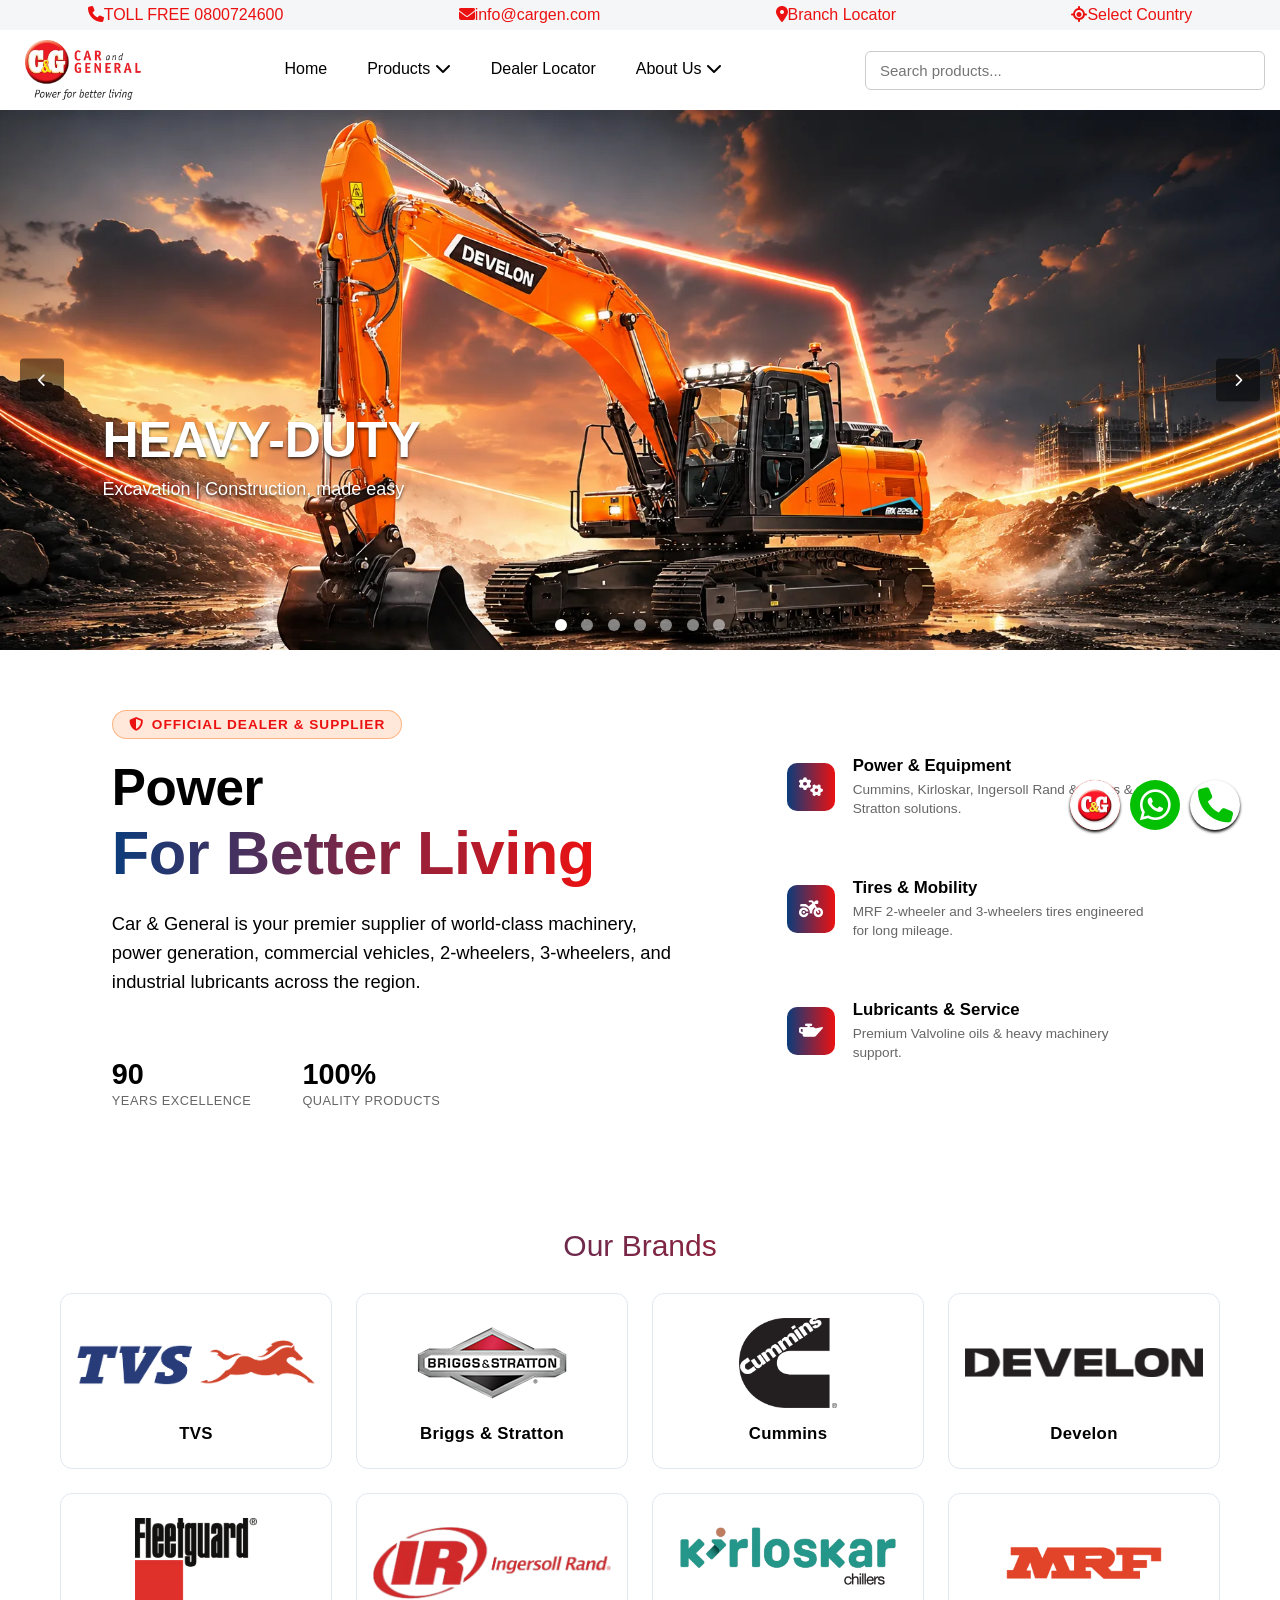
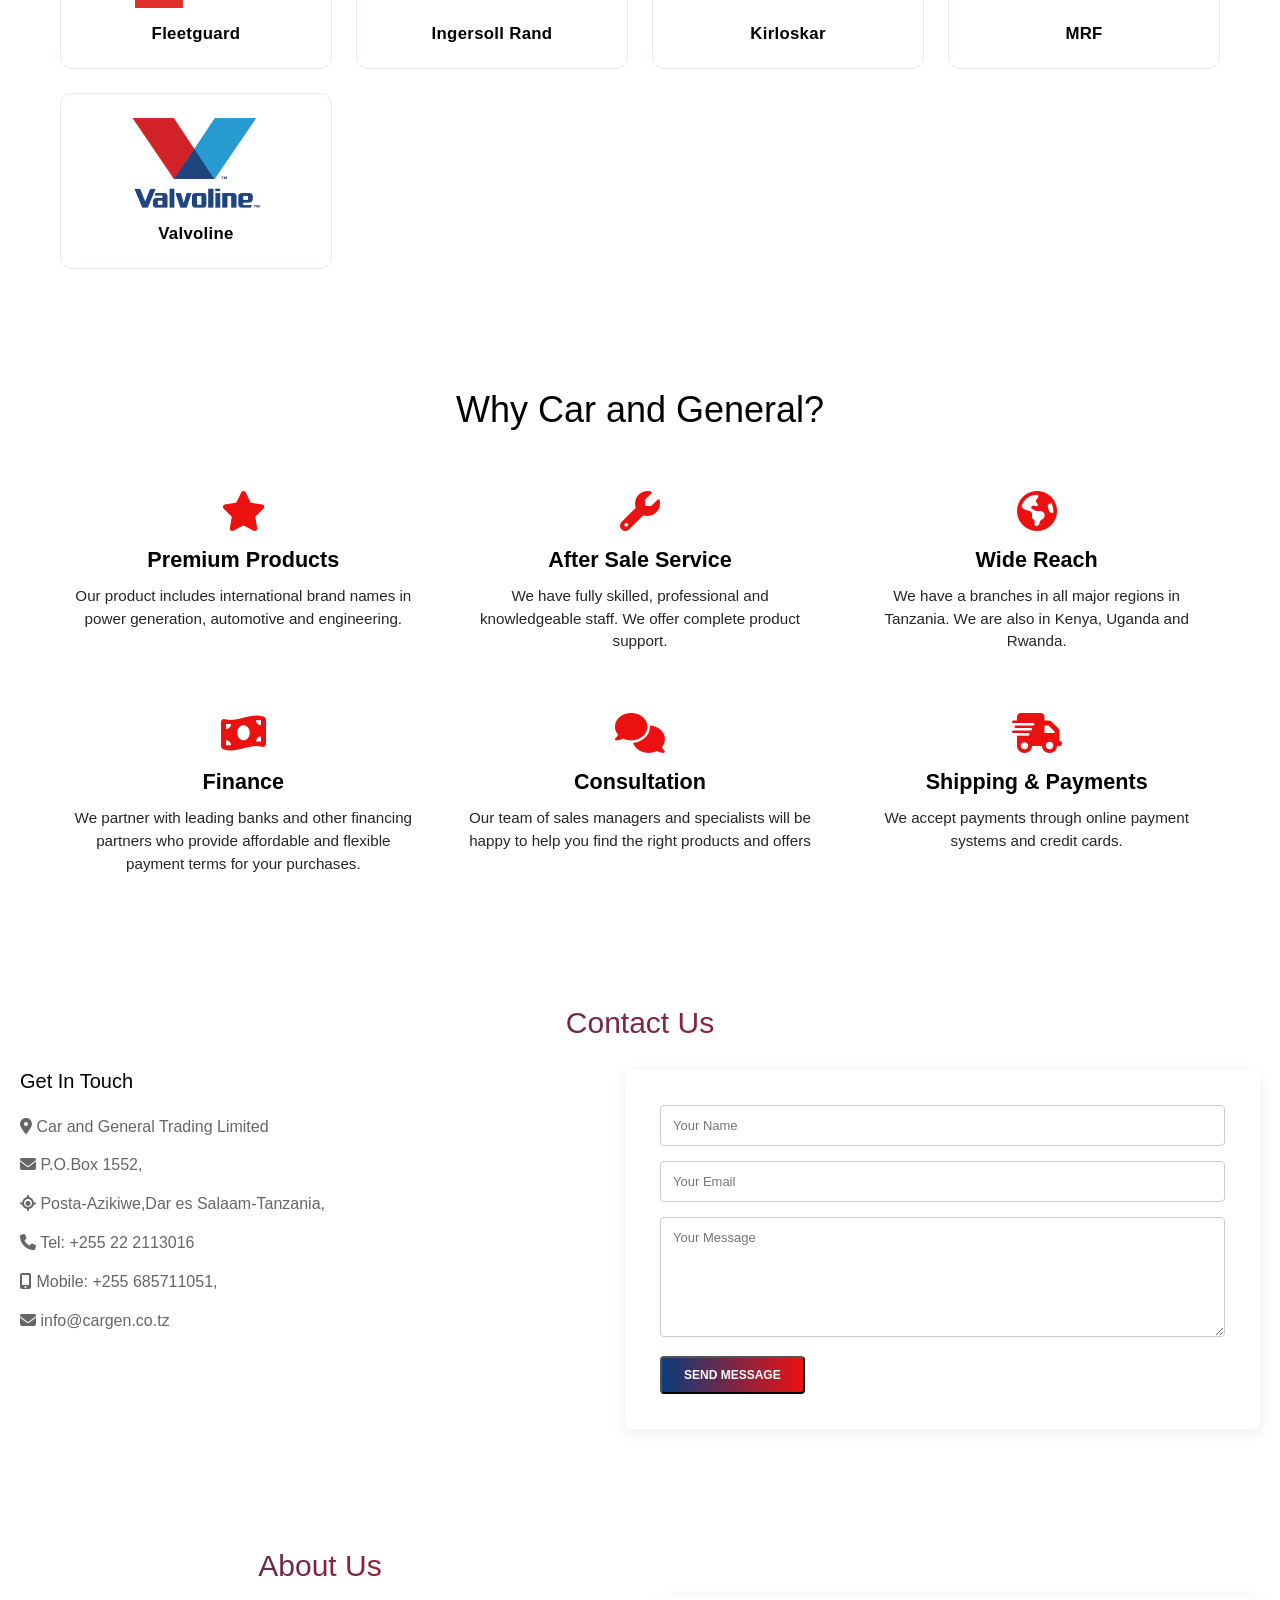
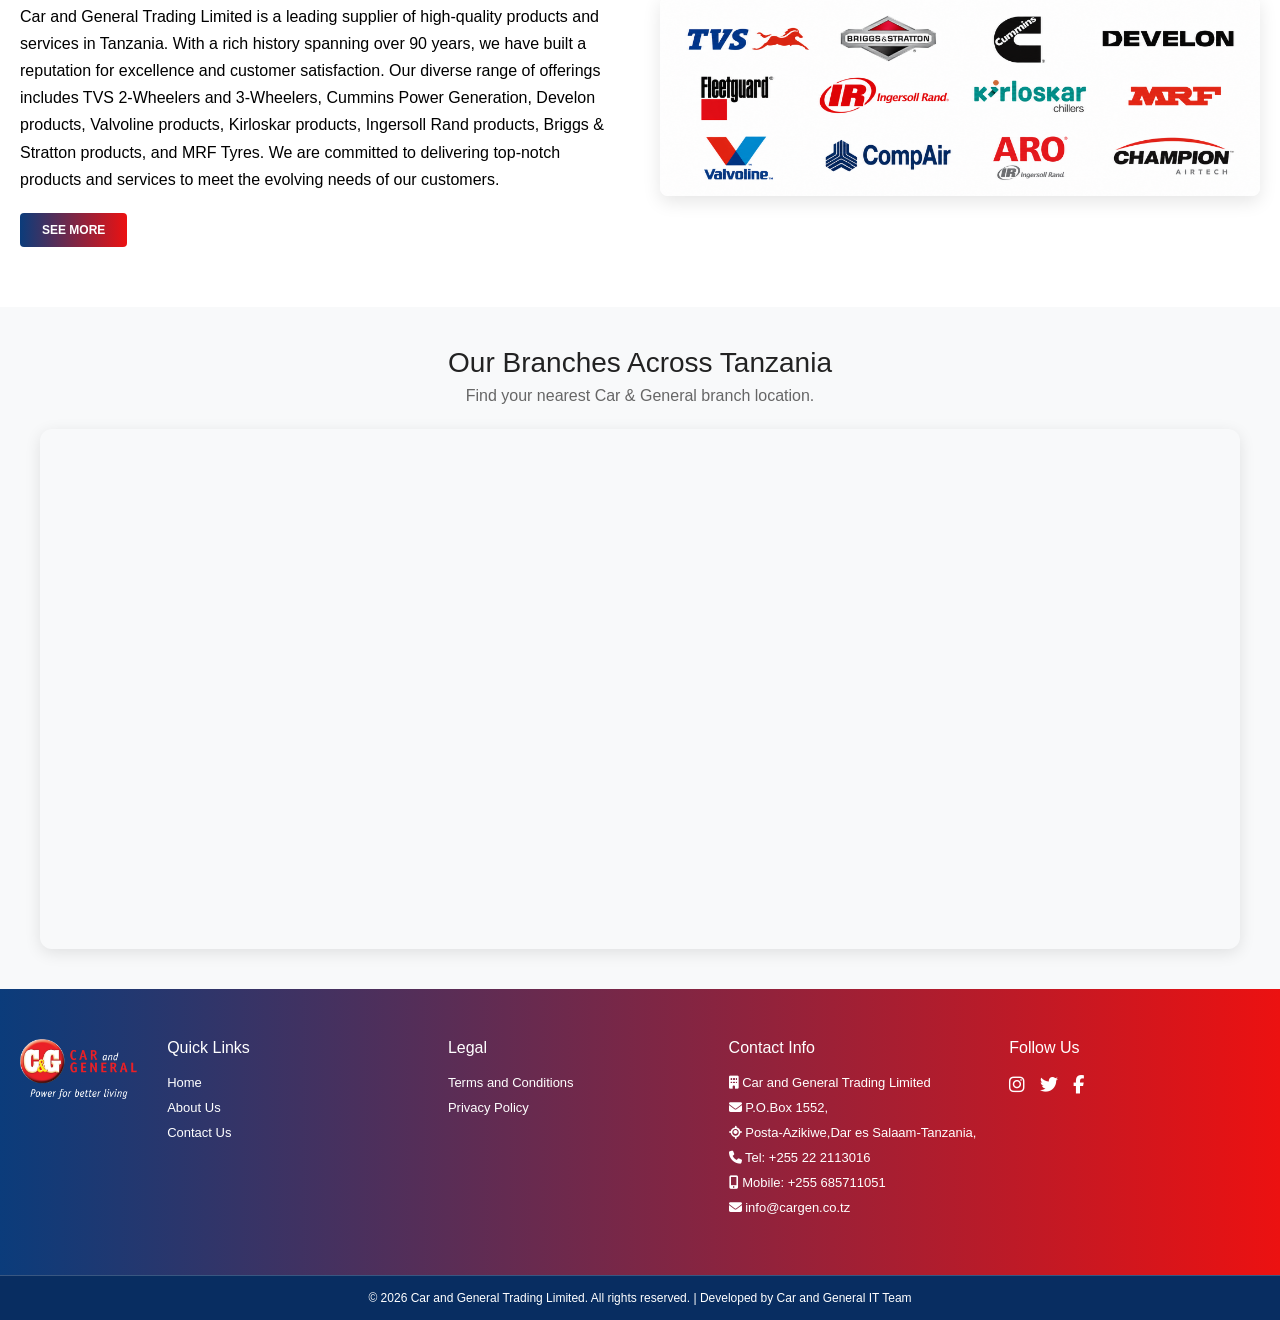
==== commit 7a29f9a0: "done several corrections" ====
--- a/index.html
+++ b/index.html
@@ -4,6 +4,9 @@
     <meta charset="UTF-8">
     <meta name="viewport" content="width=device-width, initial-scale=1.0">
     <title>Car and General Tanzania</title>
+    <!-- Flag Icons CSS CDN -->
+    <link rel="stylesheet" href="https://cdnjs.cloudflare.com/ajax/libs/flag-icon-css/7.2.3/css/flag-icons.min.css" />
+    <link rel="stylesheet" href="https://unpkg.com/leaflet@1.9.4/dist/leaflet.css" />
     <link rel="stylesheet" href="https://cdnjs.cloudflare.com/ajax/libs/font-awesome/6.4.0/css/all.min.css">
     <link rel="stylesheet" href="style.css">
 </head>
@@ -12,7 +15,17 @@
      
     <header class="main-header">
         <div class="top-bar">
-            <p><i class="fa-solid fa-phone"></i>TOLL FREE 0800724600</p> <p><i class="fa-solid fa-envelope"></i>info@cargen.com</p> <p><i class="fa-solid fa-location-dot"></i>Branch Locator</p> <p><i class="fa-solid fa-location"></i>Select Country</p>
+            <a href="tel:0800724600"><i class="fa-solid fa-phone"></i>TOLL FREE 0800724600</a> <a href="mailTo:info@cargen.com"><i class="fa-solid fa-envelope"></i>info@cargen.com</a> <a href="#map-section"><i class="fa-solid fa-location-dot"></i>Branch Locator</a> 
+            <li class="dropdown">
+                <a href=""><i class="fa-solid fa-location"></i>Select Country</a>
+                <ul class="submenu level-1">
+                    <li class="country-select">
+                        <a href="#" id="tanzaniaLink"><i class="fi fi-tz flag-icon"></i> Tanzania</a>
+                        <a href="https://cargen.com" target="_parent"><i class="fi fi-ke flag-icon"></i> Kenya</a>
+                    </li>
+                </ul>
+                
+            </li>
         </div>
 
         <div class="branding">
@@ -68,7 +81,7 @@
                 </li>
                 <!--<a href="#">My Orders</a>-->
                 <a href="#dealer-locator" class="main-links" >Dealer Locator</a>
-                <a href="#testimonials" class="main-links" >Testimonials</a>
+                <!--<a href="#testimonials" class="main-links" >Testimonials</a>-->
 
                 <li class="dropdown">
                   <a href="#about-us" class="main-links" >About Us <i class="fas fa-chevron-down"></i></a>
@@ -107,11 +120,12 @@
             >
             <ul id="searchResults" class="search-results-dropdown"></ul>
             </div>
+
             <!-- Auth Buttons -->
-             <div class="auth">
+             <!--<div class="auth">
                 <a href="#" class="login-btn"><i class="fas fa-user"></i></a>
 
-             </div>     
+             </div>-->     
 
         </div>
 
@@ -430,7 +444,7 @@
         </section>
 
       <!--testimonials-->
-      <section class="testimonials-section" id="testimonials">
+      <!--<section class="testimonials-section" id="testimonials">
             <h2 class="section-title">Testimonials</h2>
             
             <div class="container testimonial-box">    
@@ -444,7 +458,7 @@
                     </iframe>
                 </div>
             </div>
-      </section>
+      </section>-->
 
       <!--Contact Us-->
       <section class="contact-section" id="contact-us">
@@ -484,7 +498,18 @@
                     <img src="./products_slide/about-photo.png">
                 </div>
             </div>
-      </section> 
+      </section>
+      
+      <!--Map Section-->
+      <section class="branches-map-section" id="map-section">
+        <div class="container">
+            <h2>Our Branches Across Tanzania</h2>
+            <p>Find your nearest Car & General branch location.</p>
+            
+            <!-- Map Container -->
+            <div id="tanzaniaMap"></div>
+        </div>
+    </section>
 
       <!--Extended About Section-->
         <section id="extended-about">
@@ -627,55 +652,19 @@
                 <!-- Member 1 -->
                 <div class="team-card">
                 <div class="member-avatar">
-                    <img src="images/team/vijay.jpg" alt="Vijay Gidoomal">
-                </div>
-                <h3 class="member-name">Vijay Gidoomal</h3>
-                <p class="member-role">CEO, Car & General (Kenya) Plc</p>
+                    <img src="assets/team-photos/md_photo.png" alt="Venkatesh">
+                </div>
+                <h3 class="member-name">Venkatesh Jayaraman</h3>
+                <p class="member-role">Managing Director</p>
                 </div>
 
                 <!-- Member 2 -->
                 <div class="team-card">
                 <div class="member-avatar">
-                    <img src="images/team/george.jpg" alt="George Rubiri">
-                </div>
-                <h3 class="member-name">George Rubiri</h3>
-                <p class="member-role">General Manager, Car & General Trading – Kenya</p>
-                </div>
-
-                <!-- Member 3 -->
-                <div class="team-card">
-                <div class="member-avatar">
-                    <img src="images/team/carol.jpg" alt="Carol Omanjo">
-                </div>
-                <h3 class="member-name">Carol Omanjo</h3>
-                <p class="member-role">Chief Operating Officer</p>
-                </div>
-
-                <!-- Member 4 -->
-                <div class="team-card">
-                <div class="member-avatar">
-                    <img src="images/team/sam.jpg" alt="Sam Njenga">
-                </div>
-                <h3 class="member-name">Sam Njenga</h3>
-                <p class="member-role">Chief Finance Officer</p>
-                </div>
-
-                <!-- Member 5 -->
-                <div class="team-card">
-                <div class="member-avatar">
-                    <img src="images/team/gilbert.jpg" alt="Gilbert Mutai">
-                </div>
-                <h3 class="member-name">Gilbert Mutai</h3>
-                <p class="member-role">Chief Information Officer</p>
-                </div>
-
-                <!-- Member 6 -->
-                <div class="team-card">
-                <div class="member-avatar">
-                    <img src="images/team/devarakonda.jpg" alt="Devarakonda Srinivas">
-                </div>
-                <h3 class="member-name">Devarakonda Srinivas</h3>
-                <p class="member-role">Regional General Manager –</p>
+                    <img src="assets/team-photos/bhavin_photo.png" alt="Bhavin">
+                </div>
+                <h3 class="member-name">Bhavin Parmar</h3>
+                <p class="member-role">Director</p>
                 </div>
             </div>
         </section>
@@ -2120,7 +2109,7 @@
                         <a href="#" class="stage-1" data-target="ingersoll-2">Compair</a>
 
                         <ul class="stage-2" id="ingersoll-2">
-                            <li><a href="#" class="sub-link">Compressors</a></li>
+                            <li><a href="#" class="sub-link" data-target="compair-air">Compressors</a></li>
                             <li><a href="#" class="sub-link">Compressed Air Dryers</a></li>
                             <li><a href="#" class="sub-link">Air Treatment & accessories</a></li>
                             <li><a href="#" class="sub-link">Industrial Rotary Vane Solutions</a></li>
@@ -3304,6 +3293,8 @@
         </div>
     </div>
 
+    <!--Map-->
+    <script src="https://unpkg.com/leaflet@1.9.4/dist/leaflet.js"></script>
     <script src="script.js"></script>
 </body>
 </html>
--- a/style.css
+++ b/style.css
@@ -98,11 +98,13 @@
     color: var(--accent-red);
 }
 
-.top-bar p{
+.top-bar a{
     transition: 0.3s ease;
-}
-.top-bar p:hover{
-    padding-left: 10px;
+    text-decoration: none;
+    color: var(--accent-red);
+}
+.top-bar a:hover{
+    padding-left: 5px;
 }
 
 .branding {
@@ -192,8 +194,18 @@
 /* --- Container Positioning --- */
 .dropdown, .has-flyout {
     position: relative; /* Anchor point for absolute submenus */
-}
-
+    list-style:none;
+}
+.country-select{
+    
+    display: flex;
+    flex-direction: column;
+    gap: 20px;
+    padding: 20px;
+}
+.country-select a{
+    color: var(--text-dark);
+}
 /* --- Base Submenu Reset --- */
 .submenu {
     position: absolute;
@@ -291,6 +303,9 @@
   color: #333;
   transition: background 0.15s ease;
 }
+.search-results-dropdown li a:hover{
+   color: var(--accent-red); 
+}
 
 .search-results-dropdown li:hover {
   background: #f1f5f9;
@@ -1045,10 +1060,50 @@
     /*box-shadow: 0 4px 16px rgba(0,0,0,0.08);*/
 }
 
-.locator-map {
-    width: 100%;
-    height: 100%;
-}
+/*=============Map section==============*/
+.branches-map-section {
+  padding: 40px 20px;
+  background-color: #f8f9fa;
+  text-align: center;
+}
+
+.branches-map-section h2 {
+  font-size: 28px;
+  margin-bottom: 8px;
+  color: #222;
+}
+
+.branches-map-section p {
+  color: #666;
+  margin-bottom: 24px;
+}
+
+#tanzaniaMap {
+  width: 100%;
+  height: 520px; /* Essential for Leaflet map visibility */
+  border-radius: 12px;
+  box-shadow: 0 4px 16px rgba(0, 0, 0, 0.1);
+  z-index: 1; /* Keeps map below fixed header dropdowns */
+}
+
+/* Custom styling for popups */
+.leaflet-popup-content-wrapper {
+  border-radius: 8px;
+  padding: 4px;
+}
+
+.branch-popup h4 {
+  margin: 0 0 6px 0;
+  color: #007bff;
+  font-size: 16px;
+}
+
+.branch-popup p {
+  margin: 0;
+  font-size: 13px;
+  color: #444;
+}
+
 
 /*TIMELINE SECTION*/
 #extended-about{
@@ -1277,8 +1332,8 @@
 }
 
 .member-avatar img {
-  width: 100%;
-  height: 100%;
+  width: auto;
+  height: 220px;
   object-fit: cover;
   display: block;
 }
@@ -1540,7 +1595,7 @@
     list-style: none;
     padding: 0; 
     margin: 8px 0 0 0;
-    background-color: #f8fafc;
+    background-color: white;
     border: 1px solid #e2e8f0;
     overflow: hidden;
 }
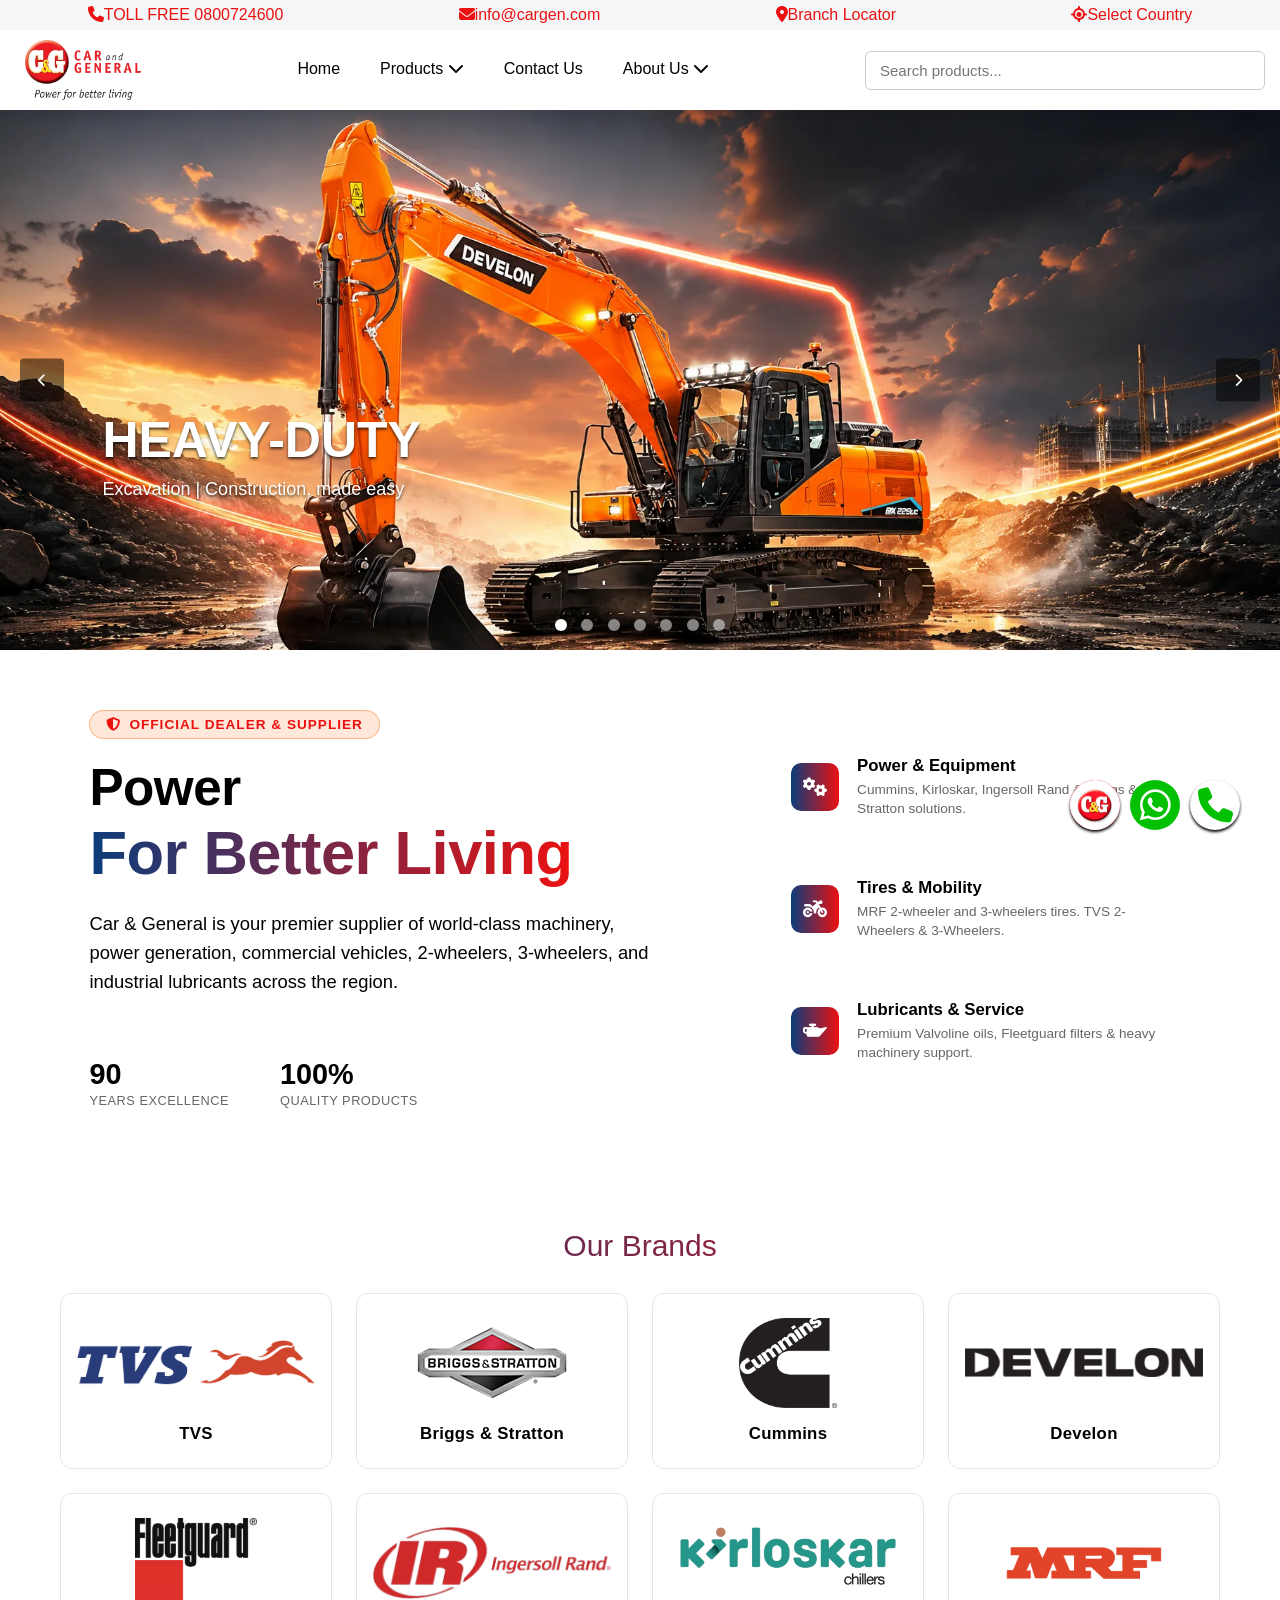
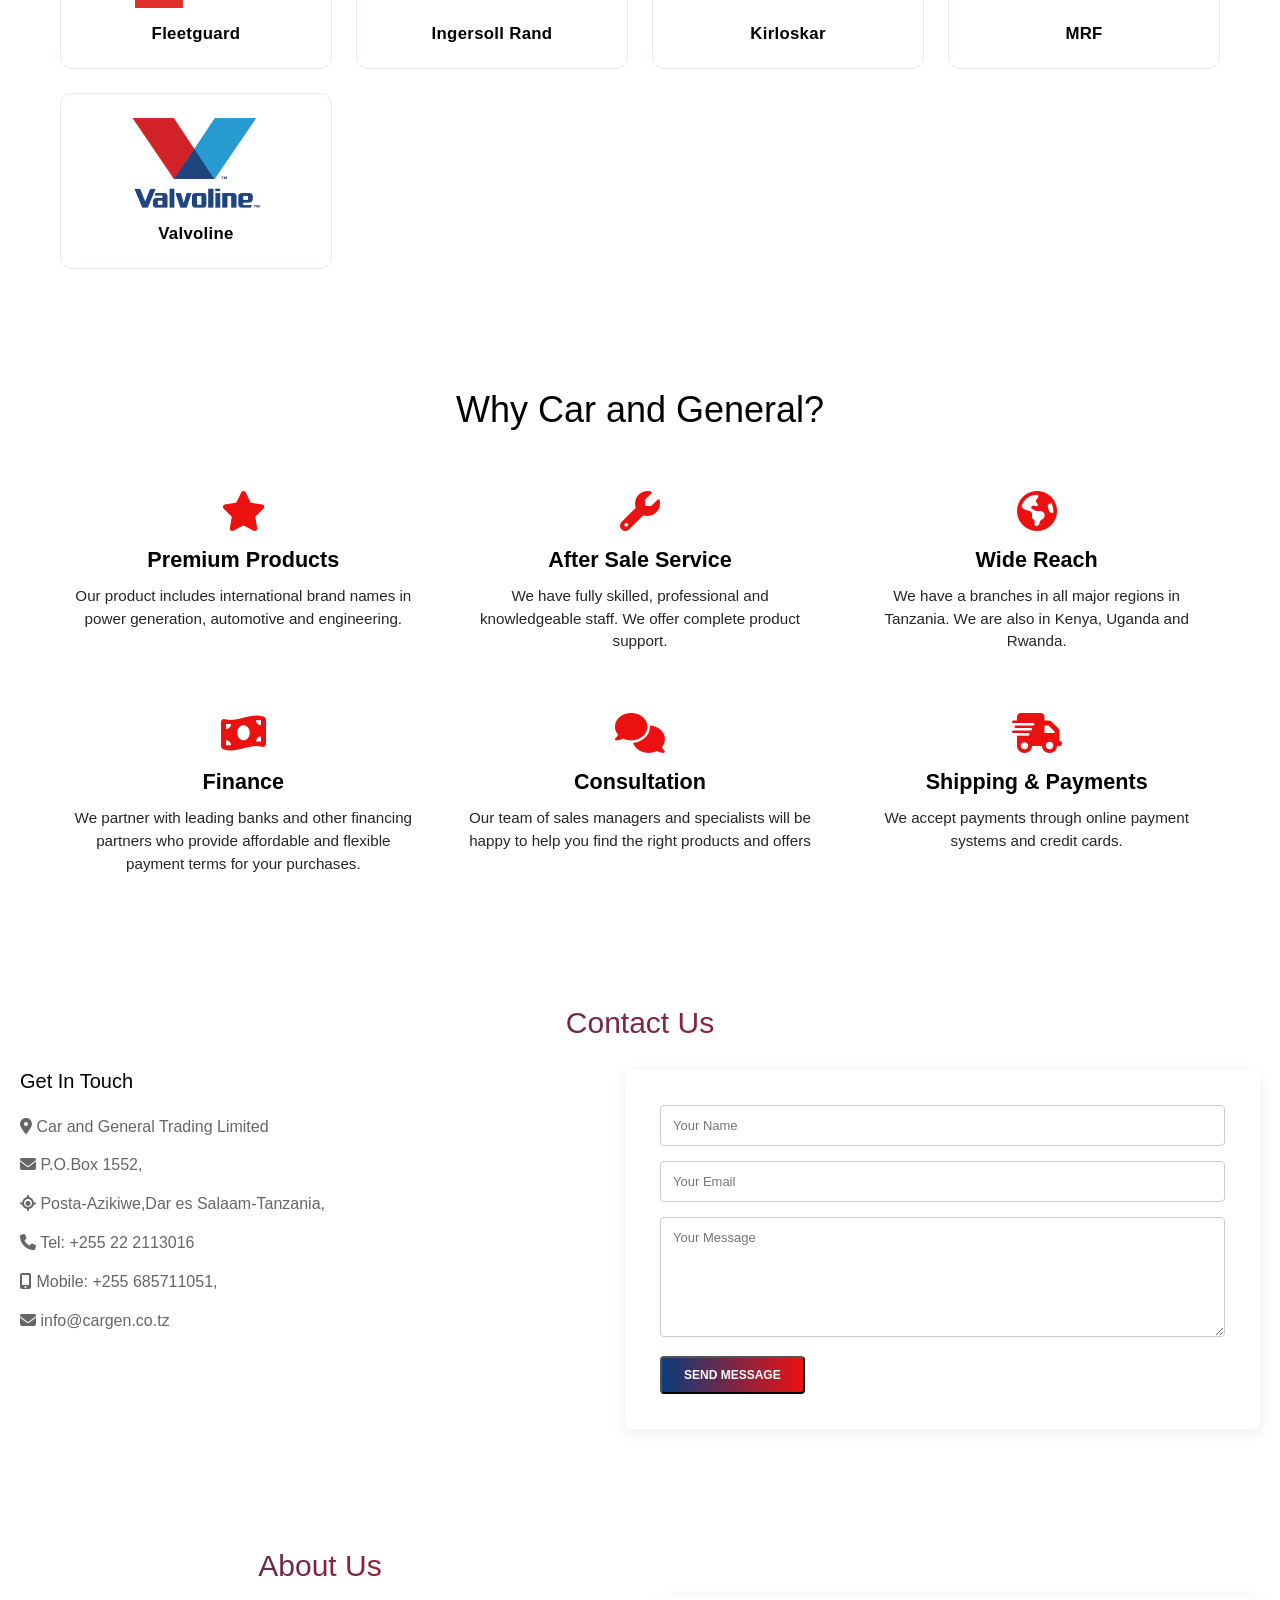
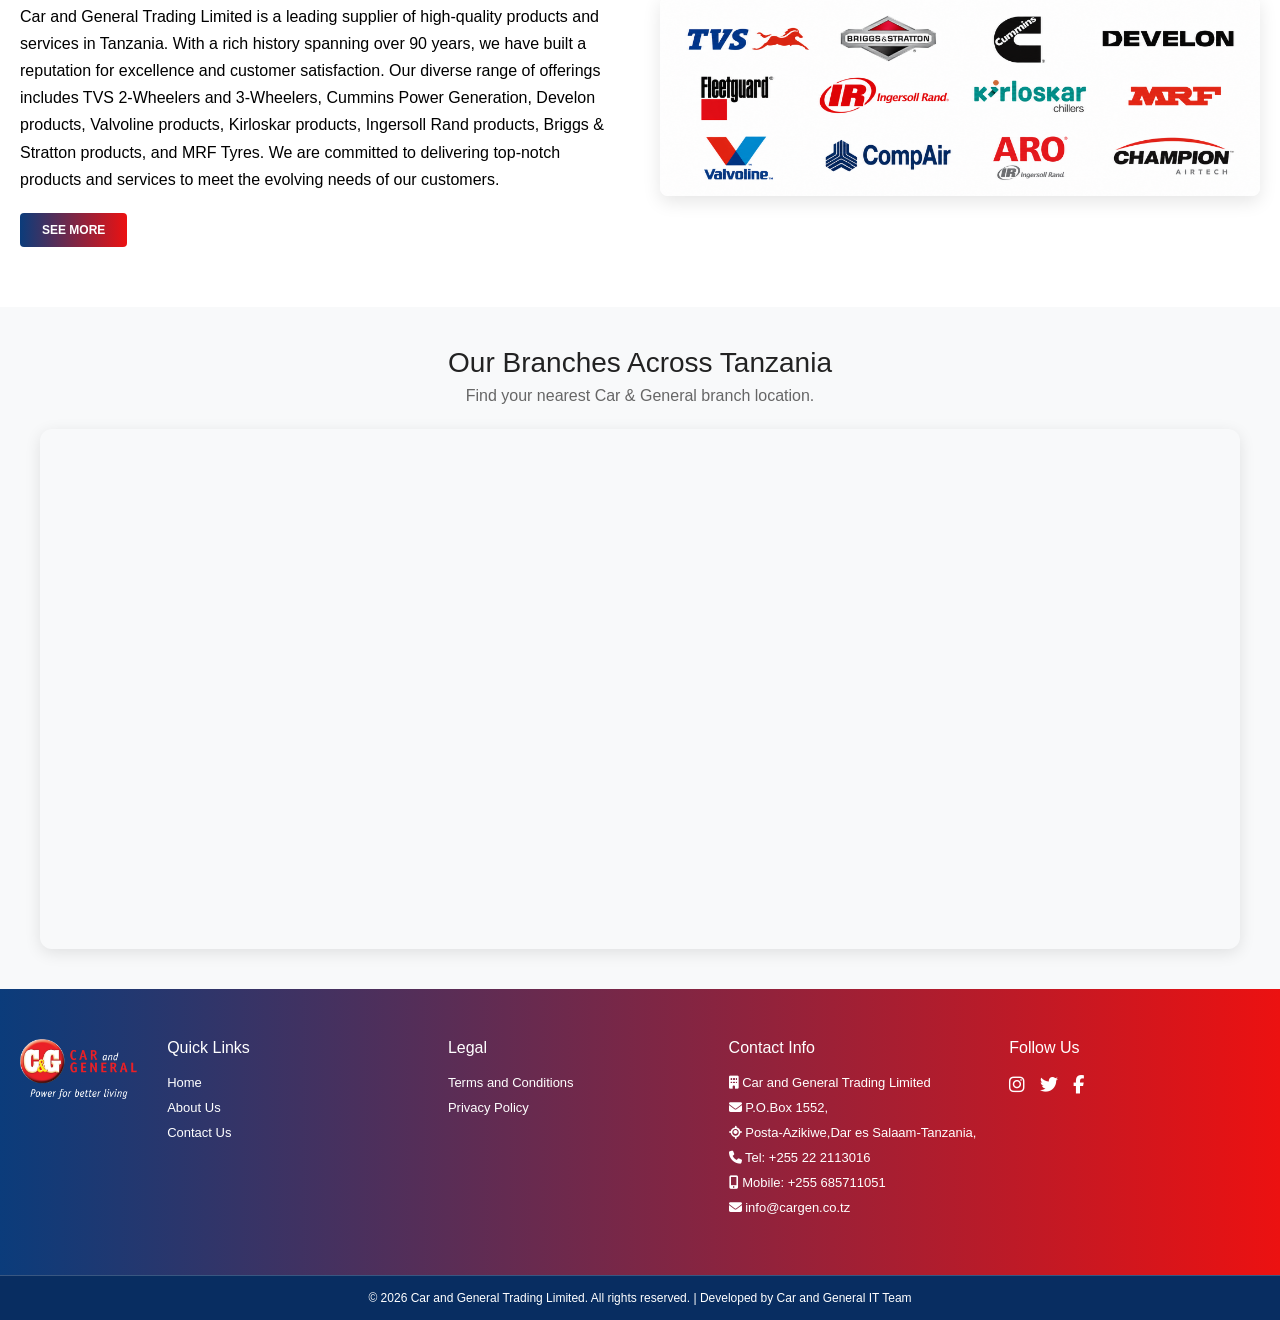
==== commit 6d71d222: "minor corrections" ====
--- a/index.html
+++ b/index.html
@@ -80,7 +80,7 @@
                     </ul>
                 </li>
                 <!--<a href="#">My Orders</a>-->
-                <a href="#dealer-locator" class="main-links" >Dealer Locator</a>
+                <a href="#contact-us" class="main-links" >Contact Us</a>
                 <!--<a href="#testimonials" class="main-links" >Testimonials</a>-->
 
                 <li class="dropdown">
@@ -275,7 +275,7 @@
                 </div>
                 <div class="cg-card-info">
                     <h4>Tires & Mobility</h4>
-                    <p>MRF 2-wheeler and 3-wheelers tires engineered for long mileage.</p>
+                    <p>MRF 2-wheeler and 3-wheelers tires. TVS 2-Wheelers & 3-Wheelers.</p>
                 </div>
                 </div>
 
@@ -286,7 +286,7 @@
                 </div>
                 <div class="cg-card-info">
                     <h4>Lubricants & Service</h4>
-                    <p>Premium Valvoline oils & heavy machinery support.</p>
+                    <p>Premium Valvoline oils, Fleetguard filters & heavy machinery support.</p>
                 </div>
                 </div>
 
@@ -1915,7 +1915,7 @@
                 <div class="product-details">
                     <button class="request-quote-btn">REQUEST QUOTE</button>
                     <div class="product-description">
-                        <p>Hydrotreated Vegetable Oil (HVO) is a diesel-like fuel that can be produced without fossil resources by processing renewable waste lipids. Cummins offers an entire line of diesel generator sets that are approved for use with paraffinic fuels such as HVO in Power Generation standby applications. 
+                        <p>Cummins offers an entire line of diesel generator sets that are approved for use with paraffinic fuels such as HVO in Power Generation standby applications. 
                         </p>
                     </div>
                 </div>
@@ -2146,7 +2146,7 @@
             <div class="products-home-container">
                 <div class="company-intro-container">
                     <div class="intro-header">
-                        <h1 class="gradient-headline">Car and General Ingersoll Products</h1>
+                        <h1 class="gradient-headline">Car and General Ingeroll Products</h1>
                         <span class="intro-badge">
                             <i class="fas fa-arrow-left"></i> Click to Explore Products   .
                         </span>
@@ -3024,7 +3024,7 @@
             </div>
 
             <!-- Quote Form (Action routes to Formspree for info@cargen.com) -->
-            <form action="https://formspree.io/f/info@cargen.com" method="POST" class="quote-form">
+            <form action="https://formspree.io/f/meaolwjr" method="POST" class="quote-form">
             
             <!-- Hidden fields to pass product details to the email -->
             <input type="hidden" name="Selected_Product" id="hiddenProductTitle">
--- a/style.css
+++ b/style.css
@@ -268,7 +268,7 @@
 }
 
 #searchInput:focus {
-  border-color: #007bff;
+  border-color: var(--accent-red);
 }
 
 /* Floating Results Dropdown */
@@ -1317,7 +1317,7 @@
   width: 220px;
   height: 220px;
   border-radius: 50%;
-  border: 4px solid var(--accent-red, #e31b23);
+  border: 2px solid var(--accent-red);
   overflow: hidden;
   margin-bottom: 20px;
   display: flex;
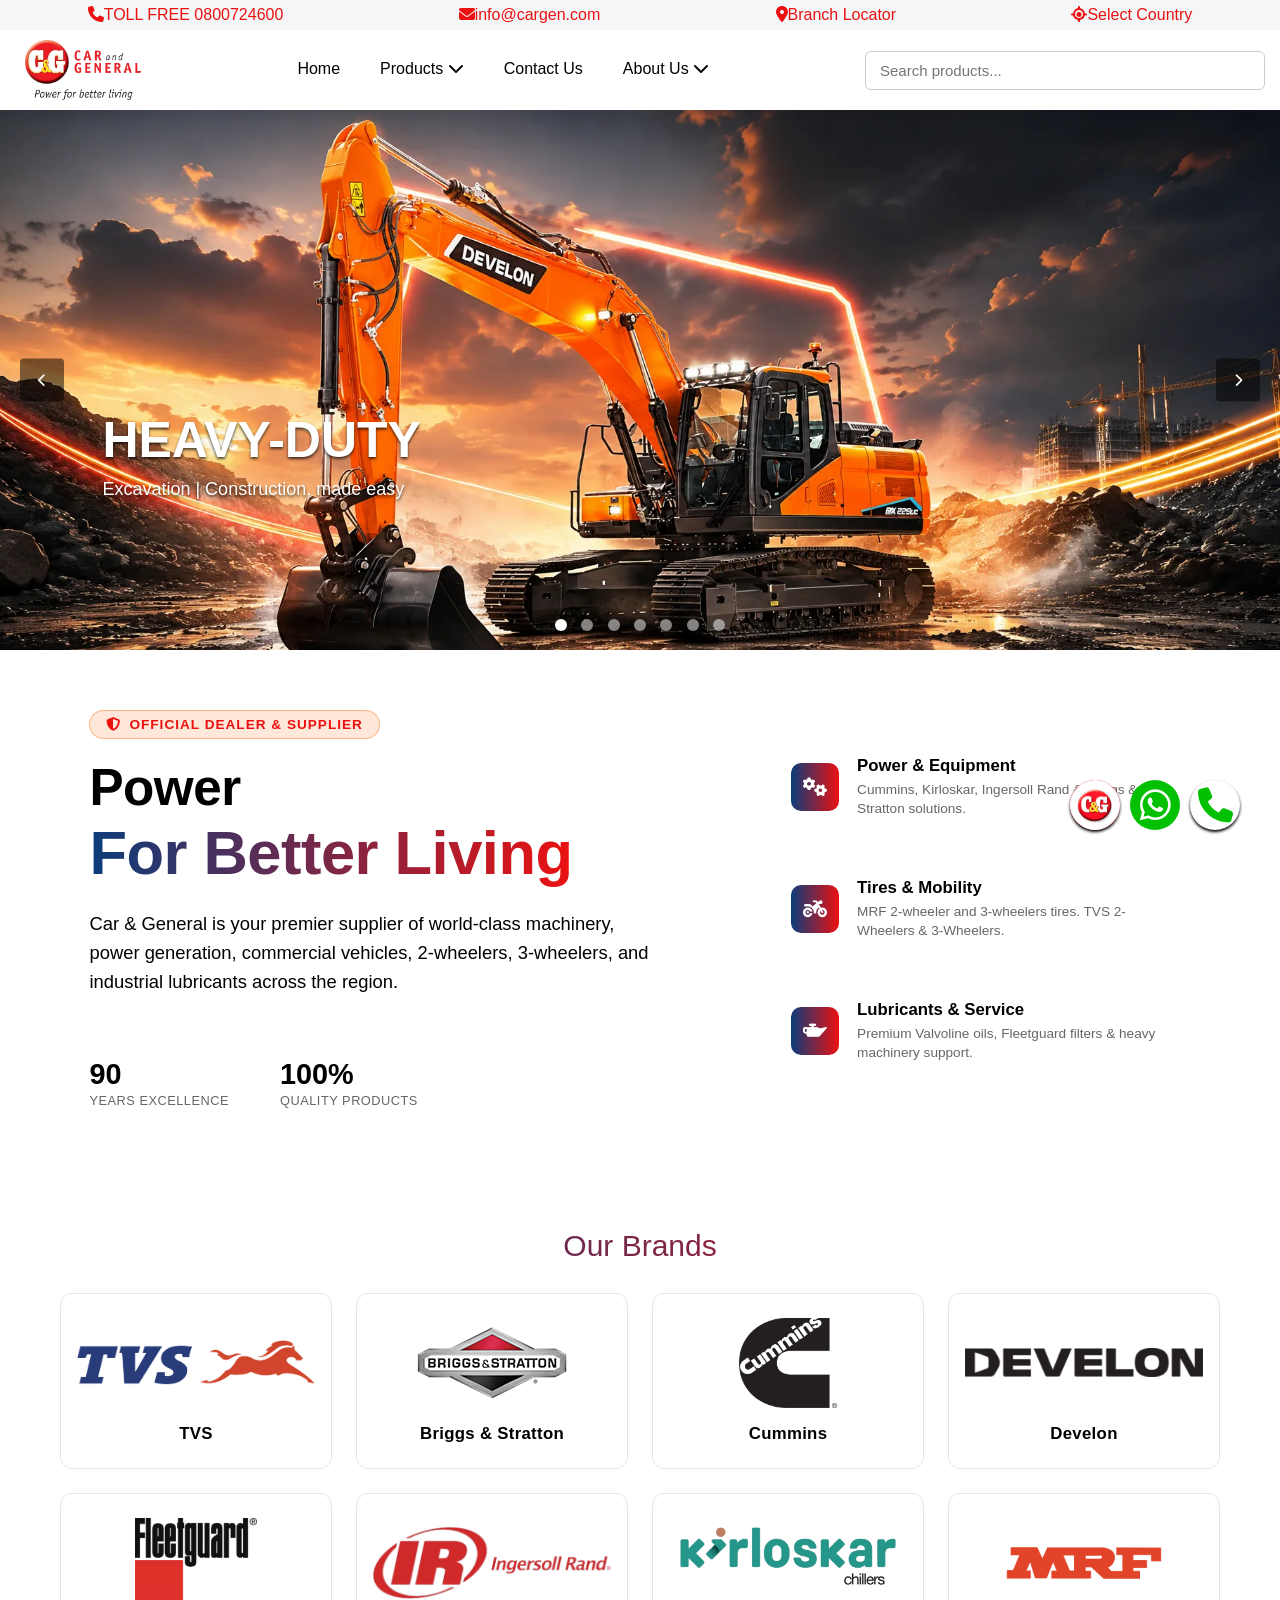
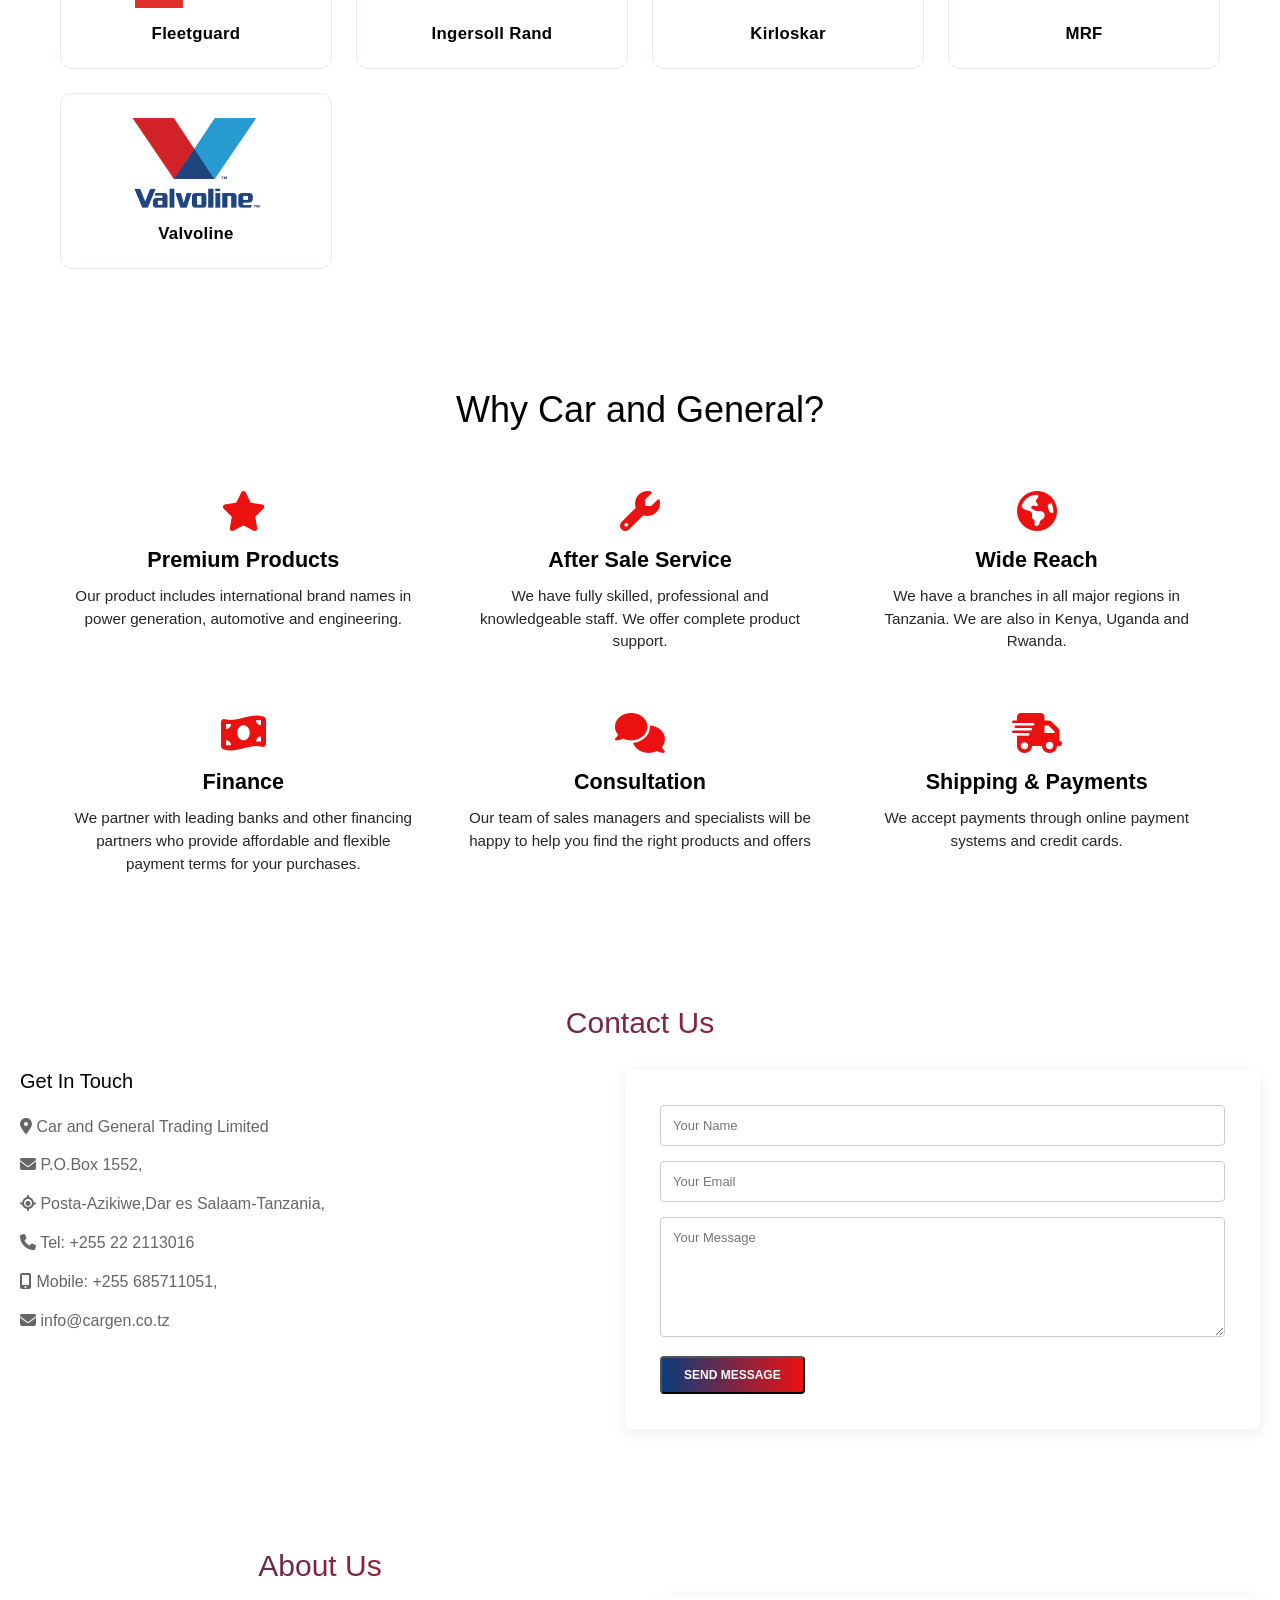
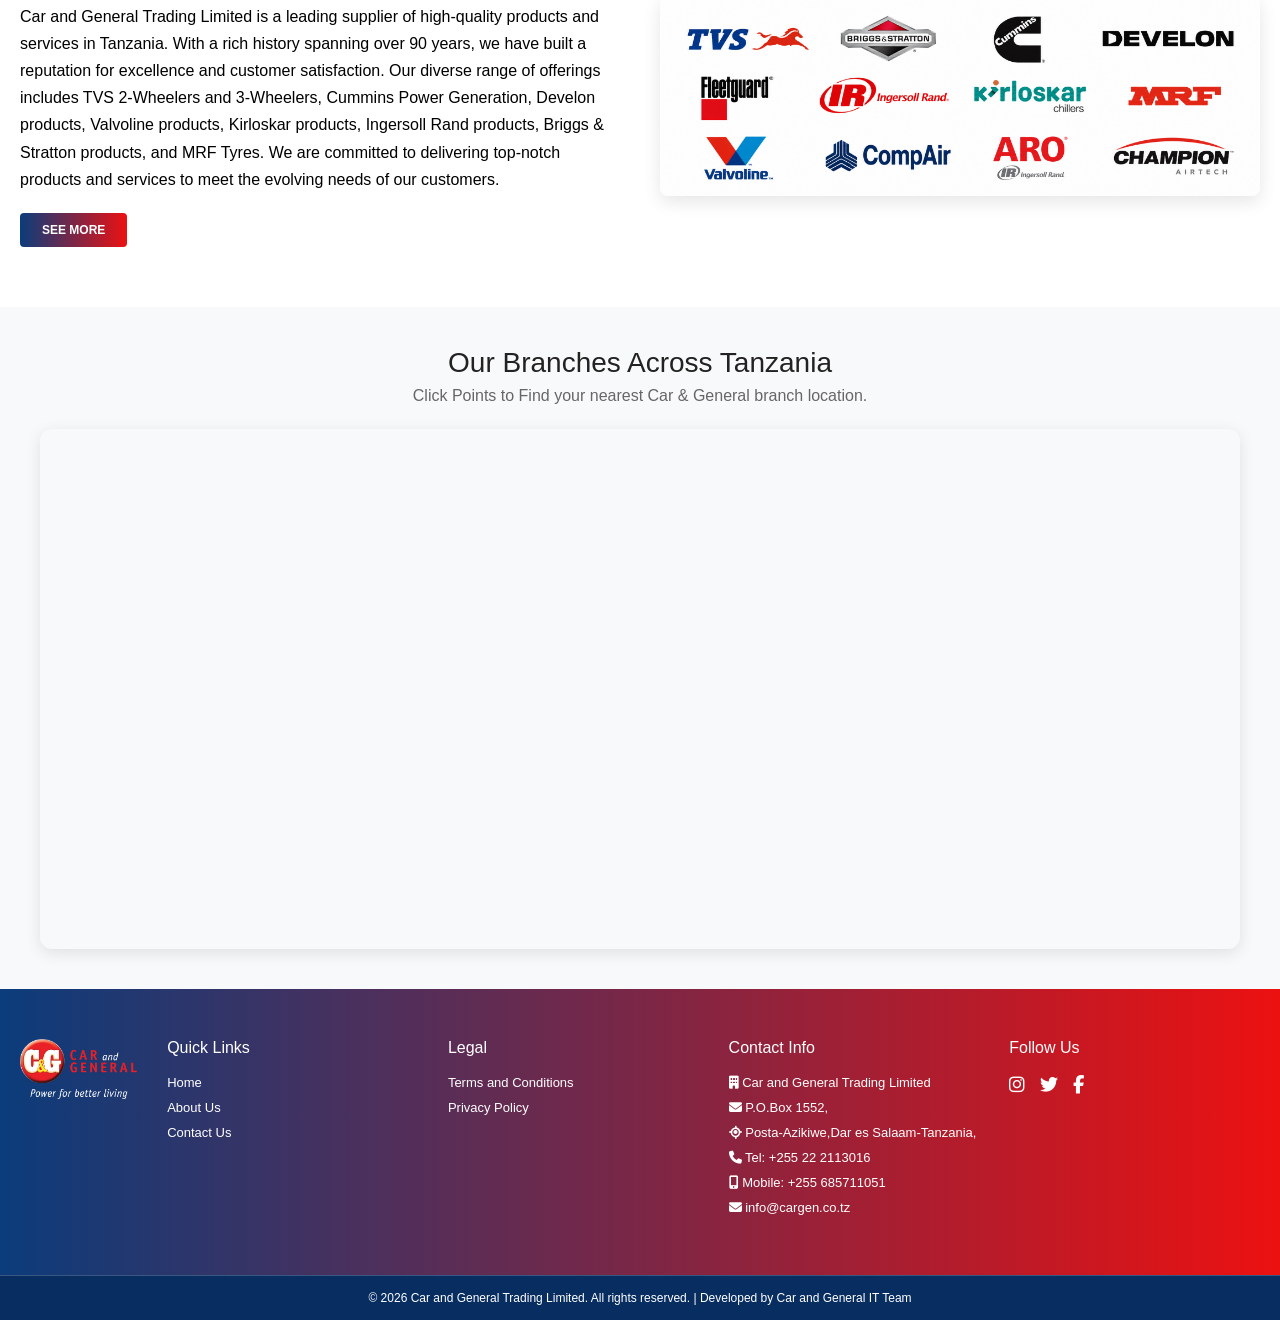
==== commit 4860f955: "some corrections" ====
--- a/index.html
+++ b/index.html
@@ -504,7 +504,7 @@
       <section class="branches-map-section" id="map-section">
         <div class="container">
             <h2>Our Branches Across Tanzania</h2>
-            <p>Find your nearest Car & General branch location.</p>
+            <p>Click Points to Find your nearest Car & General branch location.</p>
             
             <!-- Map Container -->
             <div id="tanzaniaMap"></div>
@@ -1421,7 +1421,6 @@
                 <ul class="menu">
                     <li class="goes-down"><a href="#" class="stage-1" data-target="excavators">Excavators</a></li>
                     <li class="goes-down"><a href="#" class="stage-1" data-target="wheel-loaders">Wheel Loaders</a></li>
-                    <li class="goes-down"><a href="#" class="stage-1" data-target="kirloskar-3">Attachments</a></li>
                 </ul>
             </div>
         </div>
@@ -1892,30 +1891,15 @@
             </div>
 
             <div class="product-row">
-                <h1 class="product-title">Natural gas generator</h1>
-                <div class="product-image">
-                    <img src="https://www.cummins.com/sites/default/files/styles/large/public/2023-12/hsk78-generator.jpg?itok=JjMSwVgo">
-                </div>
-
-                <div class="product-details">
-                    <button class="request-quote-btn">REQUEST QUOTE</button>
-                    <div class="product-description">
-                        <p>Natural gas fueled power system solutions play an increasingly central role in the demand for continuous and efficient energy around the world. Cummins range of natural gas generator sets from 13 - 2,000 kW deliver flexible and sustainable power. 
-                        </p>
-                    </div>
-                </div>
-            </div>
-
-            <div class="product-row">
-                <h1 class="product-title">Hydrotreated Vegetable Oil (HVO) generator</h1>
-                <div class="product-image">
-                    <img src="https://www.cummins.com/sites/default/files/styles/large/public/2024-01/Generators-Solutions-Fueltypes-HVO.jpg?itok=iyb6S6tM">
-                </div>
-
-                <div class="product-details">
-                    <button class="request-quote-btn">REQUEST QUOTE</button>
-                    <div class="product-description">
-                        <p>Cummins offers an entire line of diesel generator sets that are approved for use with paraffinic fuels such as HVO in Power Generation standby applications. 
+                <h1 class="product-title">Lean Burn gas generator</h1>
+                <div class="product-image">
+                    <img src="https://www.cummins.com/sites/default/files/styles/product_hero_788x526/public/2025-08/qsk60-gas-crop-pr.webp?itok=kiXsh6BF">
+                </div>
+
+                <div class="product-details">
+                    <button class="request-quote-btn">REQUEST QUOTE</button>
+                    <div class="product-description">
+                        <p>Lean Burn gas fueled power system solutions play an increasingly central role in the demand for continuous and efficient energy around the world.
                         </p>
                     </div>
                 </div>
@@ -1925,30 +1909,345 @@
         <!-------------------------------ENGINES---------------------------------------------->
         <div class="product-display" id="engines">
             <div class="product-row">
-                <h1 class="product-title">Off-highway engines</h1>
-                <div class="product-image">
-                    <img src="https://www.cummins.com/sites/default/files/styles/product_finder/public/2023-06/2021_X15_Efficiency_Fuel_3qrt_High.webp?itok=AoUUmc-Z">
-                </div>
-
-                <div class="product-details">
-                    <button class="request-quote-btn">REQUEST QUOTE</button>
-                    <div class="product-description">
-                        <p>Our off-highway engines support essential equipment for the construction, industrial, marine, mining, oil and gas, and rail industries.
-                        </p>
-                    </div>
-                </div>
-            </div>
-
-            <div class="product-row">
-                <h1 class="product-title">On-highway engines</h1>
-                <div class="product-image">
-                    <img src="https://www.cummins.com/sites/default/files/styles/product_finder/public/2023-06/2021_X15_Performance_Fuel_3qrt%20High_600.webp?itok=J0Tio8g1">
-                </div>
-
-                <div class="product-details">
-                    <button class="request-quote-btn">REQUEST QUOTE</button>
-                    <div class="product-description">
-                        <p>Applications: Bus, Fire and Emergency vehicles, Heavy-duty truck, Light commercial vehicle, Medium-duty truck.
+                <h1 class="product-title">Engines for agriculture</h1>
+                <div class="product-image">
+                    <img src="https://www.cummins.com/sites/default/files/styles/product_display/public/images/engines/sku/B-Series-Tier-200000-122/b-series-tier2-agriculture.png?itok=mGuMKqKm">
+                </div>
+
+                <div class="product-details">
+                    <button class="request-quote-btn">REQUEST QUOTE</button>
+                    <div class="product-description">
+                        <p>For years, farmers have relied on Cummins engines to power everything from their tractors to their swathers and pumps.
+                        </p>
+                    </div>
+                </div>
+            </div>
+
+            <div class="product-row">
+                <h1 class="product-title">Chassis Cab engines Series</h1>
+                <div class="product-image">
+                    <img src="https://www.cummins.com/sites/default/files/styles/product_display/public/2025-01/my25-chassis-cab-engine.png?itok=PzGb5GuB">
+                </div>
+
+                <div class="product-details">
+                    <button class="request-quote-btn">REQUEST QUOTE</button>
+                    <div class="product-description">
+                        <p>Prioritize durability under heavy continuous load, low-end torque for towing/hauling, and power takeoff capability.
+                        </p>
+                    </div>
+                </div>
+            </div>
+
+            <div class="product-row">
+                <h1 class="product-title">Construction Engines</h1>
+                <div class="product-image">
+                    <img src="https://www.cummins.com/sites/default/files/styles/product_display/public/images/engines/sku/C83-Tier-20000000000-147/c8.3-tier2-construction.png?itok=aqInUINu">
+                </div>
+
+                <div class="product-details">
+                    <button class="request-quote-btn">REQUEST QUOTE</button>
+                    <div class="product-description">
+                        <p>Prioritize durability under heavy continuous load, low-end torque for towing/hauling, and power takeoff capability.
+                        </p>
+                    </div>
+                </div>
+            </div>
+
+            <div class="product-row">
+                <h1 class="product-title">Drilling Engines</h1>
+                <div class="product-image">
+                    <img src="https://www.cummins.com/sites/default/files/styles/product_display/public/images/engines/sku/KTA50-Ld-Bd-Pwr-Md-6-203/kta50-60HZ-land-based_drilling%25202.png?itok=O72QZAcG">
+                </div>
+
+                <div class="product-details">
+                    <button class="request-quote-btn">REQUEST QUOTE</button>
+                    <div class="product-description">
+                        <p>Every component from the engine to the alternator is built to provide optimum performance, reliability, and versatility for oil and gas drilling applications.
+                        </p>
+                    </div>
+                </div>
+            </div>
+
+            <div class="product-row">
+                <h1 class="product-title">Truck & Bus Engines</h1>
+                <div class="product-image">
+                    <img src="https://www.cummins.com/sites/default/files/styles/product_display/public/images/engines/sku/ISB45000000000000000-97/isb4.5-euro-truck-bus.png?itok=eryzLNmM">
+                </div>
+
+                <div class="product-details">
+                    <button class="request-quote-btn">REQUEST QUOTE</button>
+                    <div class="product-description">
+                        <p>Meets stringent emissions regulations around the globe, driving the same operational benefits wherever it is used.
+                        </p>
+                    </div>
+                </div>
+            </div>
+
+            <div class="product-row">
+                <h1 class="product-title">Industrial Applications Engines</h1>
+                <div class="product-image">
+                    <img src="https://www.cummins.com/sites/default/files/styles/product_display/public/images/engines/sku/QSB33000000000000000-221/qsb3.3-industrial.png?itok=6FYBedxt">
+                </div>
+
+                <div class="product-details">
+                    <button class="request-quote-btn">REQUEST QUOTE</button>
+                    <div class="product-description">
+                        <p>Designed and manufactured by Cummins to work as a single unit, delivering optimum performance with a minimum of maintenance.
+                        </p>
+                    </div>
+                </div>
+            </div>
+
+            <div class="product-row">
+                <h1 class="product-title">Light commercial vehicle Engines</h1>
+                <div class="product-image">
+                    <img src="https://www.cummins.com/sites/default/files/styles/product_display/public/images/engines/sku/ISF28000000000000000-89/isf2.8-light-commercial-vehicle.png?itok=V8KGyfvL">
+                </div>
+
+                <div class="product-details">
+                    <button class="request-quote-btn">REQUEST QUOTE</button>
+                    <div class="product-description">
+                        <p>Exceptional performance, low weight, low operating costs, and the reliability and durability.
+                        </p>
+                    </div>
+                </div>
+            </div>
+
+            <div class="product-row">
+                <h1 class="product-title">Engines Series for Marine</h1>
+                <div class="product-image">
+                    <img src="https://www.cummins.com/sites/default/files/styles/product_display/public/images/engines/sku/KTA38000000000000000-313/K38_KC.PNG?itok=IzA4csr6">
+                </div>
+
+                <div class="product-details">
+                    <button class="request-quote-btn">REQUEST QUOTE</button>
+                    <div class="product-description">
+                        <p>Durable power is now available for recreational boating applications, including super yachts and yacht support vessels.
+                        </p>
+                    </div>
+                </div>
+            </div>
+
+            <div class="product-row">
+                <h1 class="product-title">Medium-duty Truck Engines</h1>
+                <div class="product-image">
+                    <img src="https://www.cummins.com/sites/default/files/styles/product_display/public/images/engines/sku/B67-2017000000000000-343/2017_B67.png?itok=1rtTcREM">
+                </div>
+
+                <div class="product-details">
+                    <button class="request-quote-btn">REQUEST QUOTE</button>
+                    <div class="product-description">
+                        <p>Significant enhancements in everything from reliability to noise reduction to real-time diagnostic capability and performance.
+                        </p>
+                    </div>
+                </div>
+            </div>
+
+            <div class="product-row">
+                <h1 class="product-title">Engines for Motorcoach</h1>
+                <div class="product-image">
+                    <img src="https://www.cummins.com/sites/default/files/styles/product_display/public/images/engines/sku/B67-2017000000000000-373/2017_B67.png?itok=IA6_Z70f">
+                </div>
+
+                <div class="product-details">
+                    <button class="request-quote-btn">REQUEST QUOTE</button>
+                    <div class="product-description">
+                        <p>Provide higher confidence, performance and reliability, you deserve.
+                        </p>
+                    </div>
+                </div>
+            </div>
+
+            <div class="product-row">
+                <h1 class="product-title">Engines for Mining</h1>
+                <div class="product-image">
+                    <img src="https://www.cummins.com/sites/default/files/styles/product_display/public/images/engines/sku/QSK23000000000000000-157/qsk23-mining.png?itok=Pwil_Xlz">
+                </div>
+
+                <div class="product-details">
+                    <button class="request-quote-btn">REQUEST QUOTE</button>
+                    <div class="product-description">
+                        <p>Designed to work as an integral part of your equipment to provide the lowest cost per ton moved.
+                        </p>
+                    </div>
+                </div>
+            </div>
+
+            <div class="product-row">
+                <h1 class="product-title">Engines for Motorhome</h1>
+                <div class="product-image">
+                    <img src="https://www.cummins.com/sites/default/files/styles/product_display/public/2018-09/ism-2007_4.png?itok=xJN5kSMk">
+                </div>
+
+                <div class="product-details">
+                    <button class="request-quote-btn">REQUEST QUOTE</button>
+                    <div class="product-description">
+                        <p>With all the power, smoothness and reliability to glide effortlessly up the peaks and through the valleys, even when towing a boat, car or trailer.
+                        </p>
+                    </div>
+                </div>
+            </div>
+
+            <div class="product-row">
+                <h1 class="product-title">Engines for Natural Gas</h1>
+                <div class="product-image">
+                    <img src="https://www.cummins.com/sites/default/files/styles/product_display/public/2023-08/L9N_Hi3Qtr_Fuel_2.jpg?itok=MzLhBqat">
+                </div>
+
+                <div class="product-details">
+                    <button class="request-quote-btn">REQUEST QUOTE</button>
+                    <div class="product-description">
+                        <p>Builds on all the latest improvements of the ISL G engine, with improved reliability and durability.
+                        </p>
+                    </div>
+                </div>
+            </div>
+
+            <div class="product-row">
+                <h1 class="product-title">Engines for Oil & Gas</h1>
+                <div class="product-image">
+                    <img src="https://www.cummins.com/sites/default/files/styles/product_display/public/images/engines/sku/QSK19000000000000000-182/qsk19-oil-gas.png?itok=MlDyllFz">
+                </div>
+
+                <div class="product-details">
+                    <button class="request-quote-btn">REQUEST QUOTE</button>
+                    <div class="product-description">
+                        <p>Designed to give every oil and gas application maximum performance with minimum maintenance.
+                        </p>
+                    </div>
+                </div>
+            </div>
+
+            <div class="product-row">
+                <h1 class="product-title">Engines for Pickup Truck</h1>
+                <div class="product-image">
+                    <img src="https://www.cummins.com/sites/default/files/styles/product_display/public/2025-01/my25-pickup-engine.png?itok=IUBr8qvk">
+                </div>
+
+                <div class="product-details">
+                    <button class="request-quote-btn">REQUEST QUOTE</button>
+                    <div class="product-description">
+                        <p>Enhanced through the addition of a brake feature that electronically controls the exhaust braking to maintain a set vehicle speed while descending a grade.
+                        </p>
+                    </div>
+                </div>
+            </div>
+
+            <div class="product-row">
+                <h1 class="product-title">Engines for Rail</h1>
+                <div class="product-image">
+                    <img src="https://www.cummins.com/sites/default/files/styles/product_display/public/2025-10/qsk50-pr.png?itok=fB5o9Pd-">
+                </div>
+
+                <div class="product-details">
+                    <button class="request-quote-btn">REQUEST QUOTE</button>
+                    <div class="product-description">
+                        <p>We pre-build the entire unit, including the engine, alternator, air intake, exhaust and air compressor drive, on a base skid.
+                        </p>
+                    </div>
+                </div>
+            </div>
+
+            <div class="product-row">
+                <h1 class="product-title">Engines for School Bus</h1>
+                <div class="product-image">
+                    <img src="https://www.cummins.com/sites/default/files/styles/product_display/public/images/engines/sku/ISB67-EPA-2010000000-48/isb6.7-2010-school-bus%2520.png?itok=udcM8QRB">
+                </div>
+
+                <div class="product-details">
+                    <button class="request-quote-btn">REQUEST QUOTE</button>
+                    <div class="product-description">
+                        <p>Delivers superior performance with the lowest cost of operation and maximum uptime to make it best-in-class.
+                        </p>
+                    </div>
+                </div>
+            </div>
+
+            <div class="product-row">
+                <h1 class="product-title">Engines for Shuttle Bus</h1>
+                <div class="product-image">
+                    <img src="https://www.cummins.com/sites/default/files/styles/product_display/public/2018-08/2017_L9_0.png?itok=RCZKtkkW">
+                </div>
+
+                <div class="product-details">
+                    <button class="request-quote-btn">REQUEST QUOTE</button>
+                    <div class="product-description">
+                        <p>The combination of a low cost of operation, high reliability, clean operation and long-term durability are unsurpassed in the industry.
+                        </p>
+                    </div>
+                </div>
+            </div>
+
+            <div class="product-row">
+                <h1 class="product-title">Engines for Transit Bus</h1>
+                <div class="product-image">
+                    <img src="https://www.cummins.com/sites/default/files/styles/product_display/public/images/engines/sku/ISL-G-20130000000000-243/islg-2013-urban-bus-shuttle.png?itok=i-78rxHL">
+                </div>
+
+                <div class="product-details">
+                    <button class="request-quote-btn">REQUEST QUOTE</button>
+                    <div class="product-description">
+                        <p>Combines all the advantages of clean burning natural gas with no compromise in power or torque. 
+                        </p>
+                    </div>
+                </div>
+            </div>
+
+            <div class="product-row">
+                <h1 class="product-title">Truck Engine Manufacturer</h1>
+                <div class="product-image">
+                    <img src="https://www.cummins.com/sites/default/files/styles/product_display/public/images/engines/sku/ISX12N-2018000000000-392/ISX12N_Hi3Qtr_Fuel.png?itok=rjYbW2BD">
+                </div>
+
+                <div class="product-details">
+                    <button class="request-quote-btn">REQUEST QUOTE</button>
+                    <div class="product-description">
+                        <p>Combines all the advantages of clean burning natural gas with no compromise in power or torque. 
+                        </p>
+                    </div>
+                </div>
+            </div>
+
+            <div class="product-row">
+                <h1 class="product-title">Engines for Underground Mining</h1>
+                <div class="product-image">
+                    <img src="https://www.cummins.com/sites/default/files/styles/product_display/public/2019-01/6_7L-turbo-diesel-2018_1.png?itok=9b6RjHhY">
+                </div>
+
+                <div class="product-details">
+                    <button class="request-quote-btn">REQUEST QUOTE</button>
+                    <div class="product-description">
+                        <p>This dynamic inline 6-cylinder gives RAM class-leading power and towing capacity, producing up to 385 horsepower and 930 pound-feet torque.
+                        </p>
+                    </div>
+                </div>
+            </div>
+
+            <div class="product-row">
+                <h1 class="product-title">Engines for Vocational</h1>
+                <div class="product-image">
+                    <img src="https://www.cummins.com/sites/default/files/styles/product_display/public/2022-12/L9-2021_0.jpg?itok=gzB06QsC">
+                </div>
+
+                <div class="product-details">
+                    <button class="request-quote-btn">REQUEST QUOTE</button>
+                    <div class="product-description">
+                        <p>High-strength components and features, like replaceable cylinder liners for easier rebuilding, add life to the engine and add to its residual value.
+                        </p>
+                    </div>
+                </div>
+            </div>
+
+            <div class="product-row">
+                <h1 class="product-title">Dual Fuel For Well Servicing</h1>
+                <div class="product-image">
+                    <img src="https://www.cummins.com/sites/default/files/styles/product_display/public/2021-09/qsk50_dual_fuel_600x600.png?itok=Pnb9sarb">
+                </div>
+
+                <div class="product-details">
+                    <button class="request-quote-btn">REQUEST QUOTE</button>
+                    <div class="product-description">
+                        <p>Every component on the engine is built to provide optimum performance, reliability, and versatility.
                         </p>
                     </div>
                 </div>
@@ -2097,41 +2396,22 @@
             <div class="sidebar-items">
                 <ul class="menu">
                     <li class="goes-down">
-                        <a href="#" class="stage-1" data-target="ingersoll-1">Ingersoll Rand</a>
-
-                        <ul class="stage-2" id="ingersoll-1">
+                        <a href="#" class="stage-1" data-target="ingersoll-air">Ingersoll Rand</a>
+
+                        <!--<ul class="stage-2" id="ingersoll-1">
                             <li><a href="#" class="sub-link" data-target="ingersoll-air">Air Compressors</a></li>
                             <li><a href="#" class="sub-link" data-target="power-tools">Power Tools</a></li>
                             <li><a href="#" class="sub-link" data-target="dryers">Dryers</a></li>
-                        </ul>
+                        </ul>-->
                     </li>
                     <li class="goes-down">
-                        <a href="#" class="stage-1" data-target="ingersoll-2">Compair</a>
-
-                        <ul class="stage-2" id="ingersoll-2">
-                            <li><a href="#" class="sub-link" data-target="compair-air">Compressors</a></li>
-                            <li><a href="#" class="sub-link">Compressed Air Dryers</a></li>
-                            <li><a href="#" class="sub-link">Air Treatment & accessories</a></li>
-                            <li><a href="#" class="sub-link">Industrial Rotary Vane Solutions</a></li>
-                        </ul>
+                        <a href="#" class="stage-1 no-dropdown" data-target="compair-air">Compair</a>
                     </li>
                     <li class="goes-down">
-                        <a href="#" class="stage-1" data-target="ingersoll-3">Champion</a>
-
-                        <ul class="stage-2" id="ingersoll-3">
-                            <li><a href="#" class="sub-link">Air Compressors</a></li>
-                            <li><a href="#" class="sub-link">Air Treatment Systems</a></li>
-                        </ul>
+                        <a href="#" class="stage-1 no-dropdown" data-target="champion">Champion</a>
                     </li>
                     <li class="goes-down">
-                        <a href="#" class="stage-1" data-target="ingersoll-4">Aro</a>
-
-                        <ul class="stage-2" id="ingersoll-4">
-                            <li><a href="#" class="sub-link">Pumps</a></li>
-                            <li><a href="#" class="sub-link">Lubrication Equipments</a></li>
-                            <li><a href="#" class="sub-link">Filter Regulator Lubricatos</a></li>
-                            <li><a href="#" class="sub-link">Pneumatic Valves & Cylinders</a></li>
-                        </ul>
+                        <a href="#" class="stage-1 no-dropdown" data-target="aro">Aro</a>
                     </li>
                 </ul>
             </div>
@@ -2146,7 +2426,7 @@
             <div class="products-home-container">
                 <div class="company-intro-container">
                     <div class="intro-header">
-                        <h1 class="gradient-headline">Car and General Ingeroll Products</h1>
+                        <h1 class="gradient-headline">Car and General Ingersoll Products</h1>
                         <span class="intro-badge">
                             <i class="fas fa-arrow-left"></i> Click to Explore Products   .
                         </span>
@@ -2285,9 +2565,7 @@
                     </div>
                 </div>
             </div>
-        </div>
-
-        <div class="product-display" id="power-tools">
+
             <div class="product-row">
                 <h1 class="product-title">Assembly Solutions</h1>
                 <div class="product-image">
@@ -2371,9 +2649,7 @@
                     </div>
                 </div>
             </div>
-        </div>
-
-        <div class="product-display" id="dryers">
+
             <div class="product-row">
                 <h1 class="product-title">Cycling-Refrigerated Compressed Dryer</h1>
                 <div class="product-image">
@@ -2489,85 +2765,216 @@
             </div>
 
             <div class="product-row">
-                <h1 class="product-title">Non‑Cycling Refrigerated Dryers</h1>
-                <div class="product-image">
-                    <img src="https://azure-na-images.contentstack.com/v3/assets/blta3c1d56420975795/blt3e9e0206d9de971e/679c82ccc0e755b6c1a1f998/IRP-Product-Photo-ncr-0-2-8-m3-min-7-212-cfm.webp.webp?format=pjpeg&width=700&quality=75&auto=webp">
-                </div>
-
-                <div class="product-details">
-                    <button class="request-quote-btn">REQUEST QUOTE</button>
-                    <div class="product-description">
-                        <p>deliver reliable, energy‑efficient drying with low‑GWP refrigerants, helping reduce lifecycle costs while providing clean, dry compressed air.</p>
-                    </div>
-                </div>
-            </div>
-
-            <div class="product-row">
-                <h1 class="product-title">Subfreezing Compressed Air Dryers</h1>
-                <div class="product-image">
-                    <img src="https://azure-na-images.contentstack.com/v3/assets/blta3c1d56420975795/bltbc31a0a65f48167d/67b716a5dec8ae4da716c589/IRP-en-Product-Photo-Exterior-front-sfseries.webp?format=pjpeg&width=700&quality=75&auto=webp">
-                </div>
-
-                <div class="product-details">
-                    <button class="request-quote-btn">REQUEST QUOTE</button>
-                    <div class="product-description">
-                        <p>Ingersoll Rand SF Subfreezing Dryers deliver ISO Class 3 compressed air with a ‑20 °C pressure dew point.</p>
-                    </div>
-                </div>
-            </div>
-
-            <div class="product-row">
-                <h1 class="product-title">Heated Desiccant Compressed Air Dryers</h1>
-                <div class="product-image">
-                    <img src="https://azure-na-images.contentstack.com/v3/assets/blta3c1d56420975795/bltb7da6c8446d8229c/67b716b36cf21aadc1a16c95/IRP-Product-Photo-Exterior-back-heated-blower.webp?format=pjpeg&width=700&quality=75&auto=webp">
-                </div>
-
-                <div class="product-details">
-                    <button class="request-quote-btn">REQUEST QUOTE</button>
-                    <div class="product-description">
-                        <p>Ingersoll Rand heated blower desiccant dryers deliver ultra‑dry compressed air for critical applications while minimizing energy losses.  </p>
-                    </div>
-                </div>
-            </div>
-
-            <div class="product-row">
-                <h1 class="product-title">Heatless Desiccant Compressed Air Dryers</h1>
-                <div class="product-image">
-                    <img src="https://azure-na-images.contentstack.com/v3/assets/blta3c1d56420975795/blt19a18ac95d6b2b33/6792a2f3edfadc1dd93affae/IRP-Product-Photo-Heatless-Dessicant-Dryer-Group.webp?format=pjpeg&width=700&quality=75&auto=webp">
-                </div>
-
-                <div class="product-details">
-                    <button class="request-quote-btn">REQUEST QUOTE</button>
-                    <div class="product-description">
-                        <p>Deliver a consistent supply of clean, dry compressed air with a simple and reliable operating principle.</p>
-                    </div>
-                </div>
-            </div>
-
-            <div class="product-row">
-                <h1 class="product-title">Heat-Of Compression Dryers</h1>
-                <div class="product-image">
-                    <img src="https://azure-na-images.contentstack.com/v3/assets/blta3c1d56420975795/blt0bbcf4a88b8ecccf/67b71565515b1b69049482b4/IRP-en-Product-Photo-Exterior-front-Heat_of_compression_dryers_420-3-680_m3-h.jpg?format=pjpeg&width=700&quality=75&auto=webp">
-                </div>
-
-                <div class="product-details">
-                    <button class="request-quote-btn">REQUEST QUOTE</button>
-                    <div class="product-description">
-                        <p>Deliver energy‑efficient drying for oil‑free compressed air systems by reusing heat generated during the compression process.</p>
-                    </div>
-                </div>
-            </div>
-
-            <div class="product-row">
-                <h1 class="product-title">Compressed Air Filtration</h1>
-                <div class="product-image">
-                    <img src="https://azure-na-images.contentstack.com/v3/assets/blta3c1d56420975795/blt6232cf3be5bb193d/6792a59a593b916a930b29d1/IRP-Product-Photo-f-series-compressed-air-filter.webp?format=pjpeg&width=700&quality=75&auto=webp">
-                </div>
-
-                <div class="product-details">
-                    <button class="request-quote-btn">REQUEST QUOTE</button>
-                    <div class="product-description">
-                        <p>Designed to remove solid particles, oil aerosols, and contaminants from the air stream, protecting downstream equipment and ensuring consistent air quality.</p>
+                <h1 class="product-title">Oil Free Air Compressors</h1>
+                <div class="product-image">
+                    <img src="https://azure-na-images.contentstack.com/v3/assets/blta76611689adb5848/blt116fd22c139eb620/67ef8a6be79e2495548a8ce0/oil-free-rotary-screw-compressor-dh37.jpg?format=pjpeg&width=1300&quality=80&auto=webp">
+                </div>
+
+                <div class="product-details">
+                    <button class="request-quote-btn">REQUEST QUOTE</button>
+                    <div class="product-description">
+                        <p>Designed specifically for applications where clean, pure air is critical, resulting in high quality air for your end product.</p>
+                    </div>
+                </div>
+            </div>
+
+            <div class="product-row">
+                <h1 class="product-title">Compressed Air Dryers</h1>
+                <div class="product-image">
+                    <img src="https://azure-na-images.contentstack.com/v3/assets/blta76611689adb5848/blt22720eabe785e2b9/698f34f7f293603c79dcf24d/25079-CompAir-VSD-Dryer-210-360-AC-left.jpg?format=pjpeg&width=1300&quality=80&auto=webp">
+                </div>
+
+                <div class="product-details">
+                    <button class="request-quote-btn">REQUEST QUOTE</button>
+                    <div class="product-description">
+                        <p>Refrigerant, modular desiccant, and heatless desiccant as well as HOC (heat of compression), and Sub Zero dryers.</p>
+                    </div>
+                </div>
+            </div>
+
+            <div class="product-row">
+                <h1 class="product-title">Air Treatment & Accessories</h1>
+                <div class="product-image">
+                    <img src="https://azure-na-images.contentstack.com/v3/assets/blta76611689adb5848/bltcf86d3f3aa69d7ea/67ef888134843d555e677403/air-treatment-family-sm.png?format=pjpeg&width=700&quality=75&auto=webp">
+                </div>
+
+                <div class="product-details">
+                    <button class="request-quote-btn">REQUEST QUOTE</button>
+                    <div class="product-description">
+                        <p>By treating and purifying your compressed air, you can remove any substance or particles that are preventing your air from meeting these quality standards.</p>
+                    </div>
+                </div>
+            </div>
+
+            <div class="product-row">
+                <h1 class="product-title">Industrial Rotary Vane Solutions</h1>
+                <div class="product-image">
+                    <img src="https://azure-na-images.contentstack.com/v3/assets/blta76611689adb5848/bltcce4e997815cbb75/67ef8a323c65951044e56769/HR04-7kW-air-compressor-packages.jpg?format=pjpeg&width=2000&quality=75&auto=webp">
+                </div>
+
+                <div class="product-details">
+                    <button class="request-quote-btn">REQUEST QUOTE</button>
+                    <div class="product-description">
+                        <p>The Hydrovane series rotary sliding vane compressors are reliable, versatile, powerful and cost effective.</p>
+                    </div>
+                </div>
+            </div>
+
+            <div class="product-row">
+                <h1 class="product-title">Portable Compressors</h1>
+                <div class="product-image">
+                    <img src="https://azure-na-images.contentstack.com/v3/assets/blta76611689adb5848/blt72aa9763a42c61b4/67ef8cf8a83ed3028478a857/GAR_708947_DLT0501_Elec50-angle-3.png?format=pjpeg&width=1300&quality=80&auto=webp">
+                </div>
+
+                <div class="product-details">
+                    <button class="request-quote-btn">REQUEST QUOTE</button>
+                    <div class="product-description">
+                        <p>CompAir’s range of lightweight, towable, and heavy-duty portable air compressors meet the requirements of numerous mobile compressed air applications.</p>
+                    </div>
+                </div>
+            </div>
+        </div>
+        <!--========================Champion==============================-->
+        <div class="product-display" id="champion">
+            <div class="product-row">
+                <h1 class="product-title">Screw Compressers</h1>
+                <div class="product-image">
+                    <img src="https://azure-na-images.contentstack.com/v3/assets/blt167c47dc7f7db219/blt7203dc1d2dcb078a/6a0c01277fdb4f8ecefdf6e1/FM30RS-Left-View-new-controller_k.png?format=pjpeg&width=1300&quality=80&auto=webp">
+                </div>
+
+                <div class="product-details">
+                    <button class="request-quote-btn">REQUEST QUOTE</button>
+                    <div class="product-description">
+                        <p>giving you with the ultimate compressed air package, where affordability & reliability are the key requirements for your process.
+                    </div>
+                </div>
+            </div>
+
+            <div class="product-row">
+                <h1 class="product-title">Small Air Compressors</h1>
+                <div class="product-image">
+                    <img src="https://azure-na-images.contentstack.com/v3/assets/blt167c47dc7f7db219/blt0c44386068c466e2/6784ef3b8c9feb1cac5e2195/FM6_TANK.jpg?format=pjpeg&width=1300&quality=80&auto=webp">
+                </div>
+
+                <div class="product-details">
+                    <button class="request-quote-btn">REQUEST QUOTE</button>
+                    <div class="product-description">
+                        <p>Refrigerant, modular desiccant, and heatless desiccant as well as HOC (heat of compression), and Sub Zero dryers.</p>
+                    </div>
+                </div>
+            </div>
+
+            <div class="product-row">
+                <h1 class="product-title">Air Treatment Products</h1>
+                <div class="product-image">
+                    <img src="https://azure-na-images.contentstack.com/v3/assets/bltae0b05b94a9712b1/blt9d41433e1c3fbcea/69aab8449d4e1525985c3223/1000-1600-wc-hero-2-champion-1.jpg?format=pjpeg&width=1300&quality=80&auto=webp">
+                </div>
+
+                <div class="product-details">
+                    <button class="request-quote-btn">REQUEST QUOTE</button>
+                    <div class="product-description">
+                        <p>By treating and purifying your compressed air, you can remove any substance or particles that are preventing your air from meeting these quality standards.</p>
+                    </div>
+                </div>
+            </div>
+
+            <div class="product-row">
+                <h1 class="product-title">Rotary Vane Compressors</h1>
+                <div class="product-image">
+                    <img src="https://azure-na-images.contentstack.com/v3/assets/bltae0b05b94a9712b1/blt1eaef8f17c8d71b6/67f78bdd7577dc99d27f9310/Compressor-LV-Series-CH_LVR07_hypac_Front-2_v2.jpg?format=pjpeg&width=1300&quality=80&auto=webp">
+                </div>
+
+                <div class="product-details">
+                    <button class="request-quote-btn">REQUEST QUOTE</button>
+                    <div class="product-description">
+                        <p>The design of our rotary vane air compressors embodies our dedication to manufacturing high-quality, reliable solutions.</p>
+                    </div>
+                </div>
+            </div>
+
+            <div class="product-row">
+                <h1 class="product-title">Portable Compressors</h1>
+                <div class="product-image">
+                    <img src="https://azure-na-images.contentstack.com/v3/assets/blt167c47dc7f7db219/blt083b5967df75eac8/6784fbadc7207d08302c70cd/CMP_P8R_m.png?format=pjpeg&width=1600&quality=75&auto=webp">
+                </div>
+
+                <div class="product-details">
+                    <button class="request-quote-btn">REQUEST QUOTE</button>
+                    <div class="product-description">
+                        <p>They are all fully equipped with an easy-start electric start control, so you can get to work as quickly as possible.</p>
+                    </div>
+                </div>
+            </div>
+        </div>
+
+        <!--========================ARO==============================-->
+        <div class="product-display" id="aro">
+            <div class="product-row">
+                <h1 class="product-title">Diaphragm Pumps</h1>
+                <div class="product-image">
+                    <img src="https://azure-na-images.contentstack.com/v3/assets/blt7de7417393caec8b/blt9bb589ca11481936/6a0c20218cb8342a16d153b3/ARO_Diaphragm_Pump_Product_Category_-_electric_and_pneumatic.png?format=pjpeg&width=2000&quality=75&auto=webp">
+                </div>
+
+                <div class="product-details">
+                    <button class="request-quote-btn">REQUEST QUOTE</button>
+                    <div class="product-description">
+                        <p>ARO’s advanced diaphragm pump technologies deliver reliable, efficient performance across a wide spectrum of fluid‑handling applications.
+                    </div>
+                </div>
+            </div>
+            
+            <div class="product-row">
+                <h1 class="product-title">Piston Pumps</h1>
+                <div class="product-image">
+                    <img src="https://azure-na-images.contentstack.com/v3/assets/blt7de7417393caec8b/bltcc42bbf5e17f6d6c/67be164dd4a5e1ad9a7501e0/piston-pumps-group.jpg?format=pjpeg&width=2000&quality=75&auto=webp">
+                </div>
+
+                <div class="product-details">
+                    <button class="request-quote-btn">REQUEST QUOTE</button>
+                    <div class="product-description">
+                        <p>Engineered for demanding fluid handling, they deliver smooth, consistent flow 24/7—even with the thickest, most abrasive materials.</p>
+                    </div>
+                </div>
+            </div>
+
+            <div class="product-row">
+                <h1 class="product-title">Drum Pumps</h1>
+                <div class="product-image">
+                    <img src="https://azure-na-images.contentstack.com/v3/assets/blt7de7417393caec8b/blt538ab1c81cd32d0c/697799398b7c8dfc0909987a/Drum_pump_header_menu_web_picture.png?format=pjpeg&width=2000&quality=75&auto=webp">
+                </div>
+
+                <div class="product-details">
+                    <button class="request-quote-btn">REQUEST QUOTE</button>
+                    <div class="product-description">
+                        <p>ARO’s drum pump range helps you move liquids from 55-gallon (≈208 L) drums and other containers safely, cleanly, and with control.</p>
+                    </div>
+                </div>
+            </div>
+
+            <div class="product-row">
+                <h1 class="product-title">Centrifugal Pumps</h1>
+                <div class="product-image">
+                    <img src="https://azure-na-images.contentstack.com/v3/assets/blt7de7417393caec8b/blt491d5871c960d781/6a15855a97aa931f1ed0cc26/ARO_Centrifugal_Pumps_-_Header_Menu_Icon.png?format=pjpeg&width=2000&quality=75&auto=webp">
+                </div>
+
+                <div class="product-details">
+                    <button class="request-quote-btn">REQUEST QUOTE</button>
+                    <div class="product-description">
+                        <p>ARO centrifugal pumps are industrial pumps designed to move liquids efficiently and continuously.</p>
+                    </div>
+                </div>
+            </div>
+
+            <div class="product-row">
+                <h1 class="product-title">Condensate Pumps</h1>
+                <div class="product-image">
+                    <img src="https://azure-na-images.contentstack.com/v3/assets/blt7de7417393caec8b/bltb2fba914094abc81/6a390796056479420d9d3502/Condensate_Pumps_Header_Menu_Icon_300x300.png?format=pjpeg&width=2000&quality=75&auto=webp">
+                </div>
+
+                <div class="product-details">
+                    <button class="request-quote-btn">REQUEST QUOTE</button>
+                    <div class="product-description">
+                        <p>A high-quality condensate pump protects equipment, reduces downtime, and supports efficient system performance.</p>
                     </div>
                 </div>
             </div>
